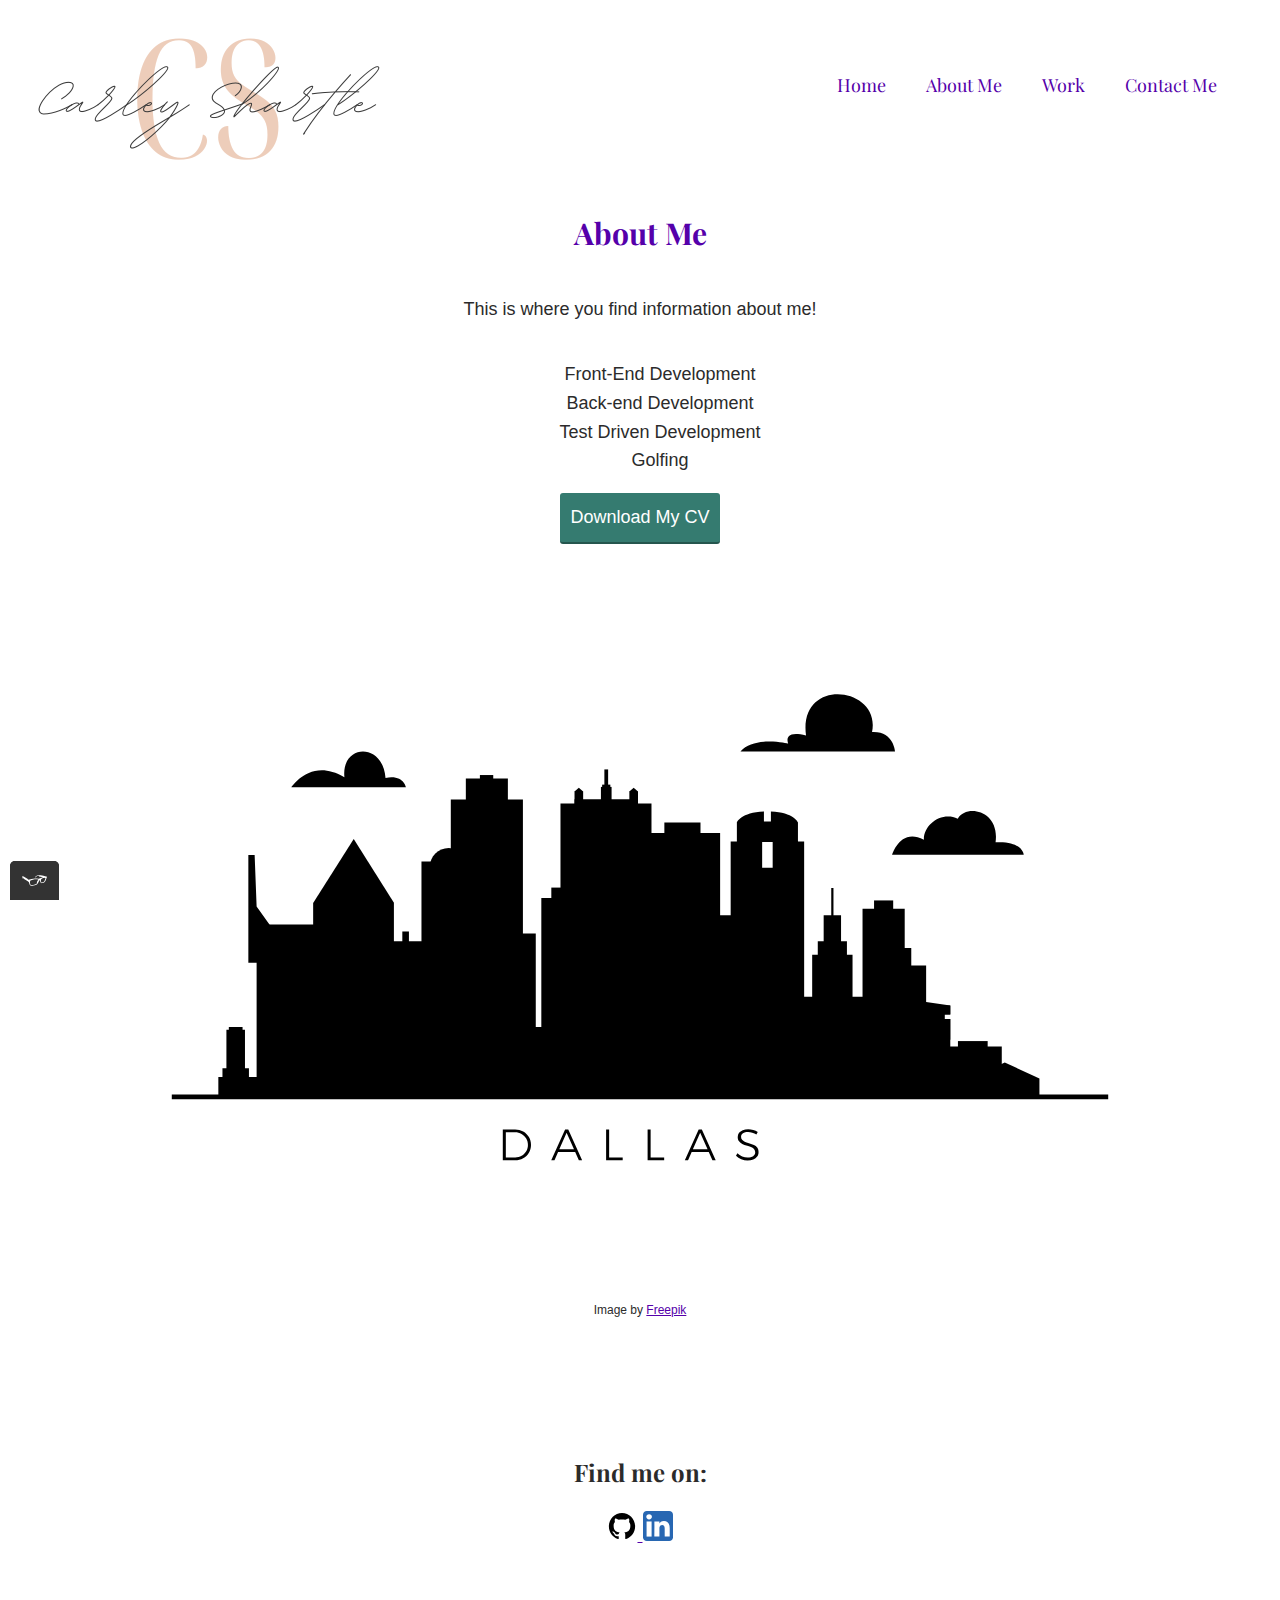
==== about.html @ 3468e85a "Initial commit" ====
<!DOCTYPE html>
<html lang="en">
<head>
    <meta charset="UTF-8">
    <meta name="viewport" content="width=device-width, initial-scale=1.0">
    <title>About</title>
    <link rel="apple-touch-icon" sizes="180x180" href="./img/apple-touch-icon.png">
    <link rel="icon" type="image/png" sizes="32x32" href="./img/favicon-32x32.png">
    <link rel="icon" type="image/png" sizes="16x16" href="./img/favicon-16x16.png">
    <link rel="manifest" href="./img/site.webmanifest">

    <link rel="preconnect" href="https://fonts.googleapis.com">
    <link rel="preconnect" href="https://fonts.gstatic.com" crossorigin>
    <link href="https://fonts.googleapis.com/css2?family=Playfair+Display:wght@400;700&display=swap" rel="stylesheet">

    <link rel="stylesheet" type="text/css" href="./css/style.production.css">
</head>
<body>
    <header class="page-header">
        <!--add logo here-->
        <img src="./img/CS_Logo.png" alt="carley shartle's personal logo" class="page-header__item">
        <nav class="page-header__item">
            <ul role="menubar" class="navigation-list">
                <li role="presentation" class="navigation-list li">
                    <a href="./index.html" role="menuitem" class="navigation-list__item"">Home</a>
                </li>
                <li role="presentation" class="navigation-list li">
                    <a href="./about.html" role="menuitem" class="navigation-list__item--active">About Me</a>
                </li>
                <li role="presentation" class="navigation-list li">
                    <a href="./work.html" role="menuitem" class="navigation-list__item">Work</a>
                </li>
                <li role="presentation" class="navigation-list li">
                    <a href="./contact.html" role="menuitem" class="navigation-list__item">Contact Me</a>
                </li>
            </ul>
        </nav>
    </header>
    <main class="about">
        <h1>About Me</h1>
        <p>
        This is where you find information about me!
        </p>
        <nav class="about-header__item">
            <ul class="about-list">
                <li>Front-End Development</li>
                <li>Back-end Development</li>
               <li>Test Driven Development</li>
               <li>Golfing</li>
             </ul>
        </nav>
        <!-- <table>
            <thead>
                <tr>
                    <th>Skills</th>
                    <th>Years of Experience</th>
                    <th>Level of Expertise</th>
                </tr>
            </thead>
            <tbody>
                <tr>
                    <td>HTML</td>
                    <td>.5</td>
                    <td>Beginner</td>
                </tr>
                <tr>
                    <td>CSS</td>
                    <td>.5</td>
                    <td>Beginner</td>
                </tr>
                <tr>
                    <td>Javascript</td>
                    <td>.5</td>
                    <td>Beginner</td>
                </tr>
            </tbody>
        </table> --> 
        <a href="./files/#" class="button" download>Download My CV</a><br>

        <!-- svg hometown image-->
        <div class="svg-cityimage">
            <!-
            <?xml version="1.0" encoding="UTF-8" standalone="no"?>
            <!-- Created with Inkscape (http://www.inkscape.org/) -->
           <svg
               version="1.1"
               id="svg1" 
               class="skyline"
               width="1000"
               height="666.66669"
               viewBox="0 0 1000 666.66669"
               sodipodi:docname="dallassvg.svg"
               inkscape:version="1.3 (0e150ed6c4, 2023-07-21)"
               xmlns:inkscape="http://www.inkscape.org/namespaces/inkscape"
               xmlns:sodipodi="http://sodipodi.sourceforge.net/DTD/sodipodi-0.dtd"
               xmlns:xlink="http://www.w3.org/1999/xlink"
               xmlns="http://www.w3.org/2000/svg"
               xmlns:svg="http://www.w3.org/2000/svg">
              <defs
                 id="defs1">
                <color-profile
                   inkscape:label="sRGB IEC61966-2.1"
                   name="sRGB-IEC61966-2.1"
                   xlink:href="[data-uri]"
                   id="color-profile2" />
                <clipPath
                   clipPathUnits="userSpaceOnUse"
                   id="clipPath15">
                  <path
                     d="M 0,500 H 750 V 0 H 0 Z"
                     transform="translate(-245.7133,-316.99011)"
                     id="path15" />
                </clipPath>
                <clipPath
                   clipPathUnits="userSpaceOnUse"
                   id="clipPath17">
                  <path
                     d="M 0,500 H 750 V 0 H 0 Z"
                     id="path17" />
                </clipPath>
                <clipPath
                   clipPathUnits="userSpaceOnUse"
                   id="clipPath19">
                  <path
                     d="M 0,500 H 750 V 0 H 0 Z"
                     transform="translate(-90.7036,-245.1264)"
                     id="path19" />
                </clipPath>
                <clipPath
                   clipPathUnits="userSpaceOnUse"
                   id="clipPath21">
                  <path
                     d="M 0,500 H 750 V 0 H 0 Z"
                     id="path21" />
                </clipPath>
                <clipPath
                   clipPathUnits="userSpaceOnUse"
                   id="clipPath23">
                  <path
                     d="M 0,500 H 750 V 0 H 0 Z"
                     id="path23" />
                </clipPath>
                <clipPath
                   clipPathUnits="userSpaceOnUse"
                   id="clipPath25">
                  <path
                     d="M 0,500 H 750 V 0 H 0 Z"
                     id="path25" />
                </clipPath>
                <clipPath
                   clipPathUnits="userSpaceOnUse"
                   id="clipPath27">
                  <path
                     d="M 0,500 H 750 V 0 H 0 Z"
                     transform="translate(-325.89131,-373.71021)"
                     id="path27" />
                </clipPath>
                <clipPath
                   clipPathUnits="userSpaceOnUse"
                   id="clipPath29">
                  <path
                     d="M 0,500 H 750 V 0 H 0 Z"
                     id="path29" />
                </clipPath>
                <clipPath
                   clipPathUnits="userSpaceOnUse"
                   id="clipPath31">
                  <path
                     d="M 0,500 H 750 V 0 H 0 Z"
                     transform="translate(-367.01111,-373.71021)"
                     id="path31" />
                </clipPath>
                <clipPath
                   clipPathUnits="userSpaceOnUse"
                   id="clipPath33">
                  <path
                     d="M 0,500 H 750 V 0 H 0 Z"
                     id="path33" />
                </clipPath>
                <clipPath
                   clipPathUnits="userSpaceOnUse"
                   id="clipPath35">
                  <path
                     d="M 0,500 H 750 V 0 H 0 Z"
                     id="path35" />
                </clipPath>
                <clipPath
                   clipPathUnits="userSpaceOnUse"
                   id="clipPath37">
                  <path
                     d="M 0,500 H 750 V 0 H 0 Z"
                     id="path37" />
                </clipPath>
                <clipPath
                   clipPathUnits="userSpaceOnUse"
                   id="clipPath39">
                  <path
                     d="M 0,500 H 750 V 0 H 0 Z"
                     id="path39" />
                </clipPath>
                <clipPath
                   clipPathUnits="userSpaceOnUse"
                   id="clipPath41">
                  <path
                     d="M 0,500 H 750 V 0 H 0 Z"
                     id="path41" />
                </clipPath>
                <clipPath
                   clipPathUnits="userSpaceOnUse"
                   id="clipPath43">
                  <path
                     d="M 0,500 H 750 V 0 H 0 Z"
                     id="path43" />
                </clipPath>
                <clipPath
                   clipPathUnits="userSpaceOnUse"
                   id="clipPath45">
                  <path
                     d="M 0,500 H 750 V 0 H 0 Z"
                     id="path45" />
                </clipPath>
                <clipPath
                   clipPathUnits="userSpaceOnUse"
                   id="clipPath47">
                  <path
                     d="M 0,500 H 750 V 0 H 0 Z"
                     id="path47" />
                </clipPath>
                <clipPath
                   clipPathUnits="userSpaceOnUse"
                   id="clipPath49">
                  <path
                     d="M 0,500 H 750 V 0 H 0 Z"
                     id="path49" />
                </clipPath>
                <clipPath
                   clipPathUnits="userSpaceOnUse"
                   id="clipPath51">
                  <path
                     d="M 0,500 H 750 V 0 H 0 Z"
                     id="path51" />
                </clipPath>
                <clipPath
                   clipPathUnits="userSpaceOnUse"
                   id="clipPath53">
                  <path
                     d="M 0,500 H 750 V 0 H 0 Z"
                     id="path53" />
                </clipPath>
                <clipPath
                   clipPathUnits="userSpaceOnUse"
                   id="clipPath55">
                  <path
                     d="M 0,500 H 750 V 0 H 0 Z"
                     id="path55" />
                </clipPath>
                <clipPath
                   clipPathUnits="userSpaceOnUse"
                   id="clipPath57">
                  <path
                     d="M 0,500 H 750 V 0 H 0 Z"
                     id="path57" />
                </clipPath>
                <clipPath
                   clipPathUnits="userSpaceOnUse"
                   id="clipPath59">
                  <path
                     d="M 0,500 H 750 V 0 H 0 Z"
                     id="path59" />
                </clipPath>
                <clipPath
                   clipPathUnits="userSpaceOnUse"
                   id="clipPath61">
                  <path
                     d="M 0,500 H 750 V 0 H 0 Z"
                     id="path61" />
                </clipPath>
                <clipPath
                   clipPathUnits="userSpaceOnUse"
                   id="clipPath63">
                  <path
                     d="M 0,500 H 750 V 0 H 0 Z"
                     id="path63" />
                </clipPath>
                <clipPath
                   clipPathUnits="userSpaceOnUse"
                   id="clipPath65">
                  <path
                     d="M 0,500 H 750 V 0 H 0 Z"
                     id="path65" />
                </clipPath>
                <clipPath
                   clipPathUnits="userSpaceOnUse"
                   id="clipPath67">
                  <path
                     d="M 0,500 H 750 V 0 H 0 Z"
                     id="path67" />
                </clipPath>
                <clipPath
                   clipPathUnits="userSpaceOnUse"
                   id="clipPath69">
                  <path
                     d="M 0,500 H 750 V 0 H 0 Z"
                     id="path69" />
                </clipPath>
                <clipPath
                   clipPathUnits="userSpaceOnUse"
                   id="clipPath71">
                  <path
                     d="M 0,500 H 750 V 0 H 0 Z"
                     id="path71" />
                </clipPath>
                <clipPath
                   clipPathUnits="userSpaceOnUse"
                   id="clipPath73">
                  <path
                     d="M 0,500 H 750 V 0 H 0 Z"
                     id="path73" />
                </clipPath>
                <clipPath
                   clipPathUnits="userSpaceOnUse"
                   id="clipPath75">
                  <path
                     d="M 0,500 H 750 V 0 H 0 Z"
                     id="path75" />
                </clipPath>
                <clipPath
                   clipPathUnits="userSpaceOnUse"
                   id="clipPath77">
                  <path
                     d="M 0,500 H 750 V 0 H 0 Z"
                     id="path77" />
                </clipPath>
                <clipPath
                   clipPathUnits="userSpaceOnUse"
                   id="clipPath79">
                  <path
                     d="M 0,500 H 750 V 0 H 0 Z"
                     id="path79" />
                </clipPath>
                <clipPath
                   clipPathUnits="userSpaceOnUse"
                   id="clipPath81">
                  <path
                     d="M 0,500 H 750 V 0 H 0 Z"
                     id="path81" />
                </clipPath>
                <clipPath
                   clipPathUnits="userSpaceOnUse"
                   id="clipPath83">
                  <path
                     d="M 0,500 H 750 V 0 H 0 Z"
                     id="path83" />
                </clipPath>
                <clipPath
                   clipPathUnits="userSpaceOnUse"
                   id="clipPath85">
                  <path
                     d="M 0,500 H 750 V 0 H 0 Z"
                     id="path85" />
                </clipPath>
                <clipPath
                   clipPathUnits="userSpaceOnUse"
                   id="clipPath87">
                  <path
                     d="M 0,500 H 750 V 0 H 0 Z"
                     id="path87" />
                </clipPath>
                <clipPath
                   clipPathUnits="userSpaceOnUse"
                   id="clipPath89">
                  <path
                     d="M 0,500 H 750 V 0 H 0 Z"
                     id="path89" />
                </clipPath>
                <clipPath
                   clipPathUnits="userSpaceOnUse"
                   id="clipPath91">
                  <path
                     d="M 0,500 H 750 V 0 H 0 Z"
                     id="path91" />
                </clipPath>
                <clipPath
                   clipPathUnits="userSpaceOnUse"
                   id="clipPath93">
                  <path
                     d="M 0,500 H 750 V 0 H 0 Z"
                     id="path93" />
                </clipPath>
                <clipPath
                   clipPathUnits="userSpaceOnUse"
                   id="clipPath95">
                  <path
                     d="M 0,500 H 750 V 0 H 0 Z"
                     id="path95" />
                </clipPath>
                <clipPath
                   clipPathUnits="userSpaceOnUse"
                   id="clipPath97">
                  <path
                     d="M 0,500 H 750 V 0 H 0 Z"
                     id="path97" />
                </clipPath>
                <clipPath
                   clipPathUnits="userSpaceOnUse"
                   id="clipPath99">
                  <path
                     d="M 0,500 H 750 V 0 H 0 Z"
                     id="path99" />
                </clipPath>
                <clipPath
                   clipPathUnits="userSpaceOnUse"
                   id="clipPath101">
                  <path
                     d="M 0,500 H 750 V 0 H 0 Z"
                     transform="translate(-129.85971,-145.0001)"
                     id="path101" />
                </clipPath>
                <clipPath
                   clipPathUnits="userSpaceOnUse"
                   id="clipPath103">
                  <path
                     d="M 0,500 H 750 V 0 H 0 Z"
                     id="path103" />
                </clipPath>
                <clipPath
                   clipPathUnits="userSpaceOnUse"
                   id="clipPath105">
                  <path
                     d="M 0,500 H 750 V 0 H 0 Z"
                     id="path105" />
                </clipPath>
                <clipPath
                   clipPathUnits="userSpaceOnUse"
                   id="clipPath107">
                  <path
                     d="M 0,500 H 750 V 0 H 0 Z"
                     id="path107" />
                </clipPath>
                <clipPath
                   clipPathUnits="userSpaceOnUse"
                   id="clipPath109">
                  <path
                     d="M 0,500 H 750 V 0 H 0 Z"
                     id="path109" />
                </clipPath>
                <clipPath
                   clipPathUnits="userSpaceOnUse"
                   id="clipPath111">
                  <path
                     d="M 0,500 H 750 V 0 H 0 Z"
                     id="path111" />
                </clipPath>
                <clipPath
                   clipPathUnits="userSpaceOnUse"
                   id="clipPath113">
                  <path
                     d="M 0,500 H 750 V 0 H 0 Z"
                     id="path113" />
                </clipPath>
                <clipPath
                   clipPathUnits="userSpaceOnUse"
                   id="clipPath115">
                  <path
                     d="M 0,500 H 750 V 0 H 0 Z"
                     id="path115" />
                </clipPath>
                <clipPath
                   clipPathUnits="userSpaceOnUse"
                   id="clipPath117">
                  <path
                     d="M 0,500 H 750 V 0 H 0 Z"
                     id="path117" />
                </clipPath>
                <clipPath
                   clipPathUnits="userSpaceOnUse"
                   id="clipPath119">
                  <path
                     d="M 0,500 H 750 V 0 H 0 Z"
                     transform="translate(-518.23462,-178.5306)"
                     id="path119" />
                </clipPath>
                <clipPath
                   clipPathUnits="userSpaceOnUse"
                   id="clipPath121">
                  <path
                     d="M 0,500 H 750 V 0 H 0 Z"
                     transform="translate(-674.57441,-158.3759)"
                     id="path121" />
                </clipPath>
                <clipPath
                   clipPathUnits="userSpaceOnUse"
                   id="clipPath123">
                  <path
                     d="M 0,500 H 750 V 0 H 0 Z"
                     id="path123" />
                </clipPath>
                <clipPath
                   clipPathUnits="userSpaceOnUse"
                   id="clipPath125">
                  <path
                     d="M 0,500 H 750 V 0 H 0 Z"
                     id="path125" />
                </clipPath>
                <clipPath
                   clipPathUnits="userSpaceOnUse"
                   id="clipPath127">
                  <path
                     d="M 0,500 H 750 V 0 H 0 Z"
                     id="path127" />
                </clipPath>
                <clipPath
                   clipPathUnits="userSpaceOnUse"
                   id="clipPath129">
                  <path
                     d="M 0,500 H 750 V 0 H 0 Z"
                     id="path129" />
                </clipPath>
                <clipPath
                   clipPathUnits="userSpaceOnUse"
                   id="clipPath131">
                  <path
                     d="M 0,500 H 750 V 0 H 0 Z"
                     id="path131" />
                </clipPath>
                <clipPath
                   clipPathUnits="userSpaceOnUse"
                   id="clipPath133">
                  <path
                     d="M 0,500 H 750 V 0 H 0 Z"
                     transform="translate(-603.41072,-206.41241)"
                     id="path133" />
                </clipPath>
                <clipPath
                   clipPathUnits="userSpaceOnUse"
                   id="clipPath135">
                  <path
                     d="M 0,500 H 750 V 0 H 0 Z"
                     transform="translate(-603.41072,-206.41241)"
                     id="path135" />
                </clipPath>
                <clipPath
                   clipPathUnits="userSpaceOnUse"
                   id="clipPath137">
                  <path
                     d="M 0,500 H 750 V 0 H 0 Z"
                     id="path137" />
                </clipPath>
                <clipPath
                   clipPathUnits="userSpaceOnUse"
                   id="clipPath139">
                  <path
                     d="M 0,500 H 750 V 0 H 0 Z"
                     id="path139" />
                </clipPath>
                <clipPath
                   clipPathUnits="userSpaceOnUse"
                   id="clipPath141">
                  <path
                     d="M 0,500 H 750 V 0 H 0 Z"
                     id="path141" />
                </clipPath>
                <clipPath
                   clipPathUnits="userSpaceOnUse"
                   id="clipPath143">
                  <path
                     d="M 0,500 H 750 V 0 H 0 Z"
                     id="path143" />
                </clipPath>
                <clipPath
                   clipPathUnits="userSpaceOnUse"
                   id="clipPath145">
                  <path
                     d="M 0,500 H 750 V 0 H 0 Z"
                     id="path145" />
                </clipPath>
                <clipPath
                   clipPathUnits="userSpaceOnUse"
                   id="clipPath147">
                  <path
                     d="M 0,500 H 750 V 0 H 0 Z"
                     id="path147" />
                </clipPath>
                <clipPath
                   clipPathUnits="userSpaceOnUse"
                   id="clipPath149">
                  <path
                     d="M 0,500 H 750 V 0 H 0 Z"
                     id="path149" />
                </clipPath>
                <clipPath
                   clipPathUnits="userSpaceOnUse"
                   id="clipPath151">
                  <path
                     d="M 0,500 H 750 V 0 H 0 Z"
                     id="path151" />
                </clipPath>
                <clipPath
                   clipPathUnits="userSpaceOnUse"
                   id="clipPath153">
                  <path
                     d="M 0,500 H 750 V 0 H 0 Z"
                     transform="translate(-424.78671,-300.30551)"
                     id="path153" />
                </clipPath>
                <clipPath
                   clipPathUnits="userSpaceOnUse"
                   id="clipPath155">
                  <path
                     d="M 0,500 H 750 V 0 H 0 Z"
                     id="path155" />
                </clipPath>
                <clipPath
                   clipPathUnits="userSpaceOnUse"
                   id="clipPath157">
                  <path
                     d="M 0,500 H 750 V 0 H 0 Z"
                     id="path157" />
                </clipPath>
                <clipPath
                   clipPathUnits="userSpaceOnUse"
                   id="clipPath159">
                  <path
                     d="M 0,500 H 750 V 0 H 0 Z"
                     id="path159" />
                </clipPath>
                <clipPath
                   clipPathUnits="userSpaceOnUse"
                   id="clipPath161">
                  <path
                     d="M 0,500 H 750 V 0 H 0 Z"
                     id="path161" />
                </clipPath>
                <clipPath
                   clipPathUnits="userSpaceOnUse"
                   id="clipPath163">
                  <path
                     d="M 0,500 H 750 V 0 H 0 Z"
                     id="path163" />
                </clipPath>
                <clipPath
                   clipPathUnits="userSpaceOnUse"
                   id="clipPath165">
                  <path
                     d="M 0,500 H 750 V 0 H 0 Z"
                     id="path165" />
                </clipPath>
                <clipPath
                   clipPathUnits="userSpaceOnUse"
                   id="clipPath167">
                  <path
                     d="M 0,500 H 750 V 0 H 0 Z"
                     id="path167" />
                </clipPath>
                <clipPath
                   clipPathUnits="userSpaceOnUse"
                   id="clipPath169">
                  <path
                     d="M 0,500 H 750 V 0 H 0 Z"
                     id="path169" />
                </clipPath>
                <clipPath
                   clipPathUnits="userSpaceOnUse"
                   id="clipPath171">
                  <path
                     d="M 0,500 H 750 V 0 H 0 Z"
                     id="path171" />
                </clipPath>
                <clipPath
                   clipPathUnits="userSpaceOnUse"
                   id="clipPath173">
                  <path
                     d="M 0,500 H 750 V 0 H 0 Z"
                     id="path173" />
                </clipPath>
                <clipPath
                   clipPathUnits="userSpaceOnUse"
                   id="clipPath175">
                  <path
                     d="M 0,500 H 750 V 0 H 0 Z"
                     id="path175" />
                </clipPath>
                <clipPath
                   clipPathUnits="userSpaceOnUse"
                   id="clipPath177">
                  <path
                     d="M 0,500 H 750 V 0 H 0 Z"
                     id="path177" />
                </clipPath>
                <clipPath
                   clipPathUnits="userSpaceOnUse"
                   id="clipPath179">
                  <path
                     d="M 0,500 H 750 V 0 H 0 Z"
                     id="path179" />
                </clipPath>
                <clipPath
                   clipPathUnits="userSpaceOnUse"
                   id="clipPath181">
                  <path
                     d="M 0,500 H 750 V 0 H 0 Z"
                     id="path181" />
                </clipPath>
                <clipPath
                   clipPathUnits="userSpaceOnUse"
                   id="clipPath183">
                  <path
                     d="M 0,500 H 750 V 0 H 0 Z"
                     transform="translate(-135.1207,-292.77771)"
                     id="path183" />
                </clipPath>
                <clipPath
                   clipPathUnits="userSpaceOnUse"
                   id="clipPath185">
                  <path
                     d="M 0,500 H 750 V 0 H 0 Z"
                     transform="translate(-564.10021,-326.13511)"
                     id="path185" />
                </clipPath>
                <clipPath
                   clipPathUnits="userSpaceOnUse"
                   id="clipPath187">
                  <path
                     d="M 0,500 H 750 V 0 H 0 Z"
                     transform="translate(-113.488,-376.82151)"
                     id="path187" />
                </clipPath>
                <clipPath
                   clipPathUnits="userSpaceOnUse"
                   id="clipPath189">
                  <path
                     d="M 0,500 H 750 V 0 H 0 Z"
                     transform="translate(-450.35501,-403.54151)"
                     id="path189" />
                </clipPath>
              </defs>
              <sodipodi:namedview
                 id="namedview1"
                 pagecolor="#ffffff"
                 bordercolor="#000000"
                 borderopacity="0.25"
                 inkscape:showpageshadow="2"
                 inkscape:pageopacity="0.0"
                 inkscape:pagecheckerboard="0"
                 inkscape:deskcolor="#d1d1d1"
                 showgrid="false"
                 inkscape:zoom="1.2315"
                 inkscape:cx="499.79701"
                 inkscape:cy="333.33334"
                 inkscape:window-width="1920"
                 inkscape:window-height="1017"
                 inkscape:window-x="-8"
                 inkscape:window-y="-8"
                 inkscape:window-maximized="1"
                 inkscape:current-layer="layer-MC0">
                <inkscape:page
                   x="0"
                   y="0"
                   inkscape:label="1"
                   id="page1"
                   width="1000"
                   height="666.66669"
                   margin="0"
                   bleed="0" />
              </sodipodi:namedview>
              <g
                 id="layer-MC0"
                 inkscape:groupmode="layer"
                 inkscape:label="BACKGROUND" />
              <g
                 id="layer-MC1"
                 inkscape:groupmode="layer"
                 inkscape:label="OBJECTS">
                <path
                   id="path2"
                   d="M 435.094,342.525 H 378.547 V 143.724 h 56.547 z"
                   style="fill:#6f56c0 icc-color(sRGB-IEC61966-2, 0.1, 0.43499756, 0.33699036, 0.75299072);fill-opacity:1;fill-rule:nonzero;stroke:none"
                   transform="matrix(1.3333333,0,0,-1.3333333,0,666.66667)" />
                <path
                   id="path3"
                   d="m 420.37,350.303 h -27.1 v -15.555 h 27.1 z"
                   style="fill:#6f56c0 icc-color(sRGB-IEC61966-2, 0.1, 0.43499756, 0.33699036, 0.75299072);fill-opacity:1;fill-rule:nonzero;stroke:none"
                   transform="matrix(1.3333333,0,0,-1.3333333,0,666.66667)" />
                <path
                   id="path4"
                   d="M 477.093,280.731 H 422.65 V 143.724 h 54.443 z"
                   style="fill:#6f56c0 icc-color(sRGB-IEC61966-2, 0.1, 0.43499756, 0.33699036, 0.75299072);fill-opacity:1;fill-rule:nonzero;stroke:none"
                   transform="matrix(1.3333333,0,0,-1.3333333,0,666.66667)" />
                <path
                   id="path5"
                   d="M 573.534,285.598 H 541.905 V 143.724 h 31.629 z"
                   style="fill:#6f56c0 icc-color(sRGB-IEC61966-2, 0.1, 0.43499756, 0.33699036, 0.75299072);fill-opacity:1;fill-rule:nonzero;stroke:none"
                   transform="matrix(1.3333333,0,0,-1.3333333,0,666.66667)" />
                <path
                   id="path6"
                   d="m 564.897,291.926 h -14.355 v -26.353 h 14.355 z"
                   style="fill:#6f56c0 icc-color(sRGB-IEC61966-2, 0.1, 0.43499756, 0.33699036, 0.75299072);fill-opacity:1;fill-rule:nonzero;stroke:none"
                   transform="matrix(1.3333333,0,0,-1.3333333,0,666.66667)" />
                <path
                   id="path7"
                   d="m 589.603,143.724 h -22.291 v 99.401 h 22.291 z"
                   style="fill:#6f56c0 icc-color(sRGB-IEC61966-2, 0.1, 0.43499756, 0.33699036, 0.75299072);fill-opacity:1;fill-rule:nonzero;stroke:none"
                   transform="matrix(1.3333333,0,0,-1.3333333,0,666.66667)" />
                <path
                   id="path8"
                   d="m 578.458,227.127 h -11.146 v 29.099 h 11.146 z"
                   style="fill:#6f56c0 icc-color(sRGB-IEC61966-2, 0.1, 0.43499756, 0.33699036, 0.75299072);fill-opacity:1;fill-rule:nonzero;stroke:none"
                   transform="matrix(1.3333333,0,0,-1.3333333,0,666.66667)" />
                <path
                   id="path9"
                   d="m 646.335,182.342 h -47.432 v -38.618 h 47.432 z"
                   style="fill:#6f56c0 icc-color(sRGB-IEC61966-2, 0.1, 0.43499756, 0.33699036, 0.75299072);fill-opacity:1;fill-rule:nonzero;stroke:none"
                   transform="matrix(1.3333333,0,0,-1.3333333,0,666.66667)" />
                <path
                   id="path10"
                   d="m 635.754,177.699 h -22.296 v 8.743 h 22.296 z"
                   style="fill:#6f56c0 icc-color(sRGB-IEC61966-2, 0.1, 0.43499756, 0.33699036, 0.75299072);fill-opacity:1;fill-rule:nonzero;stroke:none"
                   transform="matrix(1.3333333,0,0,-1.3333333,0,666.66667)" />
                <path
                   id="path11"
                   d="m 332.362,143.877 h -31.371 v 149.901 h 31.371 z"
                   style="fill:#6f56c0 icc-color(sRGB-IEC61966-2, 0.1, 0.43499756, 0.33699036, 0.75299072);fill-opacity:1;fill-rule:nonzero;stroke:none"
                   transform="matrix(1.3333333,0,0,-1.3333333,0,666.66667)" />
                <path
                   id="path12"
                   d="m 321.371,301.56 h -12.886 v -12.886 h 12.886 z"
                   style="fill:#6f56c0 icc-color(sRGB-IEC61966-2, 0.1, 0.43499756, 0.33699036, 0.75299072);fill-opacity:1;fill-rule:nonzero;stroke:none"
                   transform="matrix(1.3333333,0,0,-1.3333333,0,666.66667)" />
                <path
                   id="path13"
                   d="m 254.916,177.699 h -43.819 v 143.395 h 43.819 z"
                   style="fill:#6f56c0 icc-color(sRGB-IEC61966-2, 0.1, 0.43499756, 0.33699036, 0.75299072);fill-opacity:1;fill-rule:nonzero;stroke:none"
                   transform="matrix(1.3333333,0,0,-1.3333333,0,666.66667)" />
                <path
                   id="path14"
                   d="m 0,0 c 0,7.826 -6.344,14.17 -14.17,14.17 -7.826,0 -14.17,-6.344 -14.17,-14.17 0,-7.826 6.344,-14.17 14.17,-14.17 C -6.344,-14.17 0,-7.826 0,0"
                   style="fill:#6f56c0 icc-color(sRGB-IEC61966-2, 0.1, 0.43499756, 0.33699036, 0.75299072);fill-opacity:1;fill-rule:nonzero;stroke:none"
                   transform="matrix(1.3333333,0,0,-1.3333333,327.61773,244.0132)"
                   clip-path="url(#clipPath15)" />
                <path
                   id="path16"
                   d="m 138.226,143.724 h -50.77 v 130.054 h 50.77 z"
                   style="fill:#4226a9 icc-color(sRGB-IEC61966-2, 0.1, 0.25898743, 0.14898682, 0.66299438);fill-opacity:1;fill-rule:nonzero;stroke:none"
                   transform="matrix(1.3333333,0,0,-1.3333333,0,666.66667)"
                   clip-path="url(#clipPath17)" />
                <path
                   id="path18"
                   d="m 0,0 h -9.45 v 80.943 h 4.725 L -3.247,42.321 9.861,23.831 Z"
                   style="fill:#4226a9 icc-color(sRGB-IEC61966-2, 0.1, 0.25898743, 0.14898682, 0.66299438);fill-opacity:1;fill-rule:nonzero;stroke:none"
                   transform="matrix(1.3333333,0,0,-1.3333333,120.93813,339.83147)"
                   clip-path="url(#clipPath19)" />
                <path
                   id="path20"
                   d="M 383.614,143.724 H 315.359 V 364.71 h 68.255 z"
                   style="fill:#4226a9 icc-color(sRGB-IEC61966-2, 0.1, 0.25898743, 0.14898682, 0.66299438);fill-opacity:1;fill-rule:nonzero;stroke:none"
                   transform="matrix(1.3333333,0,0,-1.3333333,0,666.66667)"
                   clip-path="url(#clipPath21)" />
                <path
                   id="path22"
                   d="m 373.482,358.682 h -47.59 v 9.184 h 47.59 z"
                   style="fill:#4226a9 icc-color(sRGB-IEC61966-2, 0.1, 0.25898743, 0.14898682, 0.66299438);fill-opacity:1;fill-rule:nonzero;stroke:none"
                   transform="matrix(1.3333333,0,0,-1.3333333,0,666.66667)"
                   clip-path="url(#clipPath23)" />
                <path
                   id="path24"
                   d="m 332.362,373.71 h -6.471 v -12.315 h 6.471 z"
                   style="fill:#4226a9 icc-color(sRGB-IEC61966-2, 0.1, 0.25898743, 0.14898682, 0.66299438);fill-opacity:1;fill-rule:nonzero;stroke:none"
                   transform="matrix(1.3333333,0,0,-1.3333333,0,666.66667)"
                   clip-path="url(#clipPath25)" />
                <path
                   id="path26"
                   d="M 0,0 3.235,2.706 6.471,0 3.235,-3.476 Z"
                   style="fill:#4226a9 icc-color(sRGB-IEC61966-2, 0.1, 0.25898743, 0.14898682, 0.66299438);fill-opacity:1;fill-rule:nonzero;stroke:none"
                   transform="matrix(1.3333333,0,0,-1.3333333,434.52173,168.3864)"
                   clip-path="url(#clipPath27)" />
                <path
                   id="path28"
                   d="m 373.482,373.71 h -6.471 v -12.315 h 6.471 z"
                   style="fill:#4226a9 icc-color(sRGB-IEC61966-2, 0.1, 0.25898743, 0.14898682, 0.66299438);fill-opacity:1;fill-rule:nonzero;stroke:none"
                   transform="matrix(1.3333333,0,0,-1.3333333,0,666.66667)"
                   clip-path="url(#clipPath29)" />
                <path
                   id="path30"
                   d="M 0,0 3.235,2.706 6.471,0 3.235,-3.476 Z"
                   style="fill:#4226a9 icc-color(sRGB-IEC61966-2, 0.1, 0.25898743, 0.14898682, 0.66299438);fill-opacity:1;fill-rule:nonzero;stroke:none"
                   transform="matrix(1.3333333,0,0,-1.3333333,489.34813,168.3864)"
                   clip-path="url(#clipPath31)" />
                <path
                   id="path32"
                   d="m 353.69,363.41 h -8.006 v 13.65 h 8.006 z"
                   style="fill:#4226a9 icc-color(sRGB-IEC61966-2, 0.1, 0.25898743, 0.14898682, 0.66299438);fill-opacity:1;fill-rule:nonzero;stroke:none"
                   transform="matrix(1.3333333,0,0,-1.3333333,0,666.66667)"
                   clip-path="url(#clipPath33)" />
                <path
                   id="path34"
                   d="m 352.764,365.133 h -6.156 v 13.65 h 6.156 z"
                   style="fill:#4226a9 icc-color(sRGB-IEC61966-2, 0.1, 0.25898743, 0.14898682, 0.66299438);fill-opacity:1;fill-rule:nonzero;stroke:none"
                   transform="matrix(1.3333333,0,0,-1.3333333,0,666.66667)"
                   clip-path="url(#clipPath35)" />
                <path
                   id="path36"
                   d="m 351.098,361.638 h -2.824 v 28.543 h 2.824 z"
                   style="fill:#4226a9 icc-color(sRGB-IEC61966-2, 0.1, 0.25898743, 0.14898682, 0.66299438);fill-opacity:1;fill-rule:nonzero;stroke:none"
                   transform="matrix(1.3333333,0,0,-1.3333333,0,666.66667)"
                   clip-path="url(#clipPath37)" />
                <path
                   id="path38"
                   d="m 474.503,316.426 h -7.89 v 19.287 h 7.89 z m 18.955,19.62 v 14.479 c 0,0 -2.954,7.434 -20.285,8.123 v -7.498 h -5.23 v 7.498 c -17.331,-0.689 -20.285,-8.123 -20.285,-8.123 v -14.479 h -4.656 V 143.724 h 55.112 v 192.322 z"
                   style="fill:#4226a9 icc-color(sRGB-IEC61966-2, 0.1, 0.25898743, 0.14898682, 0.66299438);fill-opacity:1;fill-rule:nonzero;stroke:none"
                   transform="matrix(1.3333333,0,0,-1.3333333,0,666.66667)"
                   clip-path="url(#clipPath39)" />
                <path
                   id="path40"
                   d="M 287.185,367.552 H 233.096 V 143.725 h 54.089 z"
                   style="fill:#4226a9 icc-color(sRGB-IEC61966-2, 0.1, 0.25898743, 0.14898682, 0.66299438);fill-opacity:1;fill-rule:nonzero;stroke:none"
                   transform="matrix(1.3333333,0,0,-1.3333333,0,666.66667)"
                   clip-path="url(#clipPath41)" />
                <path
                   id="path42"
                   d="m 275.907,383.319 h -31.535 v -31.535 h 31.535 z"
                   style="fill:#4226a9 icc-color(sRGB-IEC61966-2, 0.1, 0.25898743, 0.14898682, 0.66299438);fill-opacity:1;fill-rule:nonzero;stroke:none"
                   transform="matrix(1.3333333,0,0,-1.3333333,0,666.66667)"
                   clip-path="url(#clipPath43)" />
                <path
                   id="path44"
                   d="M 222.164,256.943 H 173.681 V 143.724 h 48.483 z"
                   style="fill:#4226a9 icc-color(sRGB-IEC61966-2, 0.1, 0.25898743, 0.14898682, 0.66299438);fill-opacity:1;fill-rule:nonzero;stroke:none"
                   transform="matrix(1.3333333,0,0,-1.3333333,0,666.66667)"
                   clip-path="url(#clipPath45)" />
                <path
                   id="path46"
                   d="m 249.057,143.724 h -35.028 v 81.042 h 35.028 z"
                   style="fill:#4226a9 icc-color(sRGB-IEC61966-2, 0.1, 0.25898743, 0.14898682, 0.66299438);fill-opacity:1;fill-rule:nonzero;stroke:none"
                   transform="matrix(1.3333333,0,0,-1.3333333,0,666.66667)"
                   clip-path="url(#clipPath47)" />
                <path
                   id="path48"
                   d="m 329.127,143.724 h -46.372 v 53.308 h 46.372 z"
                   style="fill:#4226a9 icc-color(sRGB-IEC61966-2, 0.1, 0.25898743, 0.14898682, 0.66299438);fill-opacity:1;fill-rule:nonzero;stroke:none"
                   transform="matrix(1.3333333,0,0,-1.3333333,0,666.66667)"
                   clip-path="url(#clipPath49)" />
                <path
                   id="path50"
                   d="m 214.029,251.186 h -31.037 v 10.079 h 31.037 z"
                   style="fill:#4226a9 icc-color(sRGB-IEC61966-2, 0.1, 0.25898743, 0.14898682, 0.66299438);fill-opacity:1;fill-rule:nonzero;stroke:none"
                   transform="matrix(1.3333333,0,0,-1.3333333,0,666.66667)"
                   clip-path="url(#clipPath51)" />
                <path
                   id="path52"
                   d="m 201.695,256.226 h -4.958 v 12.411 h 4.958 z"
                   style="fill:#4226a9 icc-color(sRGB-IEC61966-2, 0.1, 0.25898743, 0.14898682, 0.66299438);fill-opacity:1;fill-rule:nonzero;stroke:none"
                   transform="matrix(1.3333333,0,0,-1.3333333,0,666.66667)"
                   clip-path="url(#clipPath53)" />
                <path
                   id="path54"
                   d="m 332.362,335.713 h -6.471 v 14.589 h 6.471 z"
                   style="fill:#6f56c0 icc-color(sRGB-IEC61966-2, 0.1, 0.43499756, 0.33699036, 0.75299072);fill-opacity:1;fill-rule:nonzero;stroke:none"
                   transform="matrix(1.3333333,0,0,-1.3333333,0,666.66667)"
                   clip-path="url(#clipPath55)" />
                <path
                   id="path56"
                   d="m 345.683,335.713 h -6.471 v 14.589 h 6.471 z"
                   style="fill:#6f56c0 icc-color(sRGB-IEC61966-2, 0.1, 0.43499756, 0.33699036, 0.75299072);fill-opacity:1;fill-rule:nonzero;stroke:none"
                   transform="matrix(1.3333333,0,0,-1.3333333,0,666.66667)"
                   clip-path="url(#clipPath57)" />
                <path
                   id="path58"
                   d="m 359.005,335.713 h -6.471 v 14.589 h 6.471 z"
                   style="fill:#6f56c0 icc-color(sRGB-IEC61966-2, 0.1, 0.43499756, 0.33699036, 0.75299072);fill-opacity:1;fill-rule:nonzero;stroke:none"
                   transform="matrix(1.3333333,0,0,-1.3333333,0,666.66667)"
                   clip-path="url(#clipPath59)" />
                <path
                   id="path60"
                   d="m 372.327,335.713 h -6.471 v 14.589 h 6.471 z"
                   style="fill:#6f56c0 icc-color(sRGB-IEC61966-2, 0.1, 0.43499756, 0.33699036, 0.75299072);fill-opacity:1;fill-rule:nonzero;stroke:none"
                   transform="matrix(1.3333333,0,0,-1.3333333,0,666.66667)"
                   clip-path="url(#clipPath61)" />
                <path
                   id="path62"
                   d="m 332.362,316.918 h -6.471 v 14.589 h 6.471 z"
                   style="fill:#6f56c0 icc-color(sRGB-IEC61966-2, 0.1, 0.43499756, 0.33699036, 0.75299072);fill-opacity:1;fill-rule:nonzero;stroke:none"
                   transform="matrix(1.3333333,0,0,-1.3333333,0,666.66667)"
                   clip-path="url(#clipPath63)" />
                <path
                   id="path64"
                   d="m 345.683,316.918 h -6.471 v 14.589 h 6.471 z"
                   style="fill:#6f56c0 icc-color(sRGB-IEC61966-2, 0.1, 0.43499756, 0.33699036, 0.75299072);fill-opacity:1;fill-rule:nonzero;stroke:none"
                   transform="matrix(1.3333333,0,0,-1.3333333,0,666.66667)"
                   clip-path="url(#clipPath65)" />
                <path
                   id="path66"
                   d="m 359.005,316.918 h -6.471 v 14.589 h 6.471 z"
                   style="fill:#6f56c0 icc-color(sRGB-IEC61966-2, 0.1, 0.43499756, 0.33699036, 0.75299072);fill-opacity:1;fill-rule:nonzero;stroke:none"
                   transform="matrix(1.3333333,0,0,-1.3333333,0,666.66667)"
                   clip-path="url(#clipPath67)" />
                <path
                   id="path68"
                   d="m 372.327,316.918 h -6.471 v 14.589 h 6.471 z"
                   style="fill:#6f56c0 icc-color(sRGB-IEC61966-2, 0.1, 0.43499756, 0.33699036, 0.75299072);fill-opacity:1;fill-rule:nonzero;stroke:none"
                   transform="matrix(1.3333333,0,0,-1.3333333,0,666.66667)"
                   clip-path="url(#clipPath69)" />
                <path
                   id="path70"
                   d="m 332.362,298.123 h -6.471 v 14.589 h 6.471 z"
                   style="fill:#6f56c0 icc-color(sRGB-IEC61966-2, 0.1, 0.43499756, 0.33699036, 0.75299072);fill-opacity:1;fill-rule:nonzero;stroke:none"
                   transform="matrix(1.3333333,0,0,-1.3333333,0,666.66667)"
                   clip-path="url(#clipPath71)" />
                <path
                   id="path72"
                   d="m 345.683,298.123 h -6.471 v 14.589 h 6.471 z"
                   style="fill:#6f56c0 icc-color(sRGB-IEC61966-2, 0.1, 0.43499756, 0.33699036, 0.75299072);fill-opacity:1;fill-rule:nonzero;stroke:none"
                   transform="matrix(1.3333333,0,0,-1.3333333,0,666.66667)"
                   clip-path="url(#clipPath73)" />
                <path
                   id="path74"
                   d="m 359.005,298.123 h -6.471 v 14.589 h 6.471 z"
                   style="fill:#6f56c0 icc-color(sRGB-IEC61966-2, 0.1, 0.43499756, 0.33699036, 0.75299072);fill-opacity:1;fill-rule:nonzero;stroke:none"
                   transform="matrix(1.3333333,0,0,-1.3333333,0,666.66667)"
                   clip-path="url(#clipPath75)" />
                <path
                   id="path76"
                   d="m 372.327,298.123 h -6.471 v 14.589 h 6.471 z"
                   style="fill:#6f56c0 icc-color(sRGB-IEC61966-2, 0.1, 0.43499756, 0.33699036, 0.75299072);fill-opacity:1;fill-rule:nonzero;stroke:none"
                   transform="matrix(1.3333333,0,0,-1.3333333,0,666.66667)"
                   clip-path="url(#clipPath77)" />
                <path
                   id="path78"
                   d="m 332.362,279.327 h -6.471 v 14.589 h 6.471 z"
                   style="fill:#6f56c0 icc-color(sRGB-IEC61966-2, 0.1, 0.43499756, 0.33699036, 0.75299072);fill-opacity:1;fill-rule:nonzero;stroke:none"
                   transform="matrix(1.3333333,0,0,-1.3333333,0,666.66667)"
                   clip-path="url(#clipPath79)" />
                <path
                   id="path80"
                   d="m 345.683,279.327 h -6.471 v 14.589 h 6.471 z"
                   style="fill:#6f56c0 icc-color(sRGB-IEC61966-2, 0.1, 0.43499756, 0.33699036, 0.75299072);fill-opacity:1;fill-rule:nonzero;stroke:none"
                   transform="matrix(1.3333333,0,0,-1.3333333,0,666.66667)"
                   clip-path="url(#clipPath81)" />
                <path
                   id="path82"
                   d="m 359.005,279.327 h -6.471 v 14.589 h 6.471 z"
                   style="fill:#6f56c0 icc-color(sRGB-IEC61966-2, 0.1, 0.43499756, 0.33699036, 0.75299072);fill-opacity:1;fill-rule:nonzero;stroke:none"
                   transform="matrix(1.3333333,0,0,-1.3333333,0,666.66667)"
                   clip-path="url(#clipPath83)" />
                <path
                   id="path84"
                   d="m 372.327,279.327 h -6.471 v 14.589 h 6.471 z"
                   style="fill:#6f56c0 icc-color(sRGB-IEC61966-2, 0.1, 0.43499756, 0.33699036, 0.75299072);fill-opacity:1;fill-rule:nonzero;stroke:none"
                   transform="matrix(1.3333333,0,0,-1.3333333,0,666.66667)"
                   clip-path="url(#clipPath85)" />
                <path
                   id="path86"
                   d="m 332.362,260.532 h -6.471 v 14.589 h 6.471 z"
                   style="fill:#6f56c0 icc-color(sRGB-IEC61966-2, 0.1, 0.43499756, 0.33699036, 0.75299072);fill-opacity:1;fill-rule:nonzero;stroke:none"
                   transform="matrix(1.3333333,0,0,-1.3333333,0,666.66667)"
                   clip-path="url(#clipPath87)" />
                <path
                   id="path88"
                   d="m 345.683,260.532 h -6.471 v 14.589 h 6.471 z"
                   style="fill:#6f56c0 icc-color(sRGB-IEC61966-2, 0.1, 0.43499756, 0.33699036, 0.75299072);fill-opacity:1;fill-rule:nonzero;stroke:none"
                   transform="matrix(1.3333333,0,0,-1.3333333,0,666.66667)"
                   clip-path="url(#clipPath89)" />
                <path
                   id="path90"
                   d="m 359.005,260.532 h -6.471 v 14.589 h 6.471 z"
                   style="fill:#6f56c0 icc-color(sRGB-IEC61966-2, 0.1, 0.43499756, 0.33699036, 0.75299072);fill-opacity:1;fill-rule:nonzero;stroke:none"
                   transform="matrix(1.3333333,0,0,-1.3333333,0,666.66667)"
                   clip-path="url(#clipPath91)" />
                <path
                   id="path92"
                   d="m 372.327,260.532 h -6.471 v 14.589 h 6.471 z"
                   style="fill:#6f56c0 icc-color(sRGB-IEC61966-2, 0.1, 0.43499756, 0.33699036, 0.75299072);fill-opacity:1;fill-rule:nonzero;stroke:none"
                   transform="matrix(1.3333333,0,0,-1.3333333,0,666.66667)"
                   clip-path="url(#clipPath93)" />
                <path
                   id="path94"
                   d="m 296.828,184.245 h -17.71 v 82.896 h 17.71 z"
                   style="fill:#4226a9 icc-color(sRGB-IEC61966-2, 0.1, 0.25898743, 0.14898682, 0.66299438);fill-opacity:1;fill-rule:nonzero;stroke:none"
                   transform="matrix(1.3333333,0,0,-1.3333333,0,666.66667)"
                   clip-path="url(#clipPath95)" />
                <path
                   id="path96"
                   d="m 264.931,385.969 h -10.015 v -7.631 h 10.015 z"
                   style="fill:#4226a9 icc-color(sRGB-IEC61966-2, 0.1, 0.25898743, 0.14898682, 0.66299438);fill-opacity:1;fill-rule:nonzero;stroke:none"
                   transform="matrix(1.3333333,0,0,-1.3333333,0,666.66667)"
                   clip-path="url(#clipPath97)" />
                <path
                   id="path98"
                   d="M 726.163,142.877 H 23.836 v 3.58 h 702.327 z"
                   style="fill:#341d7b icc-color(sRGB-IEC61966-2, 0.1, 0.20399475, 0.11399841, 0.48199463);fill-opacity:1;fill-rule:nonzero;stroke:none"
                   transform="matrix(1.3333333,0,0,-1.3333333,0,666.66667)"
                   clip-path="url(#clipPath99)" />
                <path
                   id="path100"
                   d="M 0,0 V 144.903 L 30.434,192.97 60.568,145.203 V 0 Z"
                   style="fill:#341d7b icc-color(sRGB-IEC61966-2, 0.1, 0.20399475, 0.11399841, 0.48199463);fill-opacity:1;fill-rule:nonzero;stroke:none"
                   transform="matrix(1.3333333,0,0,-1.3333333,173.14627,473.3332)"
                   clip-path="url(#clipPath101)" />
                <path
                   id="path102"
                   d="M 348.437,145 H 197.846 v 16.249 h 150.591 z"
                   style="fill:#341d7b icc-color(sRGB-IEC61966-2, 0.1, 0.20399475, 0.11399841, 0.48199463);fill-opacity:1;fill-rule:nonzero;stroke:none"
                   transform="matrix(1.3333333,0,0,-1.3333333,0,666.66667)"
                   clip-path="url(#clipPath103)" />
                <path
                   id="path104"
                   d="M 308.485,156.049 H 207.453 v 23.315 h 101.032 z"
                   style="fill:#341d7b icc-color(sRGB-IEC61966-2, 0.1, 0.20399475, 0.11399841, 0.48199463);fill-opacity:1;fill-rule:nonzero;stroke:none"
                   transform="matrix(1.3333333,0,0,-1.3333333,0,666.66667)"
                   clip-path="url(#clipPath105)" />
                <path
                   id="path106"
                   d="m 296.828,167.707 h -74.664 v 19.984 h 74.664 z"
                   style="fill:#341d7b icc-color(sRGB-IEC61966-2, 0.1, 0.20399475, 0.11399841, 0.48199463);fill-opacity:1;fill-rule:nonzero;stroke:none"
                   transform="matrix(1.3333333,0,0,-1.3333333,0,666.66667)"
                   clip-path="url(#clipPath107)" />
                <path
                   id="path108"
                   d="m 287.185,177.699 h -51.42 v 17.486 h 51.42 z"
                   style="fill:#341d7b icc-color(sRGB-IEC61966-2, 0.1, 0.20399475, 0.11399841, 0.48199463);fill-opacity:1;fill-rule:nonzero;stroke:none"
                   transform="matrix(1.3333333,0,0,-1.3333333,0,666.66667)"
                   clip-path="url(#clipPath109)" />
                <path
                   id="path110"
                   d="m 287.185,184.915 h -32.269 v 17.486 h 32.269 z"
                   style="fill:#341d7b icc-color(sRGB-IEC61966-2, 0.1, 0.20399475, 0.11399841, 0.48199463);fill-opacity:1;fill-rule:nonzero;stroke:none"
                   transform="matrix(1.3333333,0,0,-1.3333333,0,666.66667)"
                   clip-path="url(#clipPath111)" />
                <path
                   id="path112"
                   d="m 287.185,195.185 h -22.254 v 12.067 h 22.254 z"
                   style="fill:#341d7b icc-color(sRGB-IEC61966-2, 0.1, 0.20399475, 0.11399841, 0.48199463);fill-opacity:1;fill-rule:nonzero;stroke:none"
                   transform="matrix(1.3333333,0,0,-1.3333333,0,666.66667)"
                   clip-path="url(#clipPath113)" />
                <path
                   id="path114"
                   d="m 287.185,195.185 h -16.134 v 18.25 h 16.134 z"
                   style="fill:#341d7b icc-color(sRGB-IEC61966-2, 0.1, 0.20399475, 0.11399841, 0.48199463);fill-opacity:1;fill-rule:nonzero;stroke:none"
                   transform="matrix(1.3333333,0,0,-1.3333333,0,666.66667)"
                   clip-path="url(#clipPath115)" />
                <path
                   id="path116"
                   d="m 326.804,151.872 h -25.813 v 22.218 h 25.813 z"
                   style="fill:#341d7b icc-color(sRGB-IEC61966-2, 0.1, 0.20399475, 0.11399841, 0.48199463);fill-opacity:1;fill-rule:nonzero;stroke:none"
                   transform="matrix(1.3333333,0,0,-1.3333333,0,666.66667)"
                   clip-path="url(#clipPath117)" />
                <path
                   id="path118"
                   d="M 0,0 -33.496,15.476 -66.991,0 V -32.073 H 0 Z"
                   style="fill:#341d7b icc-color(sRGB-IEC61966-2, 0.1, 0.20399475, 0.11399841, 0.48199463);fill-opacity:1;fill-rule:nonzero;stroke:none"
                   transform="matrix(1.3333333,0,0,-1.3333333,690.97947,428.62587)"
                   clip-path="url(#clipPath119)" />
                <path
                   id="path120"
                   d="M 0,0 -25.978,12.002 -51.955,0 V -13.293 H 0 Z"
                   style="fill:#341d7b icc-color(sRGB-IEC61966-2, 0.1, 0.20399475, 0.11399841, 0.48199463);fill-opacity:1;fill-rule:nonzero;stroke:none"
                   transform="matrix(1.3333333,0,0,-1.3333333,899.43253,455.4988)"
                   clip-path="url(#clipPath121)" />
                <path
                   id="path122"
                   d="m 546.721,145 h -54.903 v 74.684 h 54.903 z"
                   style="fill:#341d7b icc-color(sRGB-IEC61966-2, 0.1, 0.20399475, 0.11399841, 0.48199463);fill-opacity:1;fill-rule:nonzero;stroke:none"
                   transform="matrix(1.3333333,0,0,-1.3333333,0,666.66667)"
                   clip-path="url(#clipPath123)" />
                <path
                   id="path124"
                   d="m 534.409,203.08 h -30.277 v 48.092 h 30.277 z"
                   style="fill:#341d7b icc-color(sRGB-IEC61966-2, 0.1, 0.20399475, 0.11399841, 0.48199463);fill-opacity:1;fill-rule:nonzero;stroke:none"
                   transform="matrix(1.3333333,0,0,-1.3333333,0,666.66667)"
                   clip-path="url(#clipPath125)" />
                <path
                   id="path126"
                   d="m 530.201,213.173 h -21.863 v 48.092 h 21.863 z"
                   style="fill:#341d7b icc-color(sRGB-IEC61966-2, 0.1, 0.20399475, 0.11399841, 0.48199463);fill-opacity:1;fill-rule:nonzero;stroke:none"
                   transform="matrix(1.3333333,0,0,-1.3333333,0,666.66667)"
                   clip-path="url(#clipPath127)" />
                <path
                   id="path128"
                   d="m 525.788,225.196 h -13.035 v 55.535 h 13.035 z"
                   style="fill:#341d7b icc-color(sRGB-IEC61966-2, 0.1, 0.20399475, 0.11399841, 0.48199463);fill-opacity:1;fill-rule:nonzero;stroke:none"
                   transform="matrix(1.3333333,0,0,-1.3333333,0,666.66667)"
                   clip-path="url(#clipPath129)" />
                <path
                   id="path130"
                   d="m 520.104,221.277 h -1.667 v 79.976 h 1.667 z"
                   style="fill:#341d7b icc-color(sRGB-IEC61966-2, 0.1, 0.20399475, 0.11399841, 0.48199463);fill-opacity:1;fill-rule:nonzero;stroke:none"
                   transform="matrix(1.3333333,0,0,-1.3333333,0,666.66667)"
                   clip-path="url(#clipPath131)" />
                <path
                   id="path132"
                   d="m 0,0 v -3.332 h 4.307 v -58.08 H -38.514 V 6.765 H 4.307 L 4.307,0 Z"
                   style="fill:#341d7b icc-color(sRGB-IEC61966-2, 0.1, 0.20399475, 0.11399841, 0.48199463);fill-opacity:1;fill-rule:nonzero;stroke:none"
                   transform="matrix(1.3333333,0,0,-1.3333333,804.5476,391.45013)"
                   clip-path="url(#clipPath133)" />
                <path
                   id="path134"
                   d="m 0,0 v -3.332 h 4.307 v -15.67 H -31.922 V 11.909 L 4.307,6.765 V 0 Z"
                   style="fill:#341d7b icc-color(sRGB-IEC61966-2, 0.1, 0.20399475, 0.11399841, 0.48199463);fill-opacity:1;fill-rule:nonzero;stroke:none"
                   transform="matrix(1.3333333,0,0,-1.3333333,804.5476,391.45013)"
                   clip-path="url(#clipPath135)" />
                <path
                   id="path136"
                   d="M 112.038,145 H 58.75 v 14.547 h 53.288 z"
                   style="fill:#341d7b icc-color(sRGB-IEC61966-2, 0.1, 0.20399475, 0.11399841, 0.48199463);fill-opacity:1;fill-rule:nonzero;stroke:none"
                   transform="matrix(1.3333333,0,0,-1.3333333,0,666.66667)"
                   clip-path="url(#clipPath137)" />
                <path
                   id="path138"
                   d="M 81.7,156.422 H 61.836 v 9.654 H 81.7 Z"
                   style="fill:#341d7b icc-color(sRGB-IEC61966-2, 0.1, 0.20399475, 0.11399841, 0.48199463);fill-opacity:1;fill-rule:nonzero;stroke:none"
                   transform="matrix(1.3333333,0,0,-1.3333333,0,666.66667)"
                   clip-path="url(#clipPath139)" />
                <path
                   id="path140"
                   d="M 78.729,194.851 H 64.805 v -48.64 h 13.924 z"
                   style="fill:#341d7b icc-color(sRGB-IEC61966-2, 0.1, 0.20399475, 0.11399841, 0.48199463);fill-opacity:1;fill-rule:nonzero;stroke:none"
                   transform="matrix(1.3333333,0,0,-1.3333333,0,666.66667)"
                   clip-path="url(#clipPath141)" />
                <path
                   id="path142"
                   d="M 76.919,197.032 H 66.616 v -10.303 h 10.303 z"
                   style="fill:#341d7b icc-color(sRGB-IEC61966-2, 0.1, 0.20399475, 0.11399841, 0.48199463);fill-opacity:1;fill-rule:nonzero;stroke:none"
                   transform="matrix(1.3333333,0,0,-1.3333333,0,666.66667)"
                   clip-path="url(#clipPath143)" />
                <path
                   id="path144"
                   d="m 437.838,159.982 h -58.343 v -14.588 h 58.343 z"
                   style="fill:#341d7b icc-color(sRGB-IEC61966-2, 0.1, 0.20399475, 0.11399841, 0.48199463);fill-opacity:1;fill-rule:nonzero;stroke:none"
                   transform="matrix(1.3333333,0,0,-1.3333333,0,666.66667)"
                   clip-path="url(#clipPath145)" />
                <path
                   id="path146"
                   d="m 420.37,161.848 h -23.408 v -8.481 h 23.408 z"
                   style="fill:#341d7b icc-color(sRGB-IEC61966-2, 0.1, 0.20399475, 0.11399841, 0.48199463);fill-opacity:1;fill-rule:nonzero;stroke:none"
                   transform="matrix(1.3333333,0,0,-1.3333333,0,666.66667)"
                   clip-path="url(#clipPath147)" />
                <path
                   id="path148"
                   d="m 402.75,157.607 h 4.431 v 134.319 h -4.431 z"
                   style="fill:#341d7b icc-color(sRGB-IEC61966-2, 0.1, 0.20399475, 0.11399841, 0.48199463);fill-opacity:1;fill-rule:nonzero;stroke:none"
                   transform="matrix(1.3333333,0,0,-1.3333333,0,666.66667)"
                   clip-path="url(#clipPath149)" />
                <path
                   id="path150"
                   d="m 410.151,157.607 h 4.431 v 134.319 h -4.431 z"
                   style="fill:#341d7b icc-color(sRGB-IEC61966-2, 0.1, 0.20399475, 0.11399841, 0.48199463);fill-opacity:1;fill-rule:nonzero;stroke:none"
                   transform="matrix(1.3333333,0,0,-1.3333333,0,666.66667)"
                   clip-path="url(#clipPath151)" />
                <path
                   id="path152"
                   d="m 0,0 c 0,8.903 -7.217,16.121 -16.121,16.121 -8.903,0 -16.12,-7.218 -16.12,-16.121 0,-8.903 7.217,-16.121 16.12,-16.121 C -7.217,-16.121 0,-8.903 0,0"
                   style="fill:#341d7b icc-color(sRGB-IEC61966-2, 0.1, 0.20399475, 0.11399841, 0.48199463);fill-opacity:1;fill-rule:nonzero;stroke:none"
                   transform="matrix(1.3333333,0,0,-1.3333333,566.38227,266.25933)"
                   clip-path="url(#clipPath153)" />
                <path
                   id="path154"
                   d="m 163.493,324.213 h -6.698 v -3.119 h 6.698 z"
                   style="fill:#4226a9 icc-color(sRGB-IEC61966-2, 0.1, 0.25898743, 0.14898682, 0.66299438);fill-opacity:1;fill-rule:nonzero;stroke:none"
                   transform="matrix(1.3333333,0,0,-1.3333333,0,666.66667)"
                   clip-path="url(#clipPath155)" />
                <path
                   id="path156"
                   d="m 166.171,318.55 h -12.055 v -3.119 h 12.055 z"
                   style="fill:#4226a9 icc-color(sRGB-IEC61966-2, 0.1, 0.25898743, 0.14898682, 0.66299438);fill-opacity:1;fill-rule:nonzero;stroke:none"
                   transform="matrix(1.3333333,0,0,-1.3333333,0,666.66667)"
                   clip-path="url(#clipPath157)" />
                <path
                   id="path158"
                   d="m 169.184,312.886 h -18.081 v -3.119 h 18.081 z"
                   style="fill:#4226a9 icc-color(sRGB-IEC61966-2, 0.1, 0.25898743, 0.14898682, 0.66299438);fill-opacity:1;fill-rule:nonzero;stroke:none"
                   transform="matrix(1.3333333,0,0,-1.3333333,0,666.66667)"
                   clip-path="url(#clipPath159)" />
                <path
                   id="path160"
                   d="m 173.127,307.223 h -25.966 v -3.119 h 25.966 z"
                   style="fill:#4226a9 icc-color(sRGB-IEC61966-2, 0.1, 0.25898743, 0.14898682, 0.66299438);fill-opacity:1;fill-rule:nonzero;stroke:none"
                   transform="matrix(1.3333333,0,0,-1.3333333,0,666.66667)"
                   clip-path="url(#clipPath161)" />
                <path
                   id="path162"
                   d="m 177.209,301.56 h -34.13 v -3.119 h 34.13 z"
                   style="fill:#4226a9 icc-color(sRGB-IEC61966-2, 0.1, 0.25898743, 0.14898682, 0.66299438);fill-opacity:1;fill-rule:nonzero;stroke:none"
                   transform="matrix(1.3333333,0,0,-1.3333333,0,666.66667)"
                   clip-path="url(#clipPath163)" />
                <path
                   id="path164"
                   d="m 181.478,295.897 h -42.669 v -3.119 h 42.669 z"
                   style="fill:#4226a9 icc-color(sRGB-IEC61966-2, 0.1, 0.25898743, 0.14898682, 0.66299438);fill-opacity:1;fill-rule:nonzero;stroke:none"
                   transform="matrix(1.3333333,0,0,-1.3333333,0,666.66667)"
                   clip-path="url(#clipPath165)" />
                <path
                   id="path166"
                   d="m 185.083,290.233 h -49.88 v -3.119 h 49.88 z"
                   style="fill:#4226a9 icc-color(sRGB-IEC61966-2, 0.1, 0.25898743, 0.14898682, 0.66299438);fill-opacity:1;fill-rule:nonzero;stroke:none"
                   transform="matrix(1.3333333,0,0,-1.3333333,0,666.66667)"
                   clip-path="url(#clipPath167)" />
                <path
                   id="path168"
                   d="m 185.083,284.57 h -49.88 v -3.119 h 49.88 z"
                   style="fill:#4226a9 icc-color(sRGB-IEC61966-2, 0.1, 0.25898743, 0.14898682, 0.66299438);fill-opacity:1;fill-rule:nonzero;stroke:none"
                   transform="matrix(1.3333333,0,0,-1.3333333,0,666.66667)"
                   clip-path="url(#clipPath169)" />
                <path
                   id="path170"
                   d="m 185.083,278.907 h -49.88 v -3.119 h 49.88 z"
                   style="fill:#4226a9 icc-color(sRGB-IEC61966-2, 0.1, 0.25898743, 0.14898682, 0.66299438);fill-opacity:1;fill-rule:nonzero;stroke:none"
                   transform="matrix(1.3333333,0,0,-1.3333333,0,666.66667)"
                   clip-path="url(#clipPath171)" />
                <path
                   id="path172"
                   d="m 185.083,273.244 h -49.88 v -3.119 h 49.88 z"
                   style="fill:#4226a9 icc-color(sRGB-IEC61966-2, 0.1, 0.25898743, 0.14898682, 0.66299438);fill-opacity:1;fill-rule:nonzero;stroke:none"
                   transform="matrix(1.3333333,0,0,-1.3333333,0,666.66667)"
                   clip-path="url(#clipPath173)" />
                <path
                   id="path174"
                   d="m 185.083,267.141 h -49.88 v -3.119 h 49.88 z"
                   style="fill:#4226a9 icc-color(sRGB-IEC61966-2, 0.1, 0.25898743, 0.14898682, 0.66299438);fill-opacity:1;fill-rule:nonzero;stroke:none"
                   transform="matrix(1.3333333,0,0,-1.3333333,0,666.66667)"
                   clip-path="url(#clipPath175)" />
                <path
                   id="path176"
                   d="m 185.083,261.039 h -49.88 v -3.119 h 49.88 z"
                   style="fill:#4226a9 icc-color(sRGB-IEC61966-2, 0.1, 0.25898743, 0.14898682, 0.66299438);fill-opacity:1;fill-rule:nonzero;stroke:none"
                   transform="matrix(1.3333333,0,0,-1.3333333,0,666.66667)"
                   clip-path="url(#clipPath177)" />
                <path
                   id="path178"
                   d="m 185.083,254.937 h -49.88 v -3.119 h 49.88 z"
                   style="fill:#4226a9 icc-color(sRGB-IEC61966-2, 0.1, 0.25898743, 0.14898682, 0.66299438);fill-opacity:1;fill-rule:nonzero;stroke:none"
                   transform="matrix(1.3333333,0,0,-1.3333333,0,666.66667)"
                   clip-path="url(#clipPath179)" />
                <path
                   id="path180"
                   d="m 185.083,248.834 h -49.88 v -3.119 h 49.88 z"
                   style="fill:#4226a9 icc-color(sRGB-IEC61966-2, 0.1, 0.25898743, 0.14898682, 0.66299438);fill-opacity:1;fill-rule:nonzero;stroke:none"
                   transform="matrix(1.3333333,0,0,-1.3333333,0,666.66667)"
                   clip-path="url(#clipPath181)" />
                <path
                   id="path182"
                   d="m 0,0 66.575,-66.575 v -79.992 l -11.268,-1.211 -57.15,74.446"
                   style="fill:#341d7b icc-color(sRGB-IEC61966-2, 0.1, 0.20399475, 0.11399841, 0.48199463);fill-opacity:1;fill-rule:nonzero;stroke:none"
                   transform="matrix(1.3333333,0,0,-1.3333333,180.16093,276.2964)"
                   clip-path="url(#clipPath183)" />
                <path
                   id="path184"
                   d="m 0,0 h 98.717 c 0,0 -0.43,10.505 -21.139,9.4 C 80.829,33.053 55.976,38.364 49.234,27.123 36.901,32.654 23.505,22.535 23.814,11.268 6.151,20.657 0,0 0,0"
                   style="fill:#b5a9de icc-color(sRGB-IEC61966-2, 0.1, 0.70999146, 0.66299438, 0.87098694);fill-opacity:1;fill-rule:nonzero;stroke:none"
                   transform="matrix(1.3333333,0,0,-1.3333333,752.1336,231.81987)"
                   clip-path="url(#clipPath185)" />
                <path
                   id="path186"
                   d="m 0,0 h 85.949 c 0,0 -1.662,9.644 -15.297,6.983 C 68.657,33.919 37.246,32.52 39.816,7.448 14.786,22.945 0,0 0,0"
                   style="fill:#b5a9de icc-color(sRGB-IEC61966-2, 0.1, 0.70999146, 0.66299438, 0.87098694);fill-opacity:1;fill-rule:nonzero;stroke:none"
                   transform="matrix(1.3333333,0,0,-1.3333333,151.31733,164.238)"
                   clip-path="url(#clipPath187)" />
                <path
                   id="path188" class="cloud-top"
                   d="m 0,0 h 115.967 c 0,0 -1.013,15.508 -17.287,14.664 7.005,34.405 -55.497,42.08 -49.519,-2.66 C 31.196,16.48 35.791,6.018 35.791,6.018 35.791,6.018 10.039,12.118 0,0"
                   style="fill:#b5a9de icc-color(sRGB-IEC61966-2, 0.1, 0.70999146, 0.66299438, 0.87098694);fill-opacity:1;fill-rule:nonzero;stroke:none"
                   transform="matrix(1.3333333,0,0,-1.3333333,600.47333,128.61133)"
                   clip-path="url(#clipPath189)" />
              </g>
              <g
                 id="layer-MC2"
                 inkscape:groupmode="layer"
                 inkscape:label="TEXTS">
                <path
                   id="path190"
                   d="m 12.902787,-23.06347 c 2.203125,0 4.209961,0.509765 6.023438,1.523437 1.810547,1.007813 3.240234,2.399414 4.289062,4.171875 1.045899,1.766602 1.570313,3.714844 1.570313,5.847656 0,2.1328129 -0.524414,4.0839848 -1.570313,5.8476567 -1.048828,1.7578125 -2.484375,3.1464844 -4.3125,4.1601562 -1.822265,1.00781254 -3.84375,1.5117187875 -6.070312,1.5117187875 H 3.6332562 V -23.06347 Z m 0.07031,21.0117184 c 1.734375,0 3.328125,-0.4160156 4.78125,-1.2539062 1.453125,-0.8349609 2.601562,-1.9716797 3.445312,-3.4101563 0.84961,-1.4443359 1.277344,-3.046875 1.277344,-4.8046879 0,-1.757812 -0.430664,-3.363281 -1.289062,-4.816406 -0.861328,-1.453125 -2.021485,-2.595703 -3.480469,-3.433594 -1.461914,-0.83496 -3.076172,-1.253906 -4.839844,-1.253906 H 5.9066937 V -2.0517516 Z M 60.656694,-9.703125e-4 57.914506,-6.1415953 H 45.105912 l -2.707031,6.1406249875 h -2.4375 L 50.355912,-23.06347 h 2.378907 L 63.12935,-9.703125e-4 Z M 45.996537,-8.1806578 H 57.023881 L 51.480912,-20.661127 Z M 81.117631,-23.06347 h 2.273438 V -2.0517516 H 93.551225 V -9.703125e-4 H 81.117631 Z m 31.119139,0 h 2.27344 v 21.0117184 h 10.16016 v 2.0507812875 h -12.4336 z M 160.84615,-9.703125e-4 158.10396,-6.1415953 h -12.80859 l -2.70704,6.1406249875 h -2.4375 L 150.54537,-23.06347 h 2.3789 L 163.3188,-9.703125e-4 Z M 146.18599,-8.1806578 h 11.02734 l -5.54296,-12.4804692 z m 47.65137,-11.1210942 c -0.94629,-0.591796 -1.98047,-1.048828 -3.10547,-1.371093 -1.11914,-0.319336 -2.17383,-0.480469 -3.16406,-0.480469 -1.57911,0 -2.84766,0.313477 -3.8086,0.9375 -0.95508,0.626953 -1.42968,1.476562 -1.42968,2.554687 0,0.955079 0.26074,1.728516 0.78515,2.320313 0.53027,0.594727 1.17774,1.063477 1.94531,1.40625 0.77344,0.336914 1.83106,0.711914 3.17579,1.125 1.56152,0.46875 2.81835,0.931641 3.77343,1.382812 0.96094,0.445313 1.77246,1.098633 2.4375,1.9570317 0.6709,0.8613281 1.00782,1.9921875 1.00782,3.3984375 0,1.2363281 -0.34864,2.3261719 -1.04297,3.2695312 -0.68848,0.9462891 -1.66114,1.6757813 -2.91797,2.19140629 -1.25098,0.515625 -2.68946,0.7734375 -4.3125,0.7734375 -1.61133,0 -3.18164,-0.31640625 -4.71094,-0.94921875 -1.52344,-0.63867184 -2.83594,-1.48828124 -3.9375,-2.54296874 l 1.05469,-1.8867188 c 1.03125,1.0166016 2.22656,1.8105469 3.58594,2.3789063 1.36523,0.5712891 2.70996,0.8554687 4.03125,0.8554687 1.76367,0 3.16406,-0.3544921 4.19531,-1.0664062 1.03125,-0.7177734 1.54687,-1.6816406 1.54687,-2.8945313 0,-0.9667968 -0.2666,-1.7578125 -0.79687,-2.3671875 -0.52442,-0.6152343 -1.17188,-1.0898437 -1.94531,-1.4179687 -0.76758,-0.3339842 -1.83985,-0.7207032 -3.22266,-1.1601562 -1.56445,-0.483398 -2.81836,-0.94043 -3.76172,-1.371094 -0.94629,-0.427734 -1.75195,-1.066406 -2.41406,-1.910156 -0.65625,-0.849609 -0.98438,-1.957031 -0.98438,-3.316406 0,-1.171875 0.32813,-2.194336 0.98438,-3.070313 0.66211,-0.881836 1.58789,-1.558594 2.77734,-2.027344 1.18652,-0.474609 2.56055,-0.714843 4.125,-0.714843 1.24805,0 2.50781,0.1875 3.77344,0.5625 1.26562,0.375 2.38183,0.867187 3.35156,1.476562 z m 0,0"
                   style="fill:#341d7b icc-color(sRGB-IEC61966-2, 0.1, 0.20399475, 0.11399841, 0.48199463);fill-opacity:1;fill-rule:nonzero;stroke:none"
                   aria-label="DALLAS"
                   transform="matrix(1.3333333,0,0,1.3333333,357.95253,537.2552)" />
              </g>
            </svg>

            <p>Image by <a href="https://www.freepik.com/free-vector/flat-design-dallas-skyline-silhouette_44593406.htm#query=dallas%20texas&position=4&from_view=search&track=ais">Freepik</a></p>

        </div>
    </main>
    <footer class="page-footer">
        <h2>Find me on:</h2>
        <div class="social-media">
            <a href="https://github.com/cashartle1" target="_blank" rel="noreferrer">
                <img src="./img/social_github_icon.svg" alt="github"/>
            </a>
            <a href="https://www.linkedin.com/in/carley-shartle-rid" target="_blank" rel="noreferrer">
                <img src="./img/linkedinlogo.svg" alt="LinkedIn"/>
            </a>
        </div>
    </footer>
    <script src="./js/tota11y.min.js"></script>
</body>
</html>
---- css/style.production.css ----
/*
* Prefixed by https://autoprefixer.github.io
* PostCSS: v8.4.14,
* Autoprefixer: v10.4.7
* Browsers: last 4 version
*/

*{
    -webkit-box-sizing: border-box;
            box-sizing: border-box;
}

body {
    font-family: 'Quattrocento Sans', sans-serif; 
    font-weight: 400;
    font-size: 18px;
    line-height: 1.6;
    color: #2b2b2b;
}

h1 {
    font-family: 'Playfair Display', serif;
    font-size: 30px;
    font-weight: 700;
    color: #5500aa;
}

h2{ 
    font-family: 'Playfair Display', serif;
    font-size: 24px;
    font-weight: 700;
}

h3{ 
    font-family: 'Playfair Display', serif;
    font-size: 18px;
    font-weight: 700;
}


a{
    color: #5500aa;
}

a:visited{
    color: #cab059;
}   

a:hover, :focus{
    text-decoration: none;
}

a:active{
    color: #cf5555;
}

button{
    border: none;
    font-family: inherit;
    background-color: #357b70;
    color: white;
    text-decoration: none;
    padding: 10px;
    border-radius: 3px;
    border-bottom: 2px solid rgba(0, 0, 0, 0.3);
}

button:hover, button:focus{
    cursor: pointer;
    opacity: 0.8;
}

/* start page header*/
.page-header {
    display: -webkit-box;
    display: -ms-flexbox;
    display: flex;
    width: 100%;
    padding: 20px;
  }
  
.page-header__item {
    -webkit-box-flex: 0;
        -ms-flex: 0 1 200px;
            flex: 0 1 200px;
  }
  
.page-header__item:last-child {
    -webkit-box-flex: 1;
        -ms-flex-positive: 1;
            flex-grow: 1;
    text-align:right;
  }

.navigation-list{
    list-style:none;
}

.navigation-list li {
    display: inline-block;
    margin-left: 15px;
} 

.navigation-list__item--active{
    text-decoration: none;
}
/* end page header*/

/*navigation bar animation*/
nav.page-header__item {
    margin: 0 auto;
	padding: 25px;
	text-align: center;
}

nav.page-header__item a {
    color: #5500aa;
    text-decoration: none;
    font-family:  'Playfair Display', serif;
    font-weight: 700px;
    margin: 0px 5px;
    padding: 5px 5px;
    position: relative;
    z-index: 0;
    cursor: pointer;
}

.navigation-list a:before {
    position: absolute;
    left: 0;
    width:100%;
    height: 2px;
    background: #5500aa;
    content: "";
    opacity: 0;
    -webkit-transition: all 0.5s;
    -o-transition: all 0.5s;
    transition: all 0.5s;
}

.navigation-list a:after {
    position: absolute;
    left: 0;
    width:100%;
    height: 2px;
    background: #5500aa;
    content: "";
    opacity: 0;
    -webkit-transition: all 0.5s;
    -o-transition: all 0.5s;
    transition: all 0.5s;
}

.navigation-list a:before{
    top: 0px;
    -webkit-transform: translateY(2px);
        -ms-transform: translateY(2px);
            transform: translateY(2px);
}

.navigation-list a:after{
    bottom: 0px;
    -webkit-transform: translateY(-2px);
        -ms-transform: translateY(-2px);
            transform: translateY(-2px);
}

.navigation-list a:hover:before, .navigation-list a:hover:after{
    opacity: 1;
    -webkit-transform: translateY(0px);
        -ms-transform: translateY(0px);
            transform: translateY(0px);
}
/*end of navigation link animations*/


.contact-form{
    text-align: left;
}

.title-contact{
    text-align: left;
}

fieldset{
    display: inline-block;    
}

.profile{
    max-width: 700px;
    margin:100px auto 200px;
    text-align: center;
}

.profile__portrait{
    float:left;
    width: 250px;
    margin-right: 40px;
    border-radius: 50%;  
}

.page-footer{
    clear:both;
    display: -webkit-box;
    display: -ms-flexbox;
    display: flex;
    -webkit-box-orient: vertical;
    -webkit-box-direction: normal;
        -ms-flex-direction: column;
            flex-direction: column;
    text-align: center;
    margin: 50px;
}

.works-project h1{
    text-align:center;
}

.about{
    clear:both;
    display: -webkit-box;
    display: -ms-flexbox;
    display: flex;
    -webkit-box-orient: vertical;
    -webkit-box-direction: normal;
        -ms-flex-direction: column;
            flex-direction: column;
    -webkit-box-pack: center;
        -ms-flex-pack: center;
            justify-content: center;
    -webkit-box-align: center;
        -ms-flex-align: center;
            align-items: center;
    text-align: center;
}

.about-list{
    list-style:none;
}

/*start grid fallback*/
.project-list{
    display: inline-block;
    width: 100%;
}
/* end grid fallback */

@supports (display:grid) {
    .project-list{
        display: -ms-grid;
        display: grid;
        -ms-grid-columns: 1fr 20px 1fr 20px 1fr;
        grid-template-columns: 1fr 1fr 1fr;
        grid-gap: 20px;
    }

    .project-list__item{
        background-color: lightgray;
        width:auto;
        min-height: auto;
    }

    .project-list__item:last-child{
        -ms-grid-column: 3;
        grid-column: 3/3;
        -ms-grid-row: 1;
        -ms-grid-row-span: 2;
        grid-row: 1/3;
    }
}    


.button{
    /*overwrites browser defaults and resets the border*/
    border: none;
    display: inline-block;
    /*takes the font from the outer container*/
    font-family:inherit;
    /*styles the button*/
    background-color: #357b70;
    color: white;
    text-decoration: none;
    padding: 10px;
    border-radius: 3px;
    /*width of border, type, color*/
    border-bottom: 2px solid rgba(0, 0, 0, 0.3);
    -webkit-transition-property: opacity 0.2s;
    -o-transition-property: opacity 0.2s;
    transition-property: opacity 0.2s;
}    


button{
    /*overwrites browser defaults and resets the border*/
    border: none;
    display: inline-block;
    /*takes the font from the outer container*/
    font-family:inherit;
    /*styles the button*/
    background-color: #357b70;
    color: white;
    text-decoration: none;
    padding: 10px;
    border-radius: 3px;
    /*width of border, type, color*/
    border-bottom: 2px solid rgba(0, 0, 0, 0.3);
    -webkit-transition-property: opacity 0.2s;
    -o-transition-property: opacity 0.2s;
    transition-property: opacity 0.2s;
}

button:hover, 
button:focus,
.button:hover,
.button.focus {
    /*lets the mouse appear as a hand when hovering over the button*/
    cursor: pointer;
     /*reduces the opacity of the button to 80% */
    opacity:0.8;
}





/*SVG image for About Page*/
.svg-cityimage{
    clear:both ;
    display: -webkit-box;
    display: -ms-flexbox;
    display: flex;
    margin: 50px;
    -webkit-box-orient: vertical;
    -webkit-box-direction: normal;
        -ms-flex-direction: column;
            flex-direction: column;
    -webkit-box-pack: center;
        -ms-flex-pack: center;
            justify-content: center;
    -webkit-box-align: center;
        -ms-flex-align: center;
            align-items: center;
    font-size: 12px;

}

/*SVG Animations for About Page*/
@-webkit-keyframes color-change{
    0%{
        fill: #000000;
    }
    50%{
        fill: #6f56c0;
    }
    100%{
        fill: #edcdba;
    }
}
@keyframes color-change{
    0%{
        fill: #000000;
    }
    50%{
        fill: #6f56c0;
    }
    100%{
        fill: #edcdba;
    }
}

.skyline{
    -webkit-animation: 10s color-change infinite alternate linear;
            animation: 10s color-change infinite alternate linear;
}

@-webkit-keyframes cloud-move{
    from {
        -webkit-transform: translate(0, 50px);
                transform: translate(0, 50px)
    }
    to{
        -webkit-transform: translate(446px, 50px);
                transform: translate(446px, 50px);
    }
}

@keyframes cloud-move{
    from {
        -webkit-transform: translate(0, 50px);
                transform: translate(0, 50px)
    }
    to{
        -webkit-transform: translate(446px, 50px);
                transform: translate(446px, 50px);
    }
}

.cloud-top{
    -webkit-animation: 30s cloud-move infinite alternate linear;
            animation: 30s cloud-move infinite alternate linear;
    -webkit-transform: rotate(180);
        -ms-transform: rotate(180);
            transform: rotate(180);
}

@-webkit-keyframes cloud-move-reverse{
    from{
        -webkit-transform: translate(446px, 48px);
                transform: translate(446px, 48px)
    }
    to{
        -webkit-transform: translate(100px, 48px);
                transform: translate(100px, 48px);
    }
}

@keyframes cloud-move-reverse{
    from{
        -webkit-transform: translate(446px, 48px);
                transform: translate(446px, 48px)
    }
    to{
        -webkit-transform: translate(100px, 48px);
                transform: translate(100px, 48px);
    }
}

.cloud-bottom{
    -webkit-animation: 34s cloud-move-reverse infinite alternate linear;
            animation: 34s cloud-move-reverse infinite alternate linear;
}



/* responsive classes*/
/*for displays smaller than 500px*/
@media all and (max-width: 500px) {
    .project-list {
        -ms-grid-columns: 1fr;
        grid-template-columns: 1fr;
    }
    .page-header img{ 
        max-width: 50%;
        height: 50%;
    }
    .navigation-list li{
        font-size: 16px;
    }
}
    

/*for displays between 500px to 750px*/
@media all and (min-width:500px) and (max-width:750px){
    .project-list {
        -ms-grid-columns: 1fr 20px 1fr;
        grid-template-columns: 1fr 1fr;
    }
}

@media all and (max-width: 750px) {
    .project-list{
        grid-gap: 10px;
    }
    .project-list__item:last-child {
        grid-column: auto/auto;
        grid-row: auto/auto;
    }
    h1 {
        font-size:22px
    }
    h2{
        font-size: 20px;
    }    
}
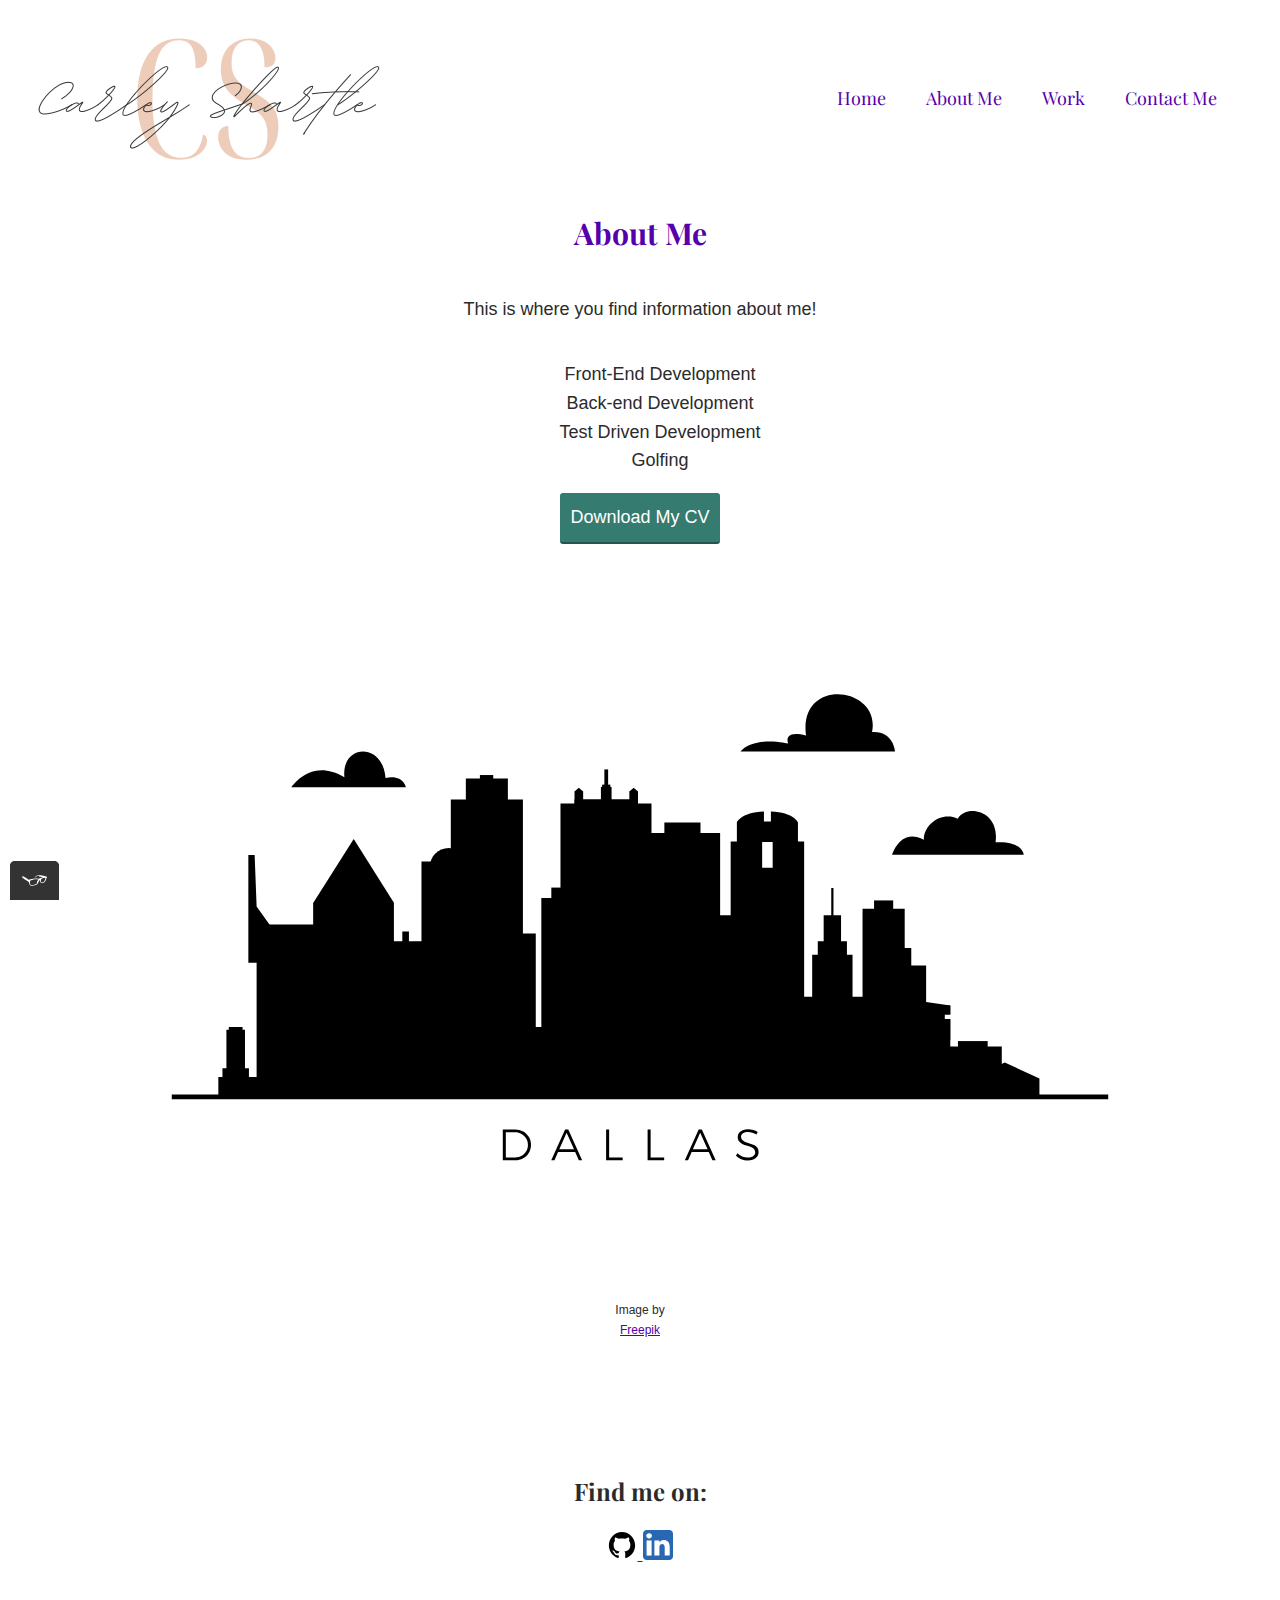
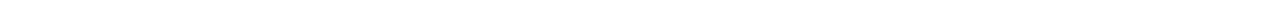
==== commit b915beae: "updated about.,html page table" ====
--- a/about.html
+++ b/about.html
@@ -3,7 +3,7 @@
 <head>
     <meta charset="UTF-8">
     <meta name="viewport" content="width=device-width, initial-scale=1.0">
-    <title>About</title>
+    <title>About Me</title>
     <link rel="apple-touch-icon" sizes="180x180" href="./img/apple-touch-icon.png">
     <link rel="icon" type="image/png" sizes="32x32" href="./img/favicon-32x32.png">
     <link rel="icon" type="image/png" sizes="16x16" href="./img/favicon-16x16.png">
@@ -49,32 +49,6 @@
                <li>Golfing</li>
              </ul>
         </nav>
-        <!-- <table>
-            <thead>
-                <tr>
-                    <th>Skills</th>
-                    <th>Years of Experience</th>
-                    <th>Level of Expertise</th>
-                </tr>
-            </thead>
-            <tbody>
-                <tr>
-                    <td>HTML</td>
-                    <td>.5</td>
-                    <td>Beginner</td>
-                </tr>
-                <tr>
-                    <td>CSS</td>
-                    <td>.5</td>
-                    <td>Beginner</td>
-                </tr>
-                <tr>
-                    <td>Javascript</td>
-                    <td>.5</td>
-                    <td>Beginner</td>
-                </tr>
-            </tbody>
-        </table> --> 
         <a href="./files/#" class="button" download>Download My CV</a><br>
 
         <!-- svg hometown image-->
--- a/css/style.production.css
+++ b/css/style.production.css
@@ -77,6 +77,9 @@
     display: flex;
     width: 100%;
     padding: 20px;
+    -webkit-box-align: center;
+        -ms-flex-align: center;
+            align-items: center;
   }
   
 .page-header__item {
@@ -178,8 +181,23 @@
     text-align: left;
 }
 
-.title-contact{
-    text-align: left;
+main h1{
+    text-align: center;
+}
+
+main {
+    display: -ms-grid;
+    display: grid;
+    -webkit-box-pack: center;
+        -ms-flex-pack: center;
+            justify-content: center;
+    -webkit-box-align: center;
+        -ms-flex-align: center;
+            align-items: center;
+    text-align: center;
+}
+main a{
+    display: block
 }
 
 fieldset{
@@ -445,6 +463,7 @@
     }
     .navigation-list li{
         font-size: 16px;
+        padding: 0;
     }
 }
     
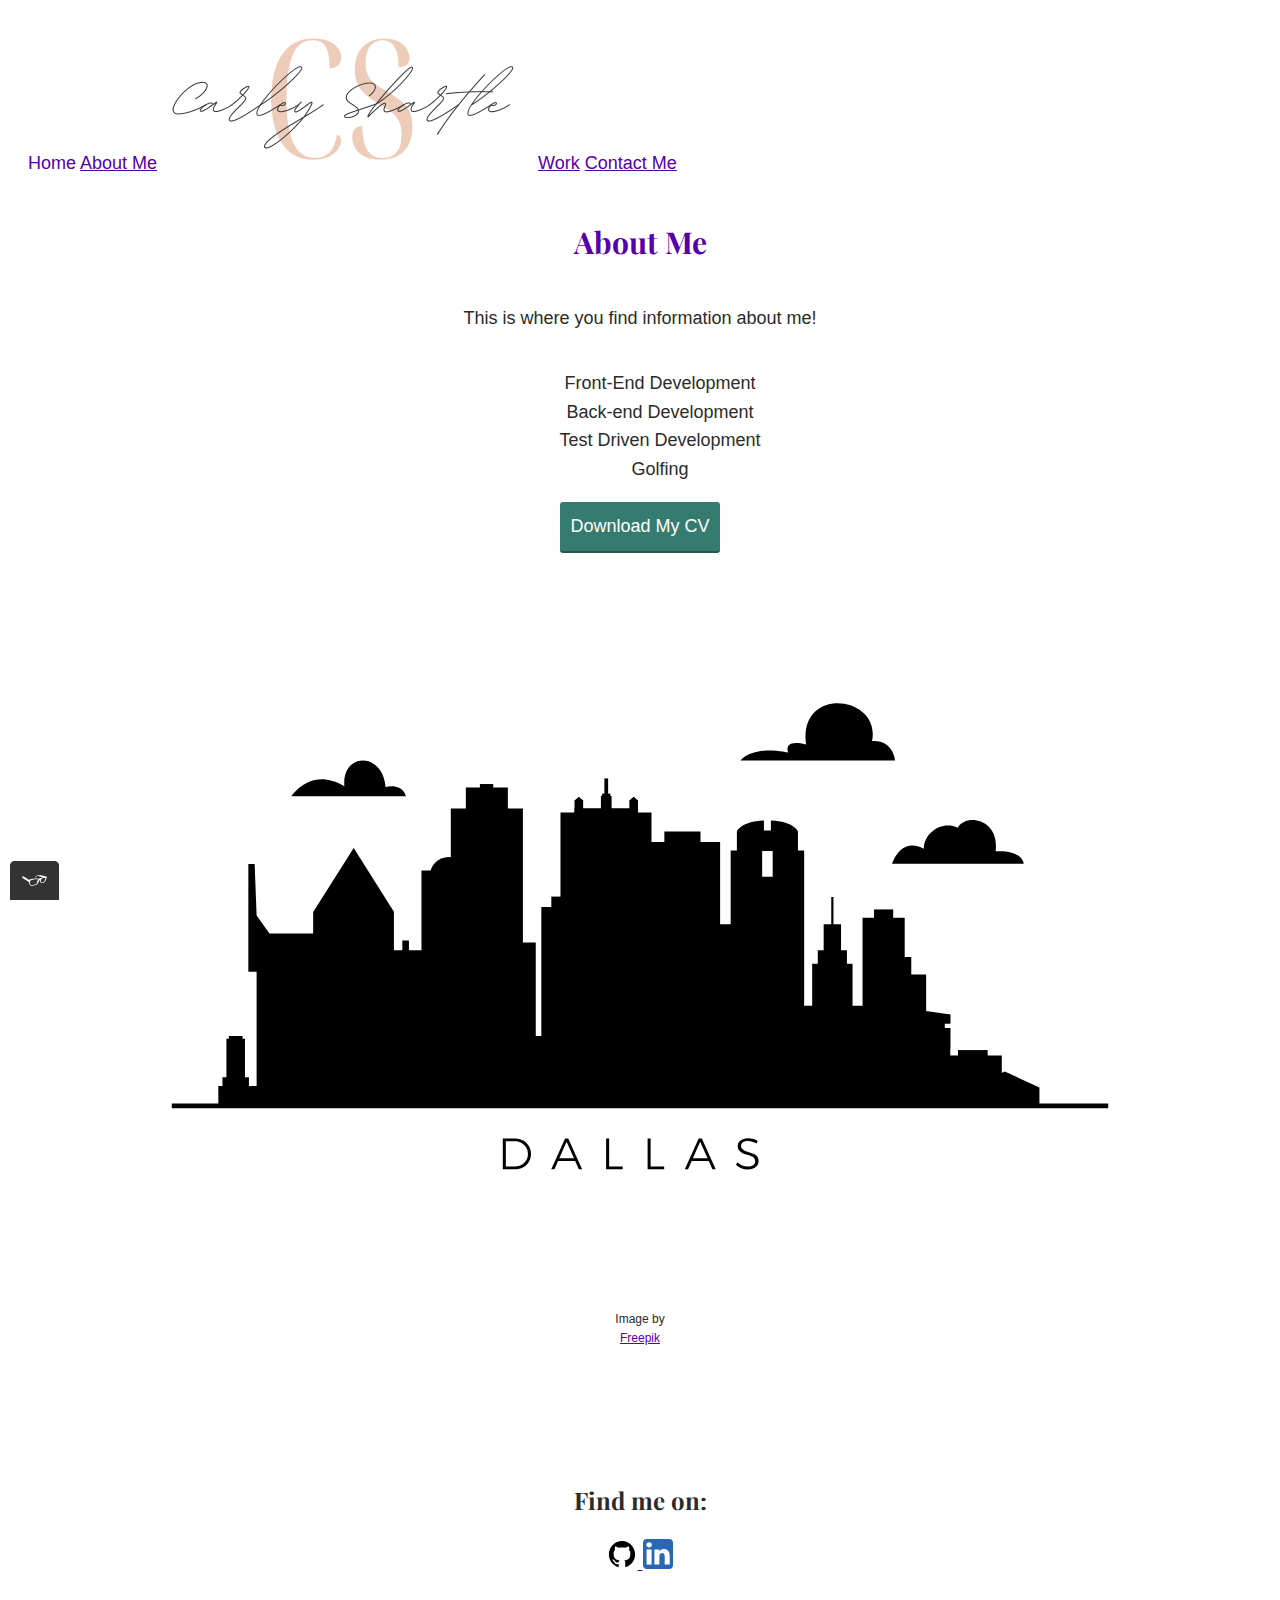
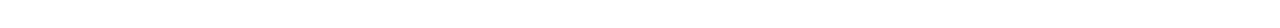
==== commit e49dc35a: "updated about.html navigation" ====
--- a/about.html
+++ b/about.html
@@ -1,1367 +1,670 @@
 <!DOCTYPE html>
 <html lang="en">
+
 <head>
-    <meta charset="UTF-8">
-    <meta name="viewport" content="width=device-width, initial-scale=1.0">
-    <title>About Me</title>
-    <link rel="apple-touch-icon" sizes="180x180" href="./img/apple-touch-icon.png">
-    <link rel="icon" type="image/png" sizes="32x32" href="./img/favicon-32x32.png">
-    <link rel="icon" type="image/png" sizes="16x16" href="./img/favicon-16x16.png">
-    <link rel="manifest" href="./img/site.webmanifest">
-
-    <link rel="preconnect" href="https://fonts.googleapis.com">
-    <link rel="preconnect" href="https://fonts.gstatic.com" crossorigin>
-    <link href="https://fonts.googleapis.com/css2?family=Playfair+Display:wght@400;700&display=swap" rel="stylesheet">
-
-    <link rel="stylesheet" type="text/css" href="./css/style.production.css">
+   <meta charset="UTF-8">
+   <meta name="viewport" content="width=device-width, initial-scale=1.0">
+   <title>About Me</title>
+   <link rel="apple-touch-icon" sizes="180x180" href="./img/apple-touch-icon.png">
+   <link rel="icon" type="image/png" sizes="32x32" href="./img/favicon-32x32.png">
+   <link rel="icon" type="image/png" sizes="16x16" href="./img/favicon-16x16.png">
+   <link rel="manifest" href="./img/site.webmanifest">
+
+   <link rel="preconnect" href="https://fonts.googleapis.com">
+   <link rel="preconnect" href="https://fonts.gstatic.com" crossorigin>
+   <link href="https://fonts.googleapis.com/css2?family=Playfair+Display:wght@400;700&display=swap" rel="stylesheet">
+
+   <link rel="stylesheet" type="text/css" href="./css/style.production.css">
 </head>
+
 <body>
-    <header class="page-header">
-        <!--add logo here-->
-        <img src="./img/CS_Logo.png" alt="carley shartle's personal logo" class="page-header__item">
-        <nav class="page-header__item">
-            <ul role="menubar" class="navigation-list">
-                <li role="presentation" class="navigation-list li">
-                    <a href="./index.html" role="menuitem" class="navigation-list__item"">Home</a>
-                </li>
-                <li role="presentation" class="navigation-list li">
-                    <a href="./about.html" role="menuitem" class="navigation-list__item--active">About Me</a>
-                </li>
-                <li role="presentation" class="navigation-list li">
-                    <a href="./work.html" role="menuitem" class="navigation-list__item">Work</a>
-                </li>
-                <li role="presentation" class="navigation-list li">
-                    <a href="./contact.html" role="menuitem" class="navigation-list__item">Contact Me</a>
-                </li>
-            </ul>
-        </nav>
-    </header>
-    <main class="about">
-        <h1>About Me</h1>
-        <p>
-        This is where you find information about me!
-        </p>
-        <nav class="about-header__item">
-            <ul class="about-list">
-                <li>Front-End Development</li>
-                <li>Back-end Development</li>
-               <li>Test Driven Development</li>
-               <li>Golfing</li>
-             </ul>
-        </nav>
-        <a href="./files/#" class="button" download>Download My CV</a><br>
-
-        <!-- svg hometown image-->
-        <div class="svg-cityimage">
-            <!-
-            <?xml version="1.0" encoding="UTF-8" standalone="no"?>
+   <header class="page-header">
+      <nav>
+          <a href="./index.html" role="menuitem" class="navigation-list__item navigation-list__item--active">Home</a>
+          <a href="./about.html" role="menuitem" class="navigation-list__item">About Me</a>
+          <img src="./img/CS_Logo.png" alt="carley shartle's personal logo">
+          <a href="./work.html" role="menuitem" class="navigation-list__item">Work</a>
+          <a href="./contact.html" role="menuitem" class="navigation-list__item">Contact Me</a>
+      </nav>
+  </header>
+   <main class="about">
+      <h1>About Me</h1>
+      <p>
+         This is where you find information about me!
+      </p>
+      <nav class="about-header__item">
+         <ul class="about-list">
+            <li>Front-End Development</li>
+            <li>Back-end Development</li>
+            <li>Test Driven Development</li>
+            <li>Golfing</li>
+         </ul>
+      </nav>
+      <a href="./files/#" class="button" download>Download My CV</a><br>
+
+      <!-- svg hometown image-->
+      <div class="svg-cityimage">
+         <!- <?xml version="1.0" encoding="UTF-8" standalone="no" ?>
             <!-- Created with Inkscape (http://www.inkscape.org/) -->
-           <svg
-               version="1.1"
-               id="svg1" 
-               class="skyline"
-               width="1000"
-               height="666.66669"
-               viewBox="0 0 1000 666.66669"
-               sodipodi:docname="dallassvg.svg"
-               inkscape:version="1.3 (0e150ed6c4, 2023-07-21)"
+            <svg version="1.1" id="svg1" class="skyline" width="1000" height="666.66669" viewBox="0 0 1000 666.66669"
+               sodipodi:docname="dallassvg.svg" inkscape:version="1.3 (0e150ed6c4, 2023-07-21)"
                xmlns:inkscape="http://www.inkscape.org/namespaces/inkscape"
                xmlns:sodipodi="http://sodipodi.sourceforge.net/DTD/sodipodi-0.dtd"
-               xmlns:xlink="http://www.w3.org/1999/xlink"
-               xmlns="http://www.w3.org/2000/svg"
+               xmlns:xlink="http://www.w3.org/1999/xlink" xmlns="http://www.w3.org/2000/svg"
                xmlns:svg="http://www.w3.org/2000/svg">
-              <defs
-                 id="defs1">
-                <color-profile
-                   inkscape:label="sRGB IEC61966-2.1"
-                   name="sRGB-IEC61966-2.1"
-                   xlink:href="[data-uri]"
-                   id="color-profile2" />
-                <clipPath
-                   clipPathUnits="userSpaceOnUse"
-                   id="clipPath15">
-                  <path
-                     d="M 0,500 H 750 V 0 H 0 Z"
-                     transform="translate(-245.7133,-316.99011)"
-                     id="path15" />
-                </clipPath>
-                <clipPath
-                   clipPathUnits="userSpaceOnUse"
-                   id="clipPath17">
-                  <path
-                     d="M 0,500 H 750 V 0 H 0 Z"
-                     id="path17" />
-                </clipPath>
-                <clipPath
-                   clipPathUnits="userSpaceOnUse"
-                   id="clipPath19">
-                  <path
-                     d="M 0,500 H 750 V 0 H 0 Z"
-                     transform="translate(-90.7036,-245.1264)"
-                     id="path19" />
-                </clipPath>
-                <clipPath
-                   clipPathUnits="userSpaceOnUse"
-                   id="clipPath21">
-                  <path
-                     d="M 0,500 H 750 V 0 H 0 Z"
-                     id="path21" />
-                </clipPath>
-                <clipPath
-                   clipPathUnits="userSpaceOnUse"
-                   id="clipPath23">
-                  <path
-                     d="M 0,500 H 750 V 0 H 0 Z"
-                     id="path23" />
-                </clipPath>
-                <clipPath
-                   clipPathUnits="userSpaceOnUse"
-                   id="clipPath25">
-                  <path
-                     d="M 0,500 H 750 V 0 H 0 Z"
-                     id="path25" />
-                </clipPath>
-                <clipPath
-                   clipPathUnits="userSpaceOnUse"
-                   id="clipPath27">
-                  <path
-                     d="M 0,500 H 750 V 0 H 0 Z"
-                     transform="translate(-325.89131,-373.71021)"
-                     id="path27" />
-                </clipPath>
-                <clipPath
-                   clipPathUnits="userSpaceOnUse"
-                   id="clipPath29">
-                  <path
-                     d="M 0,500 H 750 V 0 H 0 Z"
-                     id="path29" />
-                </clipPath>
-                <clipPath
-                   clipPathUnits="userSpaceOnUse"
-                   id="clipPath31">
-                  <path
-                     d="M 0,500 H 750 V 0 H 0 Z"
-                     transform="translate(-367.01111,-373.71021)"
-                     id="path31" />
-                </clipPath>
-                <clipPath
-                   clipPathUnits="userSpaceOnUse"
-                   id="clipPath33">
-                  <path
-                     d="M 0,500 H 750 V 0 H 0 Z"
-                     id="path33" />
-                </clipPath>
-                <clipPath
-                   clipPathUnits="userSpaceOnUse"
-                   id="clipPath35">
-                  <path
-                     d="M 0,500 H 750 V 0 H 0 Z"
-                     id="path35" />
-                </clipPath>
-                <clipPath
-                   clipPathUnits="userSpaceOnUse"
-                   id="clipPath37">
-                  <path
-                     d="M 0,500 H 750 V 0 H 0 Z"
-                     id="path37" />
-                </clipPath>
-                <clipPath
-                   clipPathUnits="userSpaceOnUse"
-                   id="clipPath39">
-                  <path
-                     d="M 0,500 H 750 V 0 H 0 Z"
-                     id="path39" />
-                </clipPath>
-                <clipPath
-                   clipPathUnits="userSpaceOnUse"
-                   id="clipPath41">
-                  <path
-                     d="M 0,500 H 750 V 0 H 0 Z"
-                     id="path41" />
-                </clipPath>
-                <clipPath
-                   clipPathUnits="userSpaceOnUse"
-                   id="clipPath43">
-                  <path
-                     d="M 0,500 H 750 V 0 H 0 Z"
-                     id="path43" />
-                </clipPath>
-                <clipPath
-                   clipPathUnits="userSpaceOnUse"
-                   id="clipPath45">
-                  <path
-                     d="M 0,500 H 750 V 0 H 0 Z"
-                     id="path45" />
-                </clipPath>
-                <clipPath
-                   clipPathUnits="userSpaceOnUse"
-                   id="clipPath47">
-                  <path
-                     d="M 0,500 H 750 V 0 H 0 Z"
-                     id="path47" />
-                </clipPath>
-                <clipPath
-                   clipPathUnits="userSpaceOnUse"
-                   id="clipPath49">
-                  <path
-                     d="M 0,500 H 750 V 0 H 0 Z"
-                     id="path49" />
-                </clipPath>
-                <clipPath
-                   clipPathUnits="userSpaceOnUse"
-                   id="clipPath51">
-                  <path
-                     d="M 0,500 H 750 V 0 H 0 Z"
-                     id="path51" />
-                </clipPath>
-                <clipPath
-                   clipPathUnits="userSpaceOnUse"
-                   id="clipPath53">
-                  <path
-                     d="M 0,500 H 750 V 0 H 0 Z"
-                     id="path53" />
-                </clipPath>
-                <clipPath
-                   clipPathUnits="userSpaceOnUse"
-                   id="clipPath55">
-                  <path
-                     d="M 0,500 H 750 V 0 H 0 Z"
-                     id="path55" />
-                </clipPath>
-                <clipPath
-                   clipPathUnits="userSpaceOnUse"
-                   id="clipPath57">
-                  <path
-                     d="M 0,500 H 750 V 0 H 0 Z"
-                     id="path57" />
-                </clipPath>
-                <clipPath
-                   clipPathUnits="userSpaceOnUse"
-                   id="clipPath59">
-                  <path
-                     d="M 0,500 H 750 V 0 H 0 Z"
-                     id="path59" />
-                </clipPath>
-                <clipPath
-                   clipPathUnits="userSpaceOnUse"
-                   id="clipPath61">
-                  <path
-                     d="M 0,500 H 750 V 0 H 0 Z"
-                     id="path61" />
-                </clipPath>
-                <clipPath
-                   clipPathUnits="userSpaceOnUse"
-                   id="clipPath63">
-                  <path
-                     d="M 0,500 H 750 V 0 H 0 Z"
-                     id="path63" />
-                </clipPath>
-                <clipPath
-                   clipPathUnits="userSpaceOnUse"
-                   id="clipPath65">
-                  <path
-                     d="M 0,500 H 750 V 0 H 0 Z"
-                     id="path65" />
-                </clipPath>
-                <clipPath
-                   clipPathUnits="userSpaceOnUse"
-                   id="clipPath67">
-                  <path
-                     d="M 0,500 H 750 V 0 H 0 Z"
-                     id="path67" />
-                </clipPath>
-                <clipPath
-                   clipPathUnits="userSpaceOnUse"
-                   id="clipPath69">
-                  <path
-                     d="M 0,500 H 750 V 0 H 0 Z"
-                     id="path69" />
-                </clipPath>
-                <clipPath
-                   clipPathUnits="userSpaceOnUse"
-                   id="clipPath71">
-                  <path
-                     d="M 0,500 H 750 V 0 H 0 Z"
-                     id="path71" />
-                </clipPath>
-                <clipPath
-                   clipPathUnits="userSpaceOnUse"
-                   id="clipPath73">
-                  <path
-                     d="M 0,500 H 750 V 0 H 0 Z"
-                     id="path73" />
-                </clipPath>
-                <clipPath
-                   clipPathUnits="userSpaceOnUse"
-                   id="clipPath75">
-                  <path
-                     d="M 0,500 H 750 V 0 H 0 Z"
-                     id="path75" />
-                </clipPath>
-                <clipPath
-                   clipPathUnits="userSpaceOnUse"
-                   id="clipPath77">
-                  <path
-                     d="M 0,500 H 750 V 0 H 0 Z"
-                     id="path77" />
-                </clipPath>
-                <clipPath
-                   clipPathUnits="userSpaceOnUse"
-                   id="clipPath79">
-                  <path
-                     d="M 0,500 H 750 V 0 H 0 Z"
-                     id="path79" />
-                </clipPath>
-                <clipPath
-                   clipPathUnits="userSpaceOnUse"
-                   id="clipPath81">
-                  <path
-                     d="M 0,500 H 750 V 0 H 0 Z"
-                     id="path81" />
-                </clipPath>
-                <clipPath
-                   clipPathUnits="userSpaceOnUse"
-                   id="clipPath83">
-                  <path
-                     d="M 0,500 H 750 V 0 H 0 Z"
-                     id="path83" />
-                </clipPath>
-                <clipPath
-                   clipPathUnits="userSpaceOnUse"
-                   id="clipPath85">
-                  <path
-                     d="M 0,500 H 750 V 0 H 0 Z"
-                     id="path85" />
-                </clipPath>
-                <clipPath
-                   clipPathUnits="userSpaceOnUse"
-                   id="clipPath87">
-                  <path
-                     d="M 0,500 H 750 V 0 H 0 Z"
-                     id="path87" />
-                </clipPath>
-                <clipPath
-                   clipPathUnits="userSpaceOnUse"
-                   id="clipPath89">
-                  <path
-                     d="M 0,500 H 750 V 0 H 0 Z"
-                     id="path89" />
-                </clipPath>
-                <clipPath
-                   clipPathUnits="userSpaceOnUse"
-                   id="clipPath91">
-                  <path
-                     d="M 0,500 H 750 V 0 H 0 Z"
-                     id="path91" />
-                </clipPath>
-                <clipPath
-                   clipPathUnits="userSpaceOnUse"
-                   id="clipPath93">
-                  <path
-                     d="M 0,500 H 750 V 0 H 0 Z"
-                     id="path93" />
-                </clipPath>
-                <clipPath
-                   clipPathUnits="userSpaceOnUse"
-                   id="clipPath95">
-                  <path
-                     d="M 0,500 H 750 V 0 H 0 Z"
-                     id="path95" />
-                </clipPath>
-                <clipPath
-                   clipPathUnits="userSpaceOnUse"
-                   id="clipPath97">
-                  <path
-                     d="M 0,500 H 750 V 0 H 0 Z"
-                     id="path97" />
-                </clipPath>
-                <clipPath
-                   clipPathUnits="userSpaceOnUse"
-                   id="clipPath99">
-                  <path
-                     d="M 0,500 H 750 V 0 H 0 Z"
-                     id="path99" />
-                </clipPath>
-                <clipPath
-                   clipPathUnits="userSpaceOnUse"
-                   id="clipPath101">
-                  <path
-                     d="M 0,500 H 750 V 0 H 0 Z"
-                     transform="translate(-129.85971,-145.0001)"
-                     id="path101" />
-                </clipPath>
-                <clipPath
-                   clipPathUnits="userSpaceOnUse"
-                   id="clipPath103">
-                  <path
-                     d="M 0,500 H 750 V 0 H 0 Z"
-                     id="path103" />
-                </clipPath>
-                <clipPath
-                   clipPathUnits="userSpaceOnUse"
-                   id="clipPath105">
-                  <path
-                     d="M 0,500 H 750 V 0 H 0 Z"
-                     id="path105" />
-                </clipPath>
-                <clipPath
-                   clipPathUnits="userSpaceOnUse"
-                   id="clipPath107">
-                  <path
-                     d="M 0,500 H 750 V 0 H 0 Z"
-                     id="path107" />
-                </clipPath>
-                <clipPath
-                   clipPathUnits="userSpaceOnUse"
-                   id="clipPath109">
-                  <path
-                     d="M 0,500 H 750 V 0 H 0 Z"
-                     id="path109" />
-                </clipPath>
-                <clipPath
-                   clipPathUnits="userSpaceOnUse"
-                   id="clipPath111">
-                  <path
-                     d="M 0,500 H 750 V 0 H 0 Z"
-                     id="path111" />
-                </clipPath>
-                <clipPath
-                   clipPathUnits="userSpaceOnUse"
-                   id="clipPath113">
-                  <path
-                     d="M 0,500 H 750 V 0 H 0 Z"
-                     id="path113" />
-                </clipPath>
-                <clipPath
-                   clipPathUnits="userSpaceOnUse"
-                   id="clipPath115">
-                  <path
-                     d="M 0,500 H 750 V 0 H 0 Z"
-                     id="path115" />
-                </clipPath>
-                <clipPath
-                   clipPathUnits="userSpaceOnUse"
-                   id="clipPath117">
-                  <path
-                     d="M 0,500 H 750 V 0 H 0 Z"
-                     id="path117" />
-                </clipPath>
-                <clipPath
-                   clipPathUnits="userSpaceOnUse"
-                   id="clipPath119">
-                  <path
-                     d="M 0,500 H 750 V 0 H 0 Z"
-                     transform="translate(-518.23462,-178.5306)"
-                     id="path119" />
-                </clipPath>
-                <clipPath
-                   clipPathUnits="userSpaceOnUse"
-                   id="clipPath121">
-                  <path
-                     d="M 0,500 H 750 V 0 H 0 Z"
-                     transform="translate(-674.57441,-158.3759)"
-                     id="path121" />
-                </clipPath>
-                <clipPath
-                   clipPathUnits="userSpaceOnUse"
-                   id="clipPath123">
-                  <path
-                     d="M 0,500 H 750 V 0 H 0 Z"
-                     id="path123" />
-                </clipPath>
-                <clipPath
-                   clipPathUnits="userSpaceOnUse"
-                   id="clipPath125">
-                  <path
-                     d="M 0,500 H 750 V 0 H 0 Z"
-                     id="path125" />
-                </clipPath>
-                <clipPath
-                   clipPathUnits="userSpaceOnUse"
-                   id="clipPath127">
-                  <path
-                     d="M 0,500 H 750 V 0 H 0 Z"
-                     id="path127" />
-                </clipPath>
-                <clipPath
-                   clipPathUnits="userSpaceOnUse"
-                   id="clipPath129">
-                  <path
-                     d="M 0,500 H 750 V 0 H 0 Z"
-                     id="path129" />
-                </clipPath>
-                <clipPath
-                   clipPathUnits="userSpaceOnUse"
-                   id="clipPath131">
-                  <path
-                     d="M 0,500 H 750 V 0 H 0 Z"
-                     id="path131" />
-                </clipPath>
-                <clipPath
-                   clipPathUnits="userSpaceOnUse"
-                   id="clipPath133">
-                  <path
-                     d="M 0,500 H 750 V 0 H 0 Z"
-                     transform="translate(-603.41072,-206.41241)"
-                     id="path133" />
-                </clipPath>
-                <clipPath
-                   clipPathUnits="userSpaceOnUse"
-                   id="clipPath135">
-                  <path
-                     d="M 0,500 H 750 V 0 H 0 Z"
-                     transform="translate(-603.41072,-206.41241)"
-                     id="path135" />
-                </clipPath>
-                <clipPath
-                   clipPathUnits="userSpaceOnUse"
-                   id="clipPath137">
-                  <path
-                     d="M 0,500 H 750 V 0 H 0 Z"
-                     id="path137" />
-                </clipPath>
-                <clipPath
-                   clipPathUnits="userSpaceOnUse"
-                   id="clipPath139">
-                  <path
-                     d="M 0,500 H 750 V 0 H 0 Z"
-                     id="path139" />
-                </clipPath>
-                <clipPath
-                   clipPathUnits="userSpaceOnUse"
-                   id="clipPath141">
-                  <path
-                     d="M 0,500 H 750 V 0 H 0 Z"
-                     id="path141" />
-                </clipPath>
-                <clipPath
-                   clipPathUnits="userSpaceOnUse"
-                   id="clipPath143">
-                  <path
-                     d="M 0,500 H 750 V 0 H 0 Z"
-                     id="path143" />
-                </clipPath>
-                <clipPath
-                   clipPathUnits="userSpaceOnUse"
-                   id="clipPath145">
-                  <path
-                     d="M 0,500 H 750 V 0 H 0 Z"
-                     id="path145" />
-                </clipPath>
-                <clipPath
-                   clipPathUnits="userSpaceOnUse"
-                   id="clipPath147">
-                  <path
-                     d="M 0,500 H 750 V 0 H 0 Z"
-                     id="path147" />
-                </clipPath>
-                <clipPath
-                   clipPathUnits="userSpaceOnUse"
-                   id="clipPath149">
-                  <path
-                     d="M 0,500 H 750 V 0 H 0 Z"
-                     id="path149" />
-                </clipPath>
-                <clipPath
-                   clipPathUnits="userSpaceOnUse"
-                   id="clipPath151">
-                  <path
-                     d="M 0,500 H 750 V 0 H 0 Z"
-                     id="path151" />
-                </clipPath>
-                <clipPath
-                   clipPathUnits="userSpaceOnUse"
-                   id="clipPath153">
-                  <path
-                     d="M 0,500 H 750 V 0 H 0 Z"
-                     transform="translate(-424.78671,-300.30551)"
-                     id="path153" />
-                </clipPath>
-                <clipPath
-                   clipPathUnits="userSpaceOnUse"
-                   id="clipPath155">
-                  <path
-                     d="M 0,500 H 750 V 0 H 0 Z"
-                     id="path155" />
-                </clipPath>
-                <clipPath
-                   clipPathUnits="userSpaceOnUse"
-                   id="clipPath157">
-                  <path
-                     d="M 0,500 H 750 V 0 H 0 Z"
-                     id="path157" />
-                </clipPath>
-                <clipPath
-                   clipPathUnits="userSpaceOnUse"
-                   id="clipPath159">
-                  <path
-                     d="M 0,500 H 750 V 0 H 0 Z"
-                     id="path159" />
-                </clipPath>
-                <clipPath
-                   clipPathUnits="userSpaceOnUse"
-                   id="clipPath161">
-                  <path
-                     d="M 0,500 H 750 V 0 H 0 Z"
-                     id="path161" />
-                </clipPath>
-                <clipPath
-                   clipPathUnits="userSpaceOnUse"
-                   id="clipPath163">
-                  <path
-                     d="M 0,500 H 750 V 0 H 0 Z"
-                     id="path163" />
-                </clipPath>
-                <clipPath
-                   clipPathUnits="userSpaceOnUse"
-                   id="clipPath165">
-                  <path
-                     d="M 0,500 H 750 V 0 H 0 Z"
-                     id="path165" />
-                </clipPath>
-                <clipPath
-                   clipPathUnits="userSpaceOnUse"
-                   id="clipPath167">
-                  <path
-                     d="M 0,500 H 750 V 0 H 0 Z"
-                     id="path167" />
-                </clipPath>
-                <clipPath
-                   clipPathUnits="userSpaceOnUse"
-                   id="clipPath169">
-                  <path
-                     d="M 0,500 H 750 V 0 H 0 Z"
-                     id="path169" />
-                </clipPath>
-                <clipPath
-                   clipPathUnits="userSpaceOnUse"
-                   id="clipPath171">
-                  <path
-                     d="M 0,500 H 750 V 0 H 0 Z"
-                     id="path171" />
-                </clipPath>
-                <clipPath
-                   clipPathUnits="userSpaceOnUse"
-                   id="clipPath173">
-                  <path
-                     d="M 0,500 H 750 V 0 H 0 Z"
-                     id="path173" />
-                </clipPath>
-                <clipPath
-                   clipPathUnits="userSpaceOnUse"
-                   id="clipPath175">
-                  <path
-                     d="M 0,500 H 750 V 0 H 0 Z"
-                     id="path175" />
-                </clipPath>
-                <clipPath
-                   clipPathUnits="userSpaceOnUse"
-                   id="clipPath177">
-                  <path
-                     d="M 0,500 H 750 V 0 H 0 Z"
-                     id="path177" />
-                </clipPath>
-                <clipPath
-                   clipPathUnits="userSpaceOnUse"
-                   id="clipPath179">
-                  <path
-                     d="M 0,500 H 750 V 0 H 0 Z"
-                     id="path179" />
-                </clipPath>
-                <clipPath
-                   clipPathUnits="userSpaceOnUse"
-                   id="clipPath181">
-                  <path
-                     d="M 0,500 H 750 V 0 H 0 Z"
-                     id="path181" />
-                </clipPath>
-                <clipPath
-                   clipPathUnits="userSpaceOnUse"
-                   id="clipPath183">
-                  <path
-                     d="M 0,500 H 750 V 0 H 0 Z"
-                     transform="translate(-135.1207,-292.77771)"
-                     id="path183" />
-                </clipPath>
-                <clipPath
-                   clipPathUnits="userSpaceOnUse"
-                   id="clipPath185">
-                  <path
-                     d="M 0,500 H 750 V 0 H 0 Z"
-                     transform="translate(-564.10021,-326.13511)"
-                     id="path185" />
-                </clipPath>
-                <clipPath
-                   clipPathUnits="userSpaceOnUse"
-                   id="clipPath187">
-                  <path
-                     d="M 0,500 H 750 V 0 H 0 Z"
-                     transform="translate(-113.488,-376.82151)"
-                     id="path187" />
-                </clipPath>
-                <clipPath
-                   clipPathUnits="userSpaceOnUse"
-                   id="clipPath189">
-                  <path
-                     d="M 0,500 H 750 V 0 H 0 Z"
-                     transform="translate(-450.35501,-403.54151)"
-                     id="path189" />
-                </clipPath>
-              </defs>
-              <sodipodi:namedview
-                 id="namedview1"
-                 pagecolor="#ffffff"
-                 bordercolor="#000000"
-                 borderopacity="0.25"
-                 inkscape:showpageshadow="2"
-                 inkscape:pageopacity="0.0"
-                 inkscape:pagecheckerboard="0"
-                 inkscape:deskcolor="#d1d1d1"
-                 showgrid="false"
-                 inkscape:zoom="1.2315"
-                 inkscape:cx="499.79701"
-                 inkscape:cy="333.33334"
-                 inkscape:window-width="1920"
-                 inkscape:window-height="1017"
-                 inkscape:window-x="-8"
-                 inkscape:window-y="-8"
-                 inkscape:window-maximized="1"
-                 inkscape:current-layer="layer-MC0">
-                <inkscape:page
-                   x="0"
-                   y="0"
-                   inkscape:label="1"
-                   id="page1"
-                   width="1000"
-                   height="666.66669"
-                   margin="0"
-                   bleed="0" />
-              </sodipodi:namedview>
-              <g
-                 id="layer-MC0"
-                 inkscape:groupmode="layer"
-                 inkscape:label="BACKGROUND" />
-              <g
-                 id="layer-MC1"
-                 inkscape:groupmode="layer"
-                 inkscape:label="OBJECTS">
-                <path
-                   id="path2"
-                   d="M 435.094,342.525 H 378.547 V 143.724 h 56.547 z"
-                   style="fill:#6f56c0 icc-color(sRGB-IEC61966-2, 0.1, 0.43499756, 0.33699036, 0.75299072);fill-opacity:1;fill-rule:nonzero;stroke:none"
-                   transform="matrix(1.3333333,0,0,-1.3333333,0,666.66667)" />
-                <path
-                   id="path3"
-                   d="m 420.37,350.303 h -27.1 v -15.555 h 27.1 z"
-                   style="fill:#6f56c0 icc-color(sRGB-IEC61966-2, 0.1, 0.43499756, 0.33699036, 0.75299072);fill-opacity:1;fill-rule:nonzero;stroke:none"
-                   transform="matrix(1.3333333,0,0,-1.3333333,0,666.66667)" />
-                <path
-                   id="path4"
-                   d="M 477.093,280.731 H 422.65 V 143.724 h 54.443 z"
-                   style="fill:#6f56c0 icc-color(sRGB-IEC61966-2, 0.1, 0.43499756, 0.33699036, 0.75299072);fill-opacity:1;fill-rule:nonzero;stroke:none"
-                   transform="matrix(1.3333333,0,0,-1.3333333,0,666.66667)" />
-                <path
-                   id="path5"
-                   d="M 573.534,285.598 H 541.905 V 143.724 h 31.629 z"
-                   style="fill:#6f56c0 icc-color(sRGB-IEC61966-2, 0.1, 0.43499756, 0.33699036, 0.75299072);fill-opacity:1;fill-rule:nonzero;stroke:none"
-                   transform="matrix(1.3333333,0,0,-1.3333333,0,666.66667)" />
-                <path
-                   id="path6"
-                   d="m 564.897,291.926 h -14.355 v -26.353 h 14.355 z"
-                   style="fill:#6f56c0 icc-color(sRGB-IEC61966-2, 0.1, 0.43499756, 0.33699036, 0.75299072);fill-opacity:1;fill-rule:nonzero;stroke:none"
-                   transform="matrix(1.3333333,0,0,-1.3333333,0,666.66667)" />
-                <path
-                   id="path7"
-                   d="m 589.603,143.724 h -22.291 v 99.401 h 22.291 z"
-                   style="fill:#6f56c0 icc-color(sRGB-IEC61966-2, 0.1, 0.43499756, 0.33699036, 0.75299072);fill-opacity:1;fill-rule:nonzero;stroke:none"
-                   transform="matrix(1.3333333,0,0,-1.3333333,0,666.66667)" />
-                <path
-                   id="path8"
-                   d="m 578.458,227.127 h -11.146 v 29.099 h 11.146 z"
-                   style="fill:#6f56c0 icc-color(sRGB-IEC61966-2, 0.1, 0.43499756, 0.33699036, 0.75299072);fill-opacity:1;fill-rule:nonzero;stroke:none"
-                   transform="matrix(1.3333333,0,0,-1.3333333,0,666.66667)" />
-                <path
-                   id="path9"
-                   d="m 646.335,182.342 h -47.432 v -38.618 h 47.432 z"
-                   style="fill:#6f56c0 icc-color(sRGB-IEC61966-2, 0.1, 0.43499756, 0.33699036, 0.75299072);fill-opacity:1;fill-rule:nonzero;stroke:none"
-                   transform="matrix(1.3333333,0,0,-1.3333333,0,666.66667)" />
-                <path
-                   id="path10"
-                   d="m 635.754,177.699 h -22.296 v 8.743 h 22.296 z"
-                   style="fill:#6f56c0 icc-color(sRGB-IEC61966-2, 0.1, 0.43499756, 0.33699036, 0.75299072);fill-opacity:1;fill-rule:nonzero;stroke:none"
-                   transform="matrix(1.3333333,0,0,-1.3333333,0,666.66667)" />
-                <path
-                   id="path11"
-                   d="m 332.362,143.877 h -31.371 v 149.901 h 31.371 z"
-                   style="fill:#6f56c0 icc-color(sRGB-IEC61966-2, 0.1, 0.43499756, 0.33699036, 0.75299072);fill-opacity:1;fill-rule:nonzero;stroke:none"
-                   transform="matrix(1.3333333,0,0,-1.3333333,0,666.66667)" />
-                <path
-                   id="path12"
-                   d="m 321.371,301.56 h -12.886 v -12.886 h 12.886 z"
-                   style="fill:#6f56c0 icc-color(sRGB-IEC61966-2, 0.1, 0.43499756, 0.33699036, 0.75299072);fill-opacity:1;fill-rule:nonzero;stroke:none"
-                   transform="matrix(1.3333333,0,0,-1.3333333,0,666.66667)" />
-                <path
-                   id="path13"
-                   d="m 254.916,177.699 h -43.819 v 143.395 h 43.819 z"
-                   style="fill:#6f56c0 icc-color(sRGB-IEC61966-2, 0.1, 0.43499756, 0.33699036, 0.75299072);fill-opacity:1;fill-rule:nonzero;stroke:none"
-                   transform="matrix(1.3333333,0,0,-1.3333333,0,666.66667)" />
-                <path
-                   id="path14"
-                   d="m 0,0 c 0,7.826 -6.344,14.17 -14.17,14.17 -7.826,0 -14.17,-6.344 -14.17,-14.17 0,-7.826 6.344,-14.17 14.17,-14.17 C -6.344,-14.17 0,-7.826 0,0"
-                   style="fill:#6f56c0 icc-color(sRGB-IEC61966-2, 0.1, 0.43499756, 0.33699036, 0.75299072);fill-opacity:1;fill-rule:nonzero;stroke:none"
-                   transform="matrix(1.3333333,0,0,-1.3333333,327.61773,244.0132)"
-                   clip-path="url(#clipPath15)" />
-                <path
-                   id="path16"
-                   d="m 138.226,143.724 h -50.77 v 130.054 h 50.77 z"
-                   style="fill:#4226a9 icc-color(sRGB-IEC61966-2, 0.1, 0.25898743, 0.14898682, 0.66299438);fill-opacity:1;fill-rule:nonzero;stroke:none"
-                   transform="matrix(1.3333333,0,0,-1.3333333,0,666.66667)"
-                   clip-path="url(#clipPath17)" />
-                <path
-                   id="path18"
-                   d="m 0,0 h -9.45 v 80.943 h 4.725 L -3.247,42.321 9.861,23.831 Z"
-                   style="fill:#4226a9 icc-color(sRGB-IEC61966-2, 0.1, 0.25898743, 0.14898682, 0.66299438);fill-opacity:1;fill-rule:nonzero;stroke:none"
-                   transform="matrix(1.3333333,0,0,-1.3333333,120.93813,339.83147)"
-                   clip-path="url(#clipPath19)" />
-                <path
-                   id="path20"
-                   d="M 383.614,143.724 H 315.359 V 364.71 h 68.255 z"
-                   style="fill:#4226a9 icc-color(sRGB-IEC61966-2, 0.1, 0.25898743, 0.14898682, 0.66299438);fill-opacity:1;fill-rule:nonzero;stroke:none"
-                   transform="matrix(1.3333333,0,0,-1.3333333,0,666.66667)"
-                   clip-path="url(#clipPath21)" />
-                <path
-                   id="path22"
-                   d="m 373.482,358.682 h -47.59 v 9.184 h 47.59 z"
-                   style="fill:#4226a9 icc-color(sRGB-IEC61966-2, 0.1, 0.25898743, 0.14898682, 0.66299438);fill-opacity:1;fill-rule:nonzero;stroke:none"
-                   transform="matrix(1.3333333,0,0,-1.3333333,0,666.66667)"
-                   clip-path="url(#clipPath23)" />
-                <path
-                   id="path24"
-                   d="m 332.362,373.71 h -6.471 v -12.315 h 6.471 z"
-                   style="fill:#4226a9 icc-color(sRGB-IEC61966-2, 0.1, 0.25898743, 0.14898682, 0.66299438);fill-opacity:1;fill-rule:nonzero;stroke:none"
-                   transform="matrix(1.3333333,0,0,-1.3333333,0,666.66667)"
-                   clip-path="url(#clipPath25)" />
-                <path
-                   id="path26"
-                   d="M 0,0 3.235,2.706 6.471,0 3.235,-3.476 Z"
-                   style="fill:#4226a9 icc-color(sRGB-IEC61966-2, 0.1, 0.25898743, 0.14898682, 0.66299438);fill-opacity:1;fill-rule:nonzero;stroke:none"
-                   transform="matrix(1.3333333,0,0,-1.3333333,434.52173,168.3864)"
-                   clip-path="url(#clipPath27)" />
-                <path
-                   id="path28"
-                   d="m 373.482,373.71 h -6.471 v -12.315 h 6.471 z"
-                   style="fill:#4226a9 icc-color(sRGB-IEC61966-2, 0.1, 0.25898743, 0.14898682, 0.66299438);fill-opacity:1;fill-rule:nonzero;stroke:none"
-                   transform="matrix(1.3333333,0,0,-1.3333333,0,666.66667)"
-                   clip-path="url(#clipPath29)" />
-                <path
-                   id="path30"
-                   d="M 0,0 3.235,2.706 6.471,0 3.235,-3.476 Z"
-                   style="fill:#4226a9 icc-color(sRGB-IEC61966-2, 0.1, 0.25898743, 0.14898682, 0.66299438);fill-opacity:1;fill-rule:nonzero;stroke:none"
-                   transform="matrix(1.3333333,0,0,-1.3333333,489.34813,168.3864)"
-                   clip-path="url(#clipPath31)" />
-                <path
-                   id="path32"
-                   d="m 353.69,363.41 h -8.006 v 13.65 h 8.006 z"
-                   style="fill:#4226a9 icc-color(sRGB-IEC61966-2, 0.1, 0.25898743, 0.14898682, 0.66299438);fill-opacity:1;fill-rule:nonzero;stroke:none"
-                   transform="matrix(1.3333333,0,0,-1.3333333,0,666.66667)"
-                   clip-path="url(#clipPath33)" />
-                <path
-                   id="path34"
-                   d="m 352.764,365.133 h -6.156 v 13.65 h 6.156 z"
-                   style="fill:#4226a9 icc-color(sRGB-IEC61966-2, 0.1, 0.25898743, 0.14898682, 0.66299438);fill-opacity:1;fill-rule:nonzero;stroke:none"
-                   transform="matrix(1.3333333,0,0,-1.3333333,0,666.66667)"
-                   clip-path="url(#clipPath35)" />
-                <path
-                   id="path36"
-                   d="m 351.098,361.638 h -2.824 v 28.543 h 2.824 z"
-                   style="fill:#4226a9 icc-color(sRGB-IEC61966-2, 0.1, 0.25898743, 0.14898682, 0.66299438);fill-opacity:1;fill-rule:nonzero;stroke:none"
-                   transform="matrix(1.3333333,0,0,-1.3333333,0,666.66667)"
-                   clip-path="url(#clipPath37)" />
-                <path
-                   id="path38"
-                   d="m 474.503,316.426 h -7.89 v 19.287 h 7.89 z m 18.955,19.62 v 14.479 c 0,0 -2.954,7.434 -20.285,8.123 v -7.498 h -5.23 v 7.498 c -17.331,-0.689 -20.285,-8.123 -20.285,-8.123 v -14.479 h -4.656 V 143.724 h 55.112 v 192.322 z"
-                   style="fill:#4226a9 icc-color(sRGB-IEC61966-2, 0.1, 0.25898743, 0.14898682, 0.66299438);fill-opacity:1;fill-rule:nonzero;stroke:none"
-                   transform="matrix(1.3333333,0,0,-1.3333333,0,666.66667)"
-                   clip-path="url(#clipPath39)" />
-                <path
-                   id="path40"
-                   d="M 287.185,367.552 H 233.096 V 143.725 h 54.089 z"
-                   style="fill:#4226a9 icc-color(sRGB-IEC61966-2, 0.1, 0.25898743, 0.14898682, 0.66299438);fill-opacity:1;fill-rule:nonzero;stroke:none"
-                   transform="matrix(1.3333333,0,0,-1.3333333,0,666.66667)"
-                   clip-path="url(#clipPath41)" />
-                <path
-                   id="path42"
-                   d="m 275.907,383.319 h -31.535 v -31.535 h 31.535 z"
-                   style="fill:#4226a9 icc-color(sRGB-IEC61966-2, 0.1, 0.25898743, 0.14898682, 0.66299438);fill-opacity:1;fill-rule:nonzero;stroke:none"
-                   transform="matrix(1.3333333,0,0,-1.3333333,0,666.66667)"
-                   clip-path="url(#clipPath43)" />
-                <path
-                   id="path44"
-                   d="M 222.164,256.943 H 173.681 V 143.724 h 48.483 z"
-                   style="fill:#4226a9 icc-color(sRGB-IEC61966-2, 0.1, 0.25898743, 0.14898682, 0.66299438);fill-opacity:1;fill-rule:nonzero;stroke:none"
-                   transform="matrix(1.3333333,0,0,-1.3333333,0,666.66667)"
-                   clip-path="url(#clipPath45)" />
-                <path
-                   id="path46"
-                   d="m 249.057,143.724 h -35.028 v 81.042 h 35.028 z"
-                   style="fill:#4226a9 icc-color(sRGB-IEC61966-2, 0.1, 0.25898743, 0.14898682, 0.66299438);fill-opacity:1;fill-rule:nonzero;stroke:none"
-                   transform="matrix(1.3333333,0,0,-1.3333333,0,666.66667)"
-                   clip-path="url(#clipPath47)" />
-                <path
-                   id="path48"
-                   d="m 329.127,143.724 h -46.372 v 53.308 h 46.372 z"
-                   style="fill:#4226a9 icc-color(sRGB-IEC61966-2, 0.1, 0.25898743, 0.14898682, 0.66299438);fill-opacity:1;fill-rule:nonzero;stroke:none"
-                   transform="matrix(1.3333333,0,0,-1.3333333,0,666.66667)"
-                   clip-path="url(#clipPath49)" />
-                <path
-                   id="path50"
-                   d="m 214.029,251.186 h -31.037 v 10.079 h 31.037 z"
-                   style="fill:#4226a9 icc-color(sRGB-IEC61966-2, 0.1, 0.25898743, 0.14898682, 0.66299438);fill-opacity:1;fill-rule:nonzero;stroke:none"
-                   transform="matrix(1.3333333,0,0,-1.3333333,0,666.66667)"
-                   clip-path="url(#clipPath51)" />
-                <path
-                   id="path52"
-                   d="m 201.695,256.226 h -4.958 v 12.411 h 4.958 z"
-                   style="fill:#4226a9 icc-color(sRGB-IEC61966-2, 0.1, 0.25898743, 0.14898682, 0.66299438);fill-opacity:1;fill-rule:nonzero;stroke:none"
-                   transform="matrix(1.3333333,0,0,-1.3333333,0,666.66667)"
-                   clip-path="url(#clipPath53)" />
-                <path
-                   id="path54"
-                   d="m 332.362,335.713 h -6.471 v 14.589 h 6.471 z"
-                   style="fill:#6f56c0 icc-color(sRGB-IEC61966-2, 0.1, 0.43499756, 0.33699036, 0.75299072);fill-opacity:1;fill-rule:nonzero;stroke:none"
-                   transform="matrix(1.3333333,0,0,-1.3333333,0,666.66667)"
-                   clip-path="url(#clipPath55)" />
-                <path
-                   id="path56"
-                   d="m 345.683,335.713 h -6.471 v 14.589 h 6.471 z"
-                   style="fill:#6f56c0 icc-color(sRGB-IEC61966-2, 0.1, 0.43499756, 0.33699036, 0.75299072);fill-opacity:1;fill-rule:nonzero;stroke:none"
-                   transform="matrix(1.3333333,0,0,-1.3333333,0,666.66667)"
-                   clip-path="url(#clipPath57)" />
-                <path
-                   id="path58"
-                   d="m 359.005,335.713 h -6.471 v 14.589 h 6.471 z"
-                   style="fill:#6f56c0 icc-color(sRGB-IEC61966-2, 0.1, 0.43499756, 0.33699036, 0.75299072);fill-opacity:1;fill-rule:nonzero;stroke:none"
-                   transform="matrix(1.3333333,0,0,-1.3333333,0,666.66667)"
-                   clip-path="url(#clipPath59)" />
-                <path
-                   id="path60"
-                   d="m 372.327,335.713 h -6.471 v 14.589 h 6.471 z"
-                   style="fill:#6f56c0 icc-color(sRGB-IEC61966-2, 0.1, 0.43499756, 0.33699036, 0.75299072);fill-opacity:1;fill-rule:nonzero;stroke:none"
-                   transform="matrix(1.3333333,0,0,-1.3333333,0,666.66667)"
-                   clip-path="url(#clipPath61)" />
-                <path
-                   id="path62"
-                   d="m 332.362,316.918 h -6.471 v 14.589 h 6.471 z"
-                   style="fill:#6f56c0 icc-color(sRGB-IEC61966-2, 0.1, 0.43499756, 0.33699036, 0.75299072);fill-opacity:1;fill-rule:nonzero;stroke:none"
-                   transform="matrix(1.3333333,0,0,-1.3333333,0,666.66667)"
-                   clip-path="url(#clipPath63)" />
-                <path
-                   id="path64"
-                   d="m 345.683,316.918 h -6.471 v 14.589 h 6.471 z"
-                   style="fill:#6f56c0 icc-color(sRGB-IEC61966-2, 0.1, 0.43499756, 0.33699036, 0.75299072);fill-opacity:1;fill-rule:nonzero;stroke:none"
-                   transform="matrix(1.3333333,0,0,-1.3333333,0,666.66667)"
-                   clip-path="url(#clipPath65)" />
-                <path
-                   id="path66"
-                   d="m 359.005,316.918 h -6.471 v 14.589 h 6.471 z"
-                   style="fill:#6f56c0 icc-color(sRGB-IEC61966-2, 0.1, 0.43499756, 0.33699036, 0.75299072);fill-opacity:1;fill-rule:nonzero;stroke:none"
-                   transform="matrix(1.3333333,0,0,-1.3333333,0,666.66667)"
-                   clip-path="url(#clipPath67)" />
-                <path
-                   id="path68"
-                   d="m 372.327,316.918 h -6.471 v 14.589 h 6.471 z"
-                   style="fill:#6f56c0 icc-color(sRGB-IEC61966-2, 0.1, 0.43499756, 0.33699036, 0.75299072);fill-opacity:1;fill-rule:nonzero;stroke:none"
-                   transform="matrix(1.3333333,0,0,-1.3333333,0,666.66667)"
-                   clip-path="url(#clipPath69)" />
-                <path
-                   id="path70"
-                   d="m 332.362,298.123 h -6.471 v 14.589 h 6.471 z"
-                   style="fill:#6f56c0 icc-color(sRGB-IEC61966-2, 0.1, 0.43499756, 0.33699036, 0.75299072);fill-opacity:1;fill-rule:nonzero;stroke:none"
-                   transform="matrix(1.3333333,0,0,-1.3333333,0,666.66667)"
-                   clip-path="url(#clipPath71)" />
-                <path
-                   id="path72"
-                   d="m 345.683,298.123 h -6.471 v 14.589 h 6.471 z"
-                   style="fill:#6f56c0 icc-color(sRGB-IEC61966-2, 0.1, 0.43499756, 0.33699036, 0.75299072);fill-opacity:1;fill-rule:nonzero;stroke:none"
-                   transform="matrix(1.3333333,0,0,-1.3333333,0,666.66667)"
-                   clip-path="url(#clipPath73)" />
-                <path
-                   id="path74"
-                   d="m 359.005,298.123 h -6.471 v 14.589 h 6.471 z"
-                   style="fill:#6f56c0 icc-color(sRGB-IEC61966-2, 0.1, 0.43499756, 0.33699036, 0.75299072);fill-opacity:1;fill-rule:nonzero;stroke:none"
-                   transform="matrix(1.3333333,0,0,-1.3333333,0,666.66667)"
-                   clip-path="url(#clipPath75)" />
-                <path
-                   id="path76"
-                   d="m 372.327,298.123 h -6.471 v 14.589 h 6.471 z"
-                   style="fill:#6f56c0 icc-color(sRGB-IEC61966-2, 0.1, 0.43499756, 0.33699036, 0.75299072);fill-opacity:1;fill-rule:nonzero;stroke:none"
-                   transform="matrix(1.3333333,0,0,-1.3333333,0,666.66667)"
-                   clip-path="url(#clipPath77)" />
-                <path
-                   id="path78"
-                   d="m 332.362,279.327 h -6.471 v 14.589 h 6.471 z"
-                   style="fill:#6f56c0 icc-color(sRGB-IEC61966-2, 0.1, 0.43499756, 0.33699036, 0.75299072);fill-opacity:1;fill-rule:nonzero;stroke:none"
-                   transform="matrix(1.3333333,0,0,-1.3333333,0,666.66667)"
-                   clip-path="url(#clipPath79)" />
-                <path
-                   id="path80"
-                   d="m 345.683,279.327 h -6.471 v 14.589 h 6.471 z"
-                   style="fill:#6f56c0 icc-color(sRGB-IEC61966-2, 0.1, 0.43499756, 0.33699036, 0.75299072);fill-opacity:1;fill-rule:nonzero;stroke:none"
-                   transform="matrix(1.3333333,0,0,-1.3333333,0,666.66667)"
-                   clip-path="url(#clipPath81)" />
-                <path
-                   id="path82"
-                   d="m 359.005,279.327 h -6.471 v 14.589 h 6.471 z"
-                   style="fill:#6f56c0 icc-color(sRGB-IEC61966-2, 0.1, 0.43499756, 0.33699036, 0.75299072);fill-opacity:1;fill-rule:nonzero;stroke:none"
-                   transform="matrix(1.3333333,0,0,-1.3333333,0,666.66667)"
-                   clip-path="url(#clipPath83)" />
-                <path
-                   id="path84"
-                   d="m 372.327,279.327 h -6.471 v 14.589 h 6.471 z"
-                   style="fill:#6f56c0 icc-color(sRGB-IEC61966-2, 0.1, 0.43499756, 0.33699036, 0.75299072);fill-opacity:1;fill-rule:nonzero;stroke:none"
-                   transform="matrix(1.3333333,0,0,-1.3333333,0,666.66667)"
-                   clip-path="url(#clipPath85)" />
-                <path
-                   id="path86"
-                   d="m 332.362,260.532 h -6.471 v 14.589 h 6.471 z"
-                   style="fill:#6f56c0 icc-color(sRGB-IEC61966-2, 0.1, 0.43499756, 0.33699036, 0.75299072);fill-opacity:1;fill-rule:nonzero;stroke:none"
-                   transform="matrix(1.3333333,0,0,-1.3333333,0,666.66667)"
-                   clip-path="url(#clipPath87)" />
-                <path
-                   id="path88"
-                   d="m 345.683,260.532 h -6.471 v 14.589 h 6.471 z"
-                   style="fill:#6f56c0 icc-color(sRGB-IEC61966-2, 0.1, 0.43499756, 0.33699036, 0.75299072);fill-opacity:1;fill-rule:nonzero;stroke:none"
-                   transform="matrix(1.3333333,0,0,-1.3333333,0,666.66667)"
-                   clip-path="url(#clipPath89)" />
-                <path
-                   id="path90"
-                   d="m 359.005,260.532 h -6.471 v 14.589 h 6.471 z"
-                   style="fill:#6f56c0 icc-color(sRGB-IEC61966-2, 0.1, 0.43499756, 0.33699036, 0.75299072);fill-opacity:1;fill-rule:nonzero;stroke:none"
-                   transform="matrix(1.3333333,0,0,-1.3333333,0,666.66667)"
-                   clip-path="url(#clipPath91)" />
-                <path
-                   id="path92"
-                   d="m 372.327,260.532 h -6.471 v 14.589 h 6.471 z"
-                   style="fill:#6f56c0 icc-color(sRGB-IEC61966-2, 0.1, 0.43499756, 0.33699036, 0.75299072);fill-opacity:1;fill-rule:nonzero;stroke:none"
-                   transform="matrix(1.3333333,0,0,-1.3333333,0,666.66667)"
-                   clip-path="url(#clipPath93)" />
-                <path
-                   id="path94"
-                   d="m 296.828,184.245 h -17.71 v 82.896 h 17.71 z"
-                   style="fill:#4226a9 icc-color(sRGB-IEC61966-2, 0.1, 0.25898743, 0.14898682, 0.66299438);fill-opacity:1;fill-rule:nonzero;stroke:none"
-                   transform="matrix(1.3333333,0,0,-1.3333333,0,666.66667)"
-                   clip-path="url(#clipPath95)" />
-                <path
-                   id="path96"
-                   d="m 264.931,385.969 h -10.015 v -7.631 h 10.015 z"
-                   style="fill:#4226a9 icc-color(sRGB-IEC61966-2, 0.1, 0.25898743, 0.14898682, 0.66299438);fill-opacity:1;fill-rule:nonzero;stroke:none"
-                   transform="matrix(1.3333333,0,0,-1.3333333,0,666.66667)"
-                   clip-path="url(#clipPath97)" />
-                <path
-                   id="path98"
-                   d="M 726.163,142.877 H 23.836 v 3.58 h 702.327 z"
-                   style="fill:#341d7b icc-color(sRGB-IEC61966-2, 0.1, 0.20399475, 0.11399841, 0.48199463);fill-opacity:1;fill-rule:nonzero;stroke:none"
-                   transform="matrix(1.3333333,0,0,-1.3333333,0,666.66667)"
-                   clip-path="url(#clipPath99)" />
-                <path
-                   id="path100"
-                   d="M 0,0 V 144.903 L 30.434,192.97 60.568,145.203 V 0 Z"
-                   style="fill:#341d7b icc-color(sRGB-IEC61966-2, 0.1, 0.20399475, 0.11399841, 0.48199463);fill-opacity:1;fill-rule:nonzero;stroke:none"
-                   transform="matrix(1.3333333,0,0,-1.3333333,173.14627,473.3332)"
-                   clip-path="url(#clipPath101)" />
-                <path
-                   id="path102"
-                   d="M 348.437,145 H 197.846 v 16.249 h 150.591 z"
-                   style="fill:#341d7b icc-color(sRGB-IEC61966-2, 0.1, 0.20399475, 0.11399841, 0.48199463);fill-opacity:1;fill-rule:nonzero;stroke:none"
-                   transform="matrix(1.3333333,0,0,-1.3333333,0,666.66667)"
-                   clip-path="url(#clipPath103)" />
-                <path
-                   id="path104"
-                   d="M 308.485,156.049 H 207.453 v 23.315 h 101.032 z"
-                   style="fill:#341d7b icc-color(sRGB-IEC61966-2, 0.1, 0.20399475, 0.11399841, 0.48199463);fill-opacity:1;fill-rule:nonzero;stroke:none"
-                   transform="matrix(1.3333333,0,0,-1.3333333,0,666.66667)"
-                   clip-path="url(#clipPath105)" />
-                <path
-                   id="path106"
-                   d="m 296.828,167.707 h -74.664 v 19.984 h 74.664 z"
-                   style="fill:#341d7b icc-color(sRGB-IEC61966-2, 0.1, 0.20399475, 0.11399841, 0.48199463);fill-opacity:1;fill-rule:nonzero;stroke:none"
-                   transform="matrix(1.3333333,0,0,-1.3333333,0,666.66667)"
-                   clip-path="url(#clipPath107)" />
-                <path
-                   id="path108"
-                   d="m 287.185,177.699 h -51.42 v 17.486 h 51.42 z"
-                   style="fill:#341d7b icc-color(sRGB-IEC61966-2, 0.1, 0.20399475, 0.11399841, 0.48199463);fill-opacity:1;fill-rule:nonzero;stroke:none"
-                   transform="matrix(1.3333333,0,0,-1.3333333,0,666.66667)"
-                   clip-path="url(#clipPath109)" />
-                <path
-                   id="path110"
-                   d="m 287.185,184.915 h -32.269 v 17.486 h 32.269 z"
-                   style="fill:#341d7b icc-color(sRGB-IEC61966-2, 0.1, 0.20399475, 0.11399841, 0.48199463);fill-opacity:1;fill-rule:nonzero;stroke:none"
-                   transform="matrix(1.3333333,0,0,-1.3333333,0,666.66667)"
-                   clip-path="url(#clipPath111)" />
-                <path
-                   id="path112"
-                   d="m 287.185,195.185 h -22.254 v 12.067 h 22.254 z"
-                   style="fill:#341d7b icc-color(sRGB-IEC61966-2, 0.1, 0.20399475, 0.11399841, 0.48199463);fill-opacity:1;fill-rule:nonzero;stroke:none"
-                   transform="matrix(1.3333333,0,0,-1.3333333,0,666.66667)"
-                   clip-path="url(#clipPath113)" />
-                <path
-                   id="path114"
-                   d="m 287.185,195.185 h -16.134 v 18.25 h 16.134 z"
-                   style="fill:#341d7b icc-color(sRGB-IEC61966-2, 0.1, 0.20399475, 0.11399841, 0.48199463);fill-opacity:1;fill-rule:nonzero;stroke:none"
-                   transform="matrix(1.3333333,0,0,-1.3333333,0,666.66667)"
-                   clip-path="url(#clipPath115)" />
-                <path
-                   id="path116"
-                   d="m 326.804,151.872 h -25.813 v 22.218 h 25.813 z"
-                   style="fill:#341d7b icc-color(sRGB-IEC61966-2, 0.1, 0.20399475, 0.11399841, 0.48199463);fill-opacity:1;fill-rule:nonzero;stroke:none"
-                   transform="matrix(1.3333333,0,0,-1.3333333,0,666.66667)"
-                   clip-path="url(#clipPath117)" />
-                <path
-                   id="path118"
-                   d="M 0,0 -33.496,15.476 -66.991,0 V -32.073 H 0 Z"
-                   style="fill:#341d7b icc-color(sRGB-IEC61966-2, 0.1, 0.20399475, 0.11399841, 0.48199463);fill-opacity:1;fill-rule:nonzero;stroke:none"
-                   transform="matrix(1.3333333,0,0,-1.3333333,690.97947,428.62587)"
-                   clip-path="url(#clipPath119)" />
-                <path
-                   id="path120"
-                   d="M 0,0 -25.978,12.002 -51.955,0 V -13.293 H 0 Z"
-                   style="fill:#341d7b icc-color(sRGB-IEC61966-2, 0.1, 0.20399475, 0.11399841, 0.48199463);fill-opacity:1;fill-rule:nonzero;stroke:none"
-                   transform="matrix(1.3333333,0,0,-1.3333333,899.43253,455.4988)"
-                   clip-path="url(#clipPath121)" />
-                <path
-                   id="path122"
-                   d="m 546.721,145 h -54.903 v 74.684 h 54.903 z"
-                   style="fill:#341d7b icc-color(sRGB-IEC61966-2, 0.1, 0.20399475, 0.11399841, 0.48199463);fill-opacity:1;fill-rule:nonzero;stroke:none"
-                   transform="matrix(1.3333333,0,0,-1.3333333,0,666.66667)"
-                   clip-path="url(#clipPath123)" />
-                <path
-                   id="path124"
-                   d="m 534.409,203.08 h -30.277 v 48.092 h 30.277 z"
-                   style="fill:#341d7b icc-color(sRGB-IEC61966-2, 0.1, 0.20399475, 0.11399841, 0.48199463);fill-opacity:1;fill-rule:nonzero;stroke:none"
-                   transform="matrix(1.3333333,0,0,-1.3333333,0,666.66667)"
-                   clip-path="url(#clipPath125)" />
-                <path
-                   id="path126"
-                   d="m 530.201,213.173 h -21.863 v 48.092 h 21.863 z"
-                   style="fill:#341d7b icc-color(sRGB-IEC61966-2, 0.1, 0.20399475, 0.11399841, 0.48199463);fill-opacity:1;fill-rule:nonzero;stroke:none"
-                   transform="matrix(1.3333333,0,0,-1.3333333,0,666.66667)"
-                   clip-path="url(#clipPath127)" />
-                <path
-                   id="path128"
-                   d="m 525.788,225.196 h -13.035 v 55.535 h 13.035 z"
-                   style="fill:#341d7b icc-color(sRGB-IEC61966-2, 0.1, 0.20399475, 0.11399841, 0.48199463);fill-opacity:1;fill-rule:nonzero;stroke:none"
-                   transform="matrix(1.3333333,0,0,-1.3333333,0,666.66667)"
-                   clip-path="url(#clipPath129)" />
-                <path
-                   id="path130"
-                   d="m 520.104,221.277 h -1.667 v 79.976 h 1.667 z"
-                   style="fill:#341d7b icc-color(sRGB-IEC61966-2, 0.1, 0.20399475, 0.11399841, 0.48199463);fill-opacity:1;fill-rule:nonzero;stroke:none"
-                   transform="matrix(1.3333333,0,0,-1.3333333,0,666.66667)"
-                   clip-path="url(#clipPath131)" />
-                <path
-                   id="path132"
-                   d="m 0,0 v -3.332 h 4.307 v -58.08 H -38.514 V 6.765 H 4.307 L 4.307,0 Z"
-                   style="fill:#341d7b icc-color(sRGB-IEC61966-2, 0.1, 0.20399475, 0.11399841, 0.48199463);fill-opacity:1;fill-rule:nonzero;stroke:none"
-                   transform="matrix(1.3333333,0,0,-1.3333333,804.5476,391.45013)"
-                   clip-path="url(#clipPath133)" />
-                <path
-                   id="path134"
-                   d="m 0,0 v -3.332 h 4.307 v -15.67 H -31.922 V 11.909 L 4.307,6.765 V 0 Z"
-                   style="fill:#341d7b icc-color(sRGB-IEC61966-2, 0.1, 0.20399475, 0.11399841, 0.48199463);fill-opacity:1;fill-rule:nonzero;stroke:none"
-                   transform="matrix(1.3333333,0,0,-1.3333333,804.5476,391.45013)"
-                   clip-path="url(#clipPath135)" />
-                <path
-                   id="path136"
-                   d="M 112.038,145 H 58.75 v 14.547 h 53.288 z"
-                   style="fill:#341d7b icc-color(sRGB-IEC61966-2, 0.1, 0.20399475, 0.11399841, 0.48199463);fill-opacity:1;fill-rule:nonzero;stroke:none"
-                   transform="matrix(1.3333333,0,0,-1.3333333,0,666.66667)"
-                   clip-path="url(#clipPath137)" />
-                <path
-                   id="path138"
-                   d="M 81.7,156.422 H 61.836 v 9.654 H 81.7 Z"
-                   style="fill:#341d7b icc-color(sRGB-IEC61966-2, 0.1, 0.20399475, 0.11399841, 0.48199463);fill-opacity:1;fill-rule:nonzero;stroke:none"
-                   transform="matrix(1.3333333,0,0,-1.3333333,0,666.66667)"
-                   clip-path="url(#clipPath139)" />
-                <path
-                   id="path140"
-                   d="M 78.729,194.851 H 64.805 v -48.64 h 13.924 z"
-                   style="fill:#341d7b icc-color(sRGB-IEC61966-2, 0.1, 0.20399475, 0.11399841, 0.48199463);fill-opacity:1;fill-rule:nonzero;stroke:none"
-                   transform="matrix(1.3333333,0,0,-1.3333333,0,666.66667)"
-                   clip-path="url(#clipPath141)" />
-                <path
-                   id="path142"
-                   d="M 76.919,197.032 H 66.616 v -10.303 h 10.303 z"
-                   style="fill:#341d7b icc-color(sRGB-IEC61966-2, 0.1, 0.20399475, 0.11399841, 0.48199463);fill-opacity:1;fill-rule:nonzero;stroke:none"
-                   transform="matrix(1.3333333,0,0,-1.3333333,0,666.66667)"
-                   clip-path="url(#clipPath143)" />
-                <path
-                   id="path144"
-                   d="m 437.838,159.982 h -58.343 v -14.588 h 58.343 z"
-                   style="fill:#341d7b icc-color(sRGB-IEC61966-2, 0.1, 0.20399475, 0.11399841, 0.48199463);fill-opacity:1;fill-rule:nonzero;stroke:none"
-                   transform="matrix(1.3333333,0,0,-1.3333333,0,666.66667)"
-                   clip-path="url(#clipPath145)" />
-                <path
-                   id="path146"
-                   d="m 420.37,161.848 h -23.408 v -8.481 h 23.408 z"
-                   style="fill:#341d7b icc-color(sRGB-IEC61966-2, 0.1, 0.20399475, 0.11399841, 0.48199463);fill-opacity:1;fill-rule:nonzero;stroke:none"
-                   transform="matrix(1.3333333,0,0,-1.3333333,0,666.66667)"
-                   clip-path="url(#clipPath147)" />
-                <path
-                   id="path148"
-                   d="m 402.75,157.607 h 4.431 v 134.319 h -4.431 z"
-                   style="fill:#341d7b icc-color(sRGB-IEC61966-2, 0.1, 0.20399475, 0.11399841, 0.48199463);fill-opacity:1;fill-rule:nonzero;stroke:none"
-                   transform="matrix(1.3333333,0,0,-1.3333333,0,666.66667)"
-                   clip-path="url(#clipPath149)" />
-                <path
-                   id="path150"
-                   d="m 410.151,157.607 h 4.431 v 134.319 h -4.431 z"
-                   style="fill:#341d7b icc-color(sRGB-IEC61966-2, 0.1, 0.20399475, 0.11399841, 0.48199463);fill-opacity:1;fill-rule:nonzero;stroke:none"
-                   transform="matrix(1.3333333,0,0,-1.3333333,0,666.66667)"
-                   clip-path="url(#clipPath151)" />
-                <path
-                   id="path152"
-                   d="m 0,0 c 0,8.903 -7.217,16.121 -16.121,16.121 -8.903,0 -16.12,-7.218 -16.12,-16.121 0,-8.903 7.217,-16.121 16.12,-16.121 C -7.217,-16.121 0,-8.903 0,0"
-                   style="fill:#341d7b icc-color(sRGB-IEC61966-2, 0.1, 0.20399475, 0.11399841, 0.48199463);fill-opacity:1;fill-rule:nonzero;stroke:none"
-                   transform="matrix(1.3333333,0,0,-1.3333333,566.38227,266.25933)"
-                   clip-path="url(#clipPath153)" />
-                <path
-                   id="path154"
-                   d="m 163.493,324.213 h -6.698 v -3.119 h 6.698 z"
-                   style="fill:#4226a9 icc-color(sRGB-IEC61966-2, 0.1, 0.25898743, 0.14898682, 0.66299438);fill-opacity:1;fill-rule:nonzero;stroke:none"
-                   transform="matrix(1.3333333,0,0,-1.3333333,0,666.66667)"
-                   clip-path="url(#clipPath155)" />
-                <path
-                   id="path156"
-                   d="m 166.171,318.55 h -12.055 v -3.119 h 12.055 z"
-                   style="fill:#4226a9 icc-color(sRGB-IEC61966-2, 0.1, 0.25898743, 0.14898682, 0.66299438);fill-opacity:1;fill-rule:nonzero;stroke:none"
-                   transform="matrix(1.3333333,0,0,-1.3333333,0,666.66667)"
-                   clip-path="url(#clipPath157)" />
-                <path
-                   id="path158"
-                   d="m 169.184,312.886 h -18.081 v -3.119 h 18.081 z"
-                   style="fill:#4226a9 icc-color(sRGB-IEC61966-2, 0.1, 0.25898743, 0.14898682, 0.66299438);fill-opacity:1;fill-rule:nonzero;stroke:none"
-                   transform="matrix(1.3333333,0,0,-1.3333333,0,666.66667)"
-                   clip-path="url(#clipPath159)" />
-                <path
-                   id="path160"
-                   d="m 173.127,307.223 h -25.966 v -3.119 h 25.966 z"
-                   style="fill:#4226a9 icc-color(sRGB-IEC61966-2, 0.1, 0.25898743, 0.14898682, 0.66299438);fill-opacity:1;fill-rule:nonzero;stroke:none"
-                   transform="matrix(1.3333333,0,0,-1.3333333,0,666.66667)"
-                   clip-path="url(#clipPath161)" />
-                <path
-                   id="path162"
-                   d="m 177.209,301.56 h -34.13 v -3.119 h 34.13 z"
-                   style="fill:#4226a9 icc-color(sRGB-IEC61966-2, 0.1, 0.25898743, 0.14898682, 0.66299438);fill-opacity:1;fill-rule:nonzero;stroke:none"
-                   transform="matrix(1.3333333,0,0,-1.3333333,0,666.66667)"
-                   clip-path="url(#clipPath163)" />
-                <path
-                   id="path164"
-                   d="m 181.478,295.897 h -42.669 v -3.119 h 42.669 z"
-                   style="fill:#4226a9 icc-color(sRGB-IEC61966-2, 0.1, 0.25898743, 0.14898682, 0.66299438);fill-opacity:1;fill-rule:nonzero;stroke:none"
-                   transform="matrix(1.3333333,0,0,-1.3333333,0,666.66667)"
-                   clip-path="url(#clipPath165)" />
-                <path
-                   id="path166"
-                   d="m 185.083,290.233 h -49.88 v -3.119 h 49.88 z"
-                   style="fill:#4226a9 icc-color(sRGB-IEC61966-2, 0.1, 0.25898743, 0.14898682, 0.66299438);fill-opacity:1;fill-rule:nonzero;stroke:none"
-                   transform="matrix(1.3333333,0,0,-1.3333333,0,666.66667)"
-                   clip-path="url(#clipPath167)" />
-                <path
-                   id="path168"
-                   d="m 185.083,284.57 h -49.88 v -3.119 h 49.88 z"
-                   style="fill:#4226a9 icc-color(sRGB-IEC61966-2, 0.1, 0.25898743, 0.14898682, 0.66299438);fill-opacity:1;fill-rule:nonzero;stroke:none"
-                   transform="matrix(1.3333333,0,0,-1.3333333,0,666.66667)"
-                   clip-path="url(#clipPath169)" />
-                <path
-                   id="path170"
-                   d="m 185.083,278.907 h -49.88 v -3.119 h 49.88 z"
-                   style="fill:#4226a9 icc-color(sRGB-IEC61966-2, 0.1, 0.25898743, 0.14898682, 0.66299438);fill-opacity:1;fill-rule:nonzero;stroke:none"
-                   transform="matrix(1.3333333,0,0,-1.3333333,0,666.66667)"
-                   clip-path="url(#clipPath171)" />
-                <path
-                   id="path172"
-                   d="m 185.083,273.244 h -49.88 v -3.119 h 49.88 z"
-                   style="fill:#4226a9 icc-color(sRGB-IEC61966-2, 0.1, 0.25898743, 0.14898682, 0.66299438);fill-opacity:1;fill-rule:nonzero;stroke:none"
-                   transform="matrix(1.3333333,0,0,-1.3333333,0,666.66667)"
-                   clip-path="url(#clipPath173)" />
-                <path
-                   id="path174"
-                   d="m 185.083,267.141 h -49.88 v -3.119 h 49.88 z"
-                   style="fill:#4226a9 icc-color(sRGB-IEC61966-2, 0.1, 0.25898743, 0.14898682, 0.66299438);fill-opacity:1;fill-rule:nonzero;stroke:none"
-                   transform="matrix(1.3333333,0,0,-1.3333333,0,666.66667)"
-                   clip-path="url(#clipPath175)" />
-                <path
-                   id="path176"
-                   d="m 185.083,261.039 h -49.88 v -3.119 h 49.88 z"
-                   style="fill:#4226a9 icc-color(sRGB-IEC61966-2, 0.1, 0.25898743, 0.14898682, 0.66299438);fill-opacity:1;fill-rule:nonzero;stroke:none"
-                   transform="matrix(1.3333333,0,0,-1.3333333,0,666.66667)"
-                   clip-path="url(#clipPath177)" />
-                <path
-                   id="path178"
-                   d="m 185.083,254.937 h -49.88 v -3.119 h 49.88 z"
-                   style="fill:#4226a9 icc-color(sRGB-IEC61966-2, 0.1, 0.25898743, 0.14898682, 0.66299438);fill-opacity:1;fill-rule:nonzero;stroke:none"
-                   transform="matrix(1.3333333,0,0,-1.3333333,0,666.66667)"
-                   clip-path="url(#clipPath179)" />
-                <path
-                   id="path180"
-                   d="m 185.083,248.834 h -49.88 v -3.119 h 49.88 z"
-                   style="fill:#4226a9 icc-color(sRGB-IEC61966-2, 0.1, 0.25898743, 0.14898682, 0.66299438);fill-opacity:1;fill-rule:nonzero;stroke:none"
-                   transform="matrix(1.3333333,0,0,-1.3333333,0,666.66667)"
-                   clip-path="url(#clipPath181)" />
-                <path
-                   id="path182"
-                   d="m 0,0 66.575,-66.575 v -79.992 l -11.268,-1.211 -57.15,74.446"
-                   style="fill:#341d7b icc-color(sRGB-IEC61966-2, 0.1, 0.20399475, 0.11399841, 0.48199463);fill-opacity:1;fill-rule:nonzero;stroke:none"
-                   transform="matrix(1.3333333,0,0,-1.3333333,180.16093,276.2964)"
-                   clip-path="url(#clipPath183)" />
-                <path
-                   id="path184"
-                   d="m 0,0 h 98.717 c 0,0 -0.43,10.505 -21.139,9.4 C 80.829,33.053 55.976,38.364 49.234,27.123 36.901,32.654 23.505,22.535 23.814,11.268 6.151,20.657 0,0 0,0"
-                   style="fill:#b5a9de icc-color(sRGB-IEC61966-2, 0.1, 0.70999146, 0.66299438, 0.87098694);fill-opacity:1;fill-rule:nonzero;stroke:none"
-                   transform="matrix(1.3333333,0,0,-1.3333333,752.1336,231.81987)"
-                   clip-path="url(#clipPath185)" />
-                <path
-                   id="path186"
-                   d="m 0,0 h 85.949 c 0,0 -1.662,9.644 -15.297,6.983 C 68.657,33.919 37.246,32.52 39.816,7.448 14.786,22.945 0,0 0,0"
-                   style="fill:#b5a9de icc-color(sRGB-IEC61966-2, 0.1, 0.70999146, 0.66299438, 0.87098694);fill-opacity:1;fill-rule:nonzero;stroke:none"
-                   transform="matrix(1.3333333,0,0,-1.3333333,151.31733,164.238)"
-                   clip-path="url(#clipPath187)" />
-                <path
-                   id="path188" class="cloud-top"
-                   d="m 0,0 h 115.967 c 0,0 -1.013,15.508 -17.287,14.664 7.005,34.405 -55.497,42.08 -49.519,-2.66 C 31.196,16.48 35.791,6.018 35.791,6.018 35.791,6.018 10.039,12.118 0,0"
-                   style="fill:#b5a9de icc-color(sRGB-IEC61966-2, 0.1, 0.70999146, 0.66299438, 0.87098694);fill-opacity:1;fill-rule:nonzero;stroke:none"
-                   transform="matrix(1.3333333,0,0,-1.3333333,600.47333,128.61133)"
-                   clip-path="url(#clipPath189)" />
-              </g>
-              <g
-                 id="layer-MC2"
-                 inkscape:groupmode="layer"
-                 inkscape:label="TEXTS">
-                <path
-                   id="path190"
-                   d="m 12.902787,-23.06347 c 2.203125,0 4.209961,0.509765 6.023438,1.523437 1.810547,1.007813 3.240234,2.399414 4.289062,4.171875 1.045899,1.766602 1.570313,3.714844 1.570313,5.847656 0,2.1328129 -0.524414,4.0839848 -1.570313,5.8476567 -1.048828,1.7578125 -2.484375,3.1464844 -4.3125,4.1601562 -1.822265,1.00781254 -3.84375,1.5117187875 -6.070312,1.5117187875 H 3.6332562 V -23.06347 Z m 0.07031,21.0117184 c 1.734375,0 3.328125,-0.4160156 4.78125,-1.2539062 1.453125,-0.8349609 2.601562,-1.9716797 3.445312,-3.4101563 0.84961,-1.4443359 1.277344,-3.046875 1.277344,-4.8046879 0,-1.757812 -0.430664,-3.363281 -1.289062,-4.816406 -0.861328,-1.453125 -2.021485,-2.595703 -3.480469,-3.433594 -1.461914,-0.83496 -3.076172,-1.253906 -4.839844,-1.253906 H 5.9066937 V -2.0517516 Z M 60.656694,-9.703125e-4 57.914506,-6.1415953 H 45.105912 l -2.707031,6.1406249875 h -2.4375 L 50.355912,-23.06347 h 2.378907 L 63.12935,-9.703125e-4 Z M 45.996537,-8.1806578 H 57.023881 L 51.480912,-20.661127 Z M 81.117631,-23.06347 h 2.273438 V -2.0517516 H 93.551225 V -9.703125e-4 H 81.117631 Z m 31.119139,0 h 2.27344 v 21.0117184 h 10.16016 v 2.0507812875 h -12.4336 z M 160.84615,-9.703125e-4 158.10396,-6.1415953 h -12.80859 l -2.70704,6.1406249875 h -2.4375 L 150.54537,-23.06347 h 2.3789 L 163.3188,-9.703125e-4 Z M 146.18599,-8.1806578 h 11.02734 l -5.54296,-12.4804692 z m 47.65137,-11.1210942 c -0.94629,-0.591796 -1.98047,-1.048828 -3.10547,-1.371093 -1.11914,-0.319336 -2.17383,-0.480469 -3.16406,-0.480469 -1.57911,0 -2.84766,0.313477 -3.8086,0.9375 -0.95508,0.626953 -1.42968,1.476562 -1.42968,2.554687 0,0.955079 0.26074,1.728516 0.78515,2.320313 0.53027,0.594727 1.17774,1.063477 1.94531,1.40625 0.77344,0.336914 1.83106,0.711914 3.17579,1.125 1.56152,0.46875 2.81835,0.931641 3.77343,1.382812 0.96094,0.445313 1.77246,1.098633 2.4375,1.9570317 0.6709,0.8613281 1.00782,1.9921875 1.00782,3.3984375 0,1.2363281 -0.34864,2.3261719 -1.04297,3.2695312 -0.68848,0.9462891 -1.66114,1.6757813 -2.91797,2.19140629 -1.25098,0.515625 -2.68946,0.7734375 -4.3125,0.7734375 -1.61133,0 -3.18164,-0.31640625 -4.71094,-0.94921875 -1.52344,-0.63867184 -2.83594,-1.48828124 -3.9375,-2.54296874 l 1.05469,-1.8867188 c 1.03125,1.0166016 2.22656,1.8105469 3.58594,2.3789063 1.36523,0.5712891 2.70996,0.8554687 4.03125,0.8554687 1.76367,0 3.16406,-0.3544921 4.19531,-1.0664062 1.03125,-0.7177734 1.54687,-1.6816406 1.54687,-2.8945313 0,-0.9667968 -0.2666,-1.7578125 -0.79687,-2.3671875 -0.52442,-0.6152343 -1.17188,-1.0898437 -1.94531,-1.4179687 -0.76758,-0.3339842 -1.83985,-0.7207032 -3.22266,-1.1601562 -1.56445,-0.483398 -2.81836,-0.94043 -3.76172,-1.371094 -0.94629,-0.427734 -1.75195,-1.066406 -2.41406,-1.910156 -0.65625,-0.849609 -0.98438,-1.957031 -0.98438,-3.316406 0,-1.171875 0.32813,-2.194336 0.98438,-3.070313 0.66211,-0.881836 1.58789,-1.558594 2.77734,-2.027344 1.18652,-0.474609 2.56055,-0.714843 4.125,-0.714843 1.24805,0 2.50781,0.1875 3.77344,0.5625 1.26562,0.375 2.38183,0.867187 3.35156,1.476562 z m 0,0"
-                   style="fill:#341d7b icc-color(sRGB-IEC61966-2, 0.1, 0.20399475, 0.11399841, 0.48199463);fill-opacity:1;fill-rule:nonzero;stroke:none"
-                   aria-label="DALLAS"
-                   transform="matrix(1.3333333,0,0,1.3333333,357.95253,537.2552)" />
-              </g>
+               <defs id="defs1">
+                  <color-profile inkscape:label="sRGB IEC61966-2.1" name="sRGB-IEC61966-2.1"
+                     xlink:href="[data-uri]"
+                     id="color-profile2" />
+                  <clippath clippathunits="userspaceonuse" id="clippath15">
+                     <path d="M 0,500 H 750 V 0 H 0 Z" transform="translate(-245.7133,-316.99011)" id="path15" />
+                  </clippath>
+                  <clippath clippathunits="userspaceonuse" id="clippath17">
+                     <path d="M 0,500 H 750 V 0 H 0 Z" id="path17" />
+                  </clippath>
+                  <clippath clippathunits="userspaceonuse" id="clippath19">
+                     <path d="M 0,500 H 750 V 0 H 0 Z" transform="translate(-90.7036,-245.1264)" id="path19" />
+                  </clippath>
+                  <clippath clippathunits="userspaceonuse" id="clippath21">
+                     <path d="M 0,500 H 750 V 0 H 0 Z" id="path21" />
+                  </clippath>
+                  <clippath clippathunits="userspaceonuse" id="clippath23">
+                     <path d="M 0,500 H 750 V 0 H 0 Z" id="path23" />
+                  </clippath>
+                  <clippath clippathunits="userspaceonuse" id="clippath25">
+                     <path d="M 0,500 H 750 V 0 H 0 Z" id="path25" />
+                  </clippath>
+                  <clippath clippathunits="userspaceonuse" id="clippath27">
+                     <path d="M 0,500 H 750 V 0 H 0 Z" transform="translate(-325.89131,-373.71021)" id="path27" />
+                  </clippath>
+                  <clippath clippathunits="userspaceonuse" id="clippath29">
+                     <path d="M 0,500 H 750 V 0 H 0 Z" id="path29" />
+                  </clippath>
+                  <clippath clippathunits="userspaceonuse" id="clippath31">
+                     <path d="M 0,500 H 750 V 0 H 0 Z" transform="translate(-367.01111,-373.71021)" id="path31" />
+                  </clippath>
+                  <clippath clippathunits="userspaceonuse" id="clippath33">
+                     <path d="M 0,500 H 750 V 0 H 0 Z" id="path33" />
+                  </clippath>
+                  <clippath clippathunits="userspaceonuse" id="clippath35">
+                     <path d="M 0,500 H 750 V 0 H 0 Z" id="path35" />
+                  </clippath>
+                  <clippath clippathunits="userspaceonuse" id="clippath37">
+                     <path d="M 0,500 H 750 V 0 H 0 Z" id="path37" />
+                  </clippath>
+                  <clippath clippathunits="userspaceonuse" id="clippath39">
+                     <path d="M 0,500 H 750 V 0 H 0 Z" id="path39" />
+                  </clippath>
+                  <clippath clippathunits="userspaceonuse" id="clippath41">
+                     <path d="M 0,500 H 750 V 0 H 0 Z" id="path41" />
+                  </clippath>
+                  <clippath clippathunits="userspaceonuse" id="clippath43">
+                     <path d="M 0,500 H 750 V 0 H 0 Z" id="path43" />
+                  </clippath>
+                  <clippath clippathunits="userspaceonuse" id="clippath45">
+                     <path d="M 0,500 H 750 V 0 H 0 Z" id="path45" />
+                  </clippath>
+                  <clippath clippathunits="userspaceonuse" id="clippath47">
+                     <path d="M 0,500 H 750 V 0 H 0 Z" id="path47" />
+                  </clippath>
+                  <clippath clippathunits="userspaceonuse" id="clippath49">
+                     <path d="M 0,500 H 750 V 0 H 0 Z" id="path49" />
+                  </clippath>
+                  <clippath clippathunits="userspaceonuse" id="clippath51">
+                     <path d="M 0,500 H 750 V 0 H 0 Z" id="path51" />
+                  </clippath>
+                  <clippath clippathunits="userspaceonuse" id="clippath53">
+                     <path d="M 0,500 H 750 V 0 H 0 Z" id="path53" />
+                  </clippath>
+                  <clippath clippathunits="userspaceonuse" id="clippath55">
+                     <path d="M 0,500 H 750 V 0 H 0 Z" id="path55" />
+                  </clippath>
+                  <clippath clippathunits="userspaceonuse" id="clippath57">
+                     <path d="M 0,500 H 750 V 0 H 0 Z" id="path57" />
+                  </clippath>
+                  <clippath clippathunits="userspaceonuse" id="clippath59">
+                     <path d="M 0,500 H 750 V 0 H 0 Z" id="path59" />
+                  </clippath>
+                  <clippath clippathunits="userspaceonuse" id="clippath61">
+                     <path d="M 0,500 H 750 V 0 H 0 Z" id="path61" />
+                  </clippath>
+                  <clippath clippathunits="userspaceonuse" id="clippath63">
+                     <path d="M 0,500 H 750 V 0 H 0 Z" id="path63" />
+                  </clippath>
+                  <clippath clippathunits="userspaceonuse" id="clippath65">
+                     <path d="M 0,500 H 750 V 0 H 0 Z" id="path65" />
+                  </clippath>
+                  <clippath clippathunits="userspaceonuse" id="clippath67">
+                     <path d="M 0,500 H 750 V 0 H 0 Z" id="path67" />
+                  </clippath>
+                  <clippath clippathunits="userspaceonuse" id="clippath69">
+                     <path d="M 0,500 H 750 V 0 H 0 Z" id="path69" />
+                  </clippath>
+                  <clippath clippathunits="userspaceonuse" id="clippath71">
+                     <path d="M 0,500 H 750 V 0 H 0 Z" id="path71" />
+                  </clippath>
+                  <clippath clippathunits="userspaceonuse" id="clippath73">
+                     <path d="M 0,500 H 750 V 0 H 0 Z" id="path73" />
+                  </clippath>
+                  <clippath clippathunits="userspaceonuse" id="clippath75">
+                     <path d="M 0,500 H 750 V 0 H 0 Z" id="path75" />
+                  </clippath>
+                  <clippath clippathunits="userspaceonuse" id="clippath77">
+                     <path d="M 0,500 H 750 V 0 H 0 Z" id="path77" />
+                  </clippath>
+                  <clippath clippathunits="userspaceonuse" id="clippath79">
+                     <path d="M 0,500 H 750 V 0 H 0 Z" id="path79" />
+                  </clippath>
+                  <clippath clippathunits="userspaceonuse" id="clippath81">
+                     <path d="M 0,500 H 750 V 0 H 0 Z" id="path81" />
+                  </clippath>
+                  <clippath clippathunits="userspaceonuse" id="clippath83">
+                     <path d="M 0,500 H 750 V 0 H 0 Z" id="path83" />
+                  </clippath>
+                  <clippath clippathunits="userspaceonuse" id="clippath85">
+                     <path d="M 0,500 H 750 V 0 H 0 Z" id="path85" />
+                  </clippath>
+                  <clippath clippathunits="userspaceonuse" id="clippath87">
+                     <path d="M 0,500 H 750 V 0 H 0 Z" id="path87" />
+                  </clippath>
+                  <clippath clippathunits="userspaceonuse" id="clippath89">
+                     <path d="M 0,500 H 750 V 0 H 0 Z" id="path89" />
+                  </clippath>
+                  <clippath clippathunits="userspaceonuse" id="clippath91">
+                     <path d="M 0,500 H 750 V 0 H 0 Z" id="path91" />
+                  </clippath>
+                  <clippath clippathunits="userspaceonuse" id="clippath93">
+                     <path d="M 0,500 H 750 V 0 H 0 Z" id="path93" />
+                  </clippath>
+                  <clippath clippathunits="userspaceonuse" id="clippath95">
+                     <path d="M 0,500 H 750 V 0 H 0 Z" id="path95" />
+                  </clippath>
+                  <clippath clippathunits="userspaceonuse" id="clippath97">
+                     <path d="M 0,500 H 750 V 0 H 0 Z" id="path97" />
+                  </clippath>
+                  <clippath clippathunits="userspaceonuse" id="clippath99">
+                     <path d="M 0,500 H 750 V 0 H 0 Z" id="path99" />
+                  </clippath>
+                  <clippath clippathunits="userspaceonuse" id="clippath101">
+                     <path d="M 0,500 H 750 V 0 H 0 Z" transform="translate(-129.85971,-145.0001)" id="path101" />
+                  </clippath>
+                  <clippath clippathunits="userspaceonuse" id="clippath103">
+                     <path d="M 0,500 H 750 V 0 H 0 Z" id="path103" />
+                  </clippath>
+                  <clippath clippathunits="userspaceonuse" id="clippath105">
+                     <path d="M 0,500 H 750 V 0 H 0 Z" id="path105" />
+                  </clippath>
+                  <clippath clippathunits="userspaceonuse" id="clippath107">
+                     <path d="M 0,500 H 750 V 0 H 0 Z" id="path107" />
+                  </clippath>
+                  <clippath clippathunits="userspaceonuse" id="clippath109">
+                     <path d="M 0,500 H 750 V 0 H 0 Z" id="path109" />
+                  </clippath>
+                  <clippath clippathunits="userspaceonuse" id="clippath111">
+                     <path d="M 0,500 H 750 V 0 H 0 Z" id="path111" />
+                  </clippath>
+                  <clippath clippathunits="userspaceonuse" id="clippath113">
+                     <path d="M 0,500 H 750 V 0 H 0 Z" id="path113" />
+                  </clippath>
+                  <clippath clippathunits="userspaceonuse" id="clippath115">
+                     <path d="M 0,500 H 750 V 0 H 0 Z" id="path115" />
+                  </clippath>
+                  <clippath clippathunits="userspaceonuse" id="clippath117">
+                     <path d="M 0,500 H 750 V 0 H 0 Z" id="path117" />
+                  </clippath>
+                  <clippath clippathunits="userspaceonuse" id="clippath119">
+                     <path d="M 0,500 H 750 V 0 H 0 Z" transform="translate(-518.23462,-178.5306)" id="path119" />
+                  </clippath>
+                  <clippath clippathunits="userspaceonuse" id="clippath121">
+                     <path d="M 0,500 H 750 V 0 H 0 Z" transform="translate(-674.57441,-158.3759)" id="path121" />
+                  </clippath>
+                  <clippath clippathunits="userspaceonuse" id="clippath123">
+                     <path d="M 0,500 H 750 V 0 H 0 Z" id="path123" />
+                  </clippath>
+                  <clippath clippathunits="userspaceonuse" id="clippath125">
+                     <path d="M 0,500 H 750 V 0 H 0 Z" id="path125" />
+                  </clippath>
+                  <clippath clippathunits="userspaceonuse" id="clippath127">
+                     <path d="M 0,500 H 750 V 0 H 0 Z" id="path127" />
+                  </clippath>
+                  <clippath clippathunits="userspaceonuse" id="clippath129">
+                     <path d="M 0,500 H 750 V 0 H 0 Z" id="path129" />
+                  </clippath>
+                  <clippath clippathunits="userspaceonuse" id="clippath131">
+                     <path d="M 0,500 H 750 V 0 H 0 Z" id="path131" />
+                  </clippath>
+                  <clippath clippathunits="userspaceonuse" id="clippath133">
+                     <path d="M 0,500 H 750 V 0 H 0 Z" transform="translate(-603.41072,-206.41241)" id="path133" />
+                  </clippath>
+                  <clippath clippathunits="userspaceonuse" id="clippath135">
+                     <path d="M 0,500 H 750 V 0 H 0 Z" transform="translate(-603.41072,-206.41241)" id="path135" />
+                  </clippath>
+                  <clippath clippathunits="userspaceonuse" id="clippath137">
+                     <path d="M 0,500 H 750 V 0 H 0 Z" id="path137" />
+                  </clippath>
+                  <clippath clippathunits="userspaceonuse" id="clippath139">
+                     <path d="M 0,500 H 750 V 0 H 0 Z" id="path139" />
+                  </clippath>
+                  <clippath clippathunits="userspaceonuse" id="clippath141">
+                     <path d="M 0,500 H 750 V 0 H 0 Z" id="path141" />
+                  </clippath>
+                  <clippath clippathunits="userspaceonuse" id="clippath143">
+                     <path d="M 0,500 H 750 V 0 H 0 Z" id="path143" />
+                  </clippath>
+                  <clippath clippathunits="userspaceonuse" id="clippath145">
+                     <path d="M 0,500 H 750 V 0 H 0 Z" id="path145" />
+                  </clippath>
+                  <clippath clippathunits="userspaceonuse" id="clippath147">
+                     <path d="M 0,500 H 750 V 0 H 0 Z" id="path147" />
+                  </clippath>
+                  <clippath clippathunits="userspaceonuse" id="clippath149">
+                     <path d="M 0,500 H 750 V 0 H 0 Z" id="path149" />
+                  </clippath>
+                  <clippath clippathunits="userspaceonuse" id="clippath151">
+                     <path d="M 0,500 H 750 V 0 H 0 Z" id="path151" />
+                  </clippath>
+                  <clippath clippathunits="userspaceonuse" id="clippath153">
+                     <path d="M 0,500 H 750 V 0 H 0 Z" transform="translate(-424.78671,-300.30551)" id="path153" />
+                  </clippath>
+                  <clippath clippathunits="userspaceonuse" id="clippath155">
+                     <path d="M 0,500 H 750 V 0 H 0 Z" id="path155" />
+                  </clippath>
+                  <clippath clippathunits="userspaceonuse" id="clippath157">
+                     <path d="M 0,500 H 750 V 0 H 0 Z" id="path157" />
+                  </clippath>
+                  <clippath clippathunits="userspaceonuse" id="clippath159">
+                     <path d="M 0,500 H 750 V 0 H 0 Z" id="path159" />
+                  </clippath>
+                  <clippath clippathunits="userspaceonuse" id="clippath161">
+                     <path d="M 0,500 H 750 V 0 H 0 Z" id="path161" />
+                  </clippath>
+                  <clippath clippathunits="userspaceonuse" id="clippath163">
+                     <path d="M 0,500 H 750 V 0 H 0 Z" id="path163" />
+                  </clippath>
+                  <clippath clippathunits="userspaceonuse" id="clippath165">
+                     <path d="M 0,500 H 750 V 0 H 0 Z" id="path165" />
+                  </clippath>
+                  <clippath clippathunits="userspaceonuse" id="clippath167">
+                     <path d="M 0,500 H 750 V 0 H 0 Z" id="path167" />
+                  </clippath>
+                  <clippath clippathunits="userspaceonuse" id="clippath169">
+                     <path d="M 0,500 H 750 V 0 H 0 Z" id="path169" />
+                  </clippath>
+                  <clippath clippathunits="userspaceonuse" id="clippath171">
+                     <path d="M 0,500 H 750 V 0 H 0 Z" id="path171" />
+                  </clippath>
+                  <clippath clippathunits="userspaceonuse" id="clippath173">
+                     <path d="M 0,500 H 750 V 0 H 0 Z" id="path173" />
+                  </clippath>
+                  <clippath clippathunits="userspaceonuse" id="clippath175">
+                     <path d="M 0,500 H 750 V 0 H 0 Z" id="path175" />
+                  </clippath>
+                  <clippath clippathunits="userspaceonuse" id="clippath177">
+                     <path d="M 0,500 H 750 V 0 H 0 Z" id="path177" />
+                  </clippath>
+                  <clippath clippathunits="userspaceonuse" id="clippath179">
+                     <path d="M 0,500 H 750 V 0 H 0 Z" id="path179" />
+                  </clippath>
+                  <clippath clippathunits="userspaceonuse" id="clippath181">
+                     <path d="M 0,500 H 750 V 0 H 0 Z" id="path181" />
+                  </clippath>
+                  <clippath clippathunits="userspaceonuse" id="clippath183">
+                     <path d="M 0,500 H 750 V 0 H 0 Z" transform="translate(-135.1207,-292.77771)" id="path183" />
+                  </clippath>
+                  <clippath clippathunits="userspaceonuse" id="clippath185">
+                     <path d="M 0,500 H 750 V 0 H 0 Z" transform="translate(-564.10021,-326.13511)" id="path185" />
+                  </clippath>
+                  <clippath clippathunits="userspaceonuse" id="clippath187">
+                     <path d="M 0,500 H 750 V 0 H 0 Z" transform="translate(-113.488,-376.82151)" id="path187" />
+                  </clippath>
+                  <clippath clippathunits="userspaceonuse" id="clippath189">
+                     <path d="M 0,500 H 750 V 0 H 0 Z" transform="translate(-450.35501,-403.54151)" id="path189" />
+                  </clippath>
+               </defs>
+               <sodipodi:namedview id="namedview1" pagecolor="#ffffff" bordercolor="#000000" borderopacity="0.25"
+                  inkscape:showpageshadow="2" inkscape:pageopacity="0.0" inkscape:pagecheckerboard="0"
+                  inkscape:deskcolor="#d1d1d1" showgrid="false" inkscape:zoom="1.2315" inkscape:cx="499.79701"
+                  inkscape:cy="333.33334" inkscape:window-width="1920" inkscape:window-height="1017"
+                  inkscape:window-x="-8" inkscape:window-y="-8" inkscape:window-maximized="1"
+                  inkscape:current-layer="layer-MC0">
+                  <inkscape:page x="0" y="0" inkscape:label="1" id="page1" width="1000" height="666.66669" margin="0"
+                     bleed="0" />
+               </sodipodi:namedview>
+               <g id="layer-MC0" inkscape:groupmode="layer" inkscape:label="BACKGROUND" />
+               <g id="layer-MC1" inkscape:groupmode="layer" inkscape:label="OBJECTS">
+                  <path id="path2" d="M 435.094,342.525 H 378.547 V 143.724 h 56.547 z"
+                     style="fill:#6f56c0 icc-color(sRGB-IEC61966-2, 0.1, 0.43499756, 0.33699036, 0.75299072);fill-opacity:1;fill-rule:nonzero;stroke:none"
+                     transform="matrix(1.3333333,0,0,-1.3333333,0,666.66667)" />
+                  <path id="path3" d="m 420.37,350.303 h -27.1 v -15.555 h 27.1 z"
+                     style="fill:#6f56c0 icc-color(sRGB-IEC61966-2, 0.1, 0.43499756, 0.33699036, 0.75299072);fill-opacity:1;fill-rule:nonzero;stroke:none"
+                     transform="matrix(1.3333333,0,0,-1.3333333,0,666.66667)" />
+                  <path id="path4" d="M 477.093,280.731 H 422.65 V 143.724 h 54.443 z"
+                     style="fill:#6f56c0 icc-color(sRGB-IEC61966-2, 0.1, 0.43499756, 0.33699036, 0.75299072);fill-opacity:1;fill-rule:nonzero;stroke:none"
+                     transform="matrix(1.3333333,0,0,-1.3333333,0,666.66667)" />
+                  <path id="path5" d="M 573.534,285.598 H 541.905 V 143.724 h 31.629 z"
+                     style="fill:#6f56c0 icc-color(sRGB-IEC61966-2, 0.1, 0.43499756, 0.33699036, 0.75299072);fill-opacity:1;fill-rule:nonzero;stroke:none"
+                     transform="matrix(1.3333333,0,0,-1.3333333,0,666.66667)" />
+                  <path id="path6" d="m 564.897,291.926 h -14.355 v -26.353 h 14.355 z"
+                     style="fill:#6f56c0 icc-color(sRGB-IEC61966-2, 0.1, 0.43499756, 0.33699036, 0.75299072);fill-opacity:1;fill-rule:nonzero;stroke:none"
+                     transform="matrix(1.3333333,0,0,-1.3333333,0,666.66667)" />
+                  <path id="path7" d="m 589.603,143.724 h -22.291 v 99.401 h 22.291 z"
+                     style="fill:#6f56c0 icc-color(sRGB-IEC61966-2, 0.1, 0.43499756, 0.33699036, 0.75299072);fill-opacity:1;fill-rule:nonzero;stroke:none"
+                     transform="matrix(1.3333333,0,0,-1.3333333,0,666.66667)" />
+                  <path id="path8" d="m 578.458,227.127 h -11.146 v 29.099 h 11.146 z"
+                     style="fill:#6f56c0 icc-color(sRGB-IEC61966-2, 0.1, 0.43499756, 0.33699036, 0.75299072);fill-opacity:1;fill-rule:nonzero;stroke:none"
+                     transform="matrix(1.3333333,0,0,-1.3333333,0,666.66667)" />
+                  <path id="path9" d="m 646.335,182.342 h -47.432 v -38.618 h 47.432 z"
+                     style="fill:#6f56c0 icc-color(sRGB-IEC61966-2, 0.1, 0.43499756, 0.33699036, 0.75299072);fill-opacity:1;fill-rule:nonzero;stroke:none"
+                     transform="matrix(1.3333333,0,0,-1.3333333,0,666.66667)" />
+                  <path id="path10" d="m 635.754,177.699 h -22.296 v 8.743 h 22.296 z"
+                     style="fill:#6f56c0 icc-color(sRGB-IEC61966-2, 0.1, 0.43499756, 0.33699036, 0.75299072);fill-opacity:1;fill-rule:nonzero;stroke:none"
+                     transform="matrix(1.3333333,0,0,-1.3333333,0,666.66667)" />
+                  <path id="path11" d="m 332.362,143.877 h -31.371 v 149.901 h 31.371 z"
+                     style="fill:#6f56c0 icc-color(sRGB-IEC61966-2, 0.1, 0.43499756, 0.33699036, 0.75299072);fill-opacity:1;fill-rule:nonzero;stroke:none"
+                     transform="matrix(1.3333333,0,0,-1.3333333,0,666.66667)" />
+                  <path id="path12" d="m 321.371,301.56 h -12.886 v -12.886 h 12.886 z"
+                     style="fill:#6f56c0 icc-color(sRGB-IEC61966-2, 0.1, 0.43499756, 0.33699036, 0.75299072);fill-opacity:1;fill-rule:nonzero;stroke:none"
+                     transform="matrix(1.3333333,0,0,-1.3333333,0,666.66667)" />
+                  <path id="path13" d="m 254.916,177.699 h -43.819 v 143.395 h 43.819 z"
+                     style="fill:#6f56c0 icc-color(sRGB-IEC61966-2, 0.1, 0.43499756, 0.33699036, 0.75299072);fill-opacity:1;fill-rule:nonzero;stroke:none"
+                     transform="matrix(1.3333333,0,0,-1.3333333,0,666.66667)" />
+                  <path id="path14"
+                     d="m 0,0 c 0,7.826 -6.344,14.17 -14.17,14.17 -7.826,0 -14.17,-6.344 -14.17,-14.17 0,-7.826 6.344,-14.17 14.17,-14.17 C -6.344,-14.17 0,-7.826 0,0"
+                     style="fill:#6f56c0 icc-color(sRGB-IEC61966-2, 0.1, 0.43499756, 0.33699036, 0.75299072);fill-opacity:1;fill-rule:nonzero;stroke:none"
+                     transform="matrix(1.3333333,0,0,-1.3333333,327.61773,244.0132)" clip-path="url(#clippath15)" />
+                  <path id="path16" d="m 138.226,143.724 h -50.77 v 130.054 h 50.77 z"
+                     style="fill:#4226a9 icc-color(sRGB-IEC61966-2, 0.1, 0.25898743, 0.14898682, 0.66299438);fill-opacity:1;fill-rule:nonzero;stroke:none"
+                     transform="matrix(1.3333333,0,0,-1.3333333,0,666.66667)" clip-path="url(#clippath17)" />
+                  <path id="path18" d="m 0,0 h -9.45 v 80.943 h 4.725 L -3.247,42.321 9.861,23.831 Z"
+                     style="fill:#4226a9 icc-color(sRGB-IEC61966-2, 0.1, 0.25898743, 0.14898682, 0.66299438);fill-opacity:1;fill-rule:nonzero;stroke:none"
+                     transform="matrix(1.3333333,0,0,-1.3333333,120.93813,339.83147)" clip-path="url(#clippath19)" />
+                  <path id="path20" d="M 383.614,143.724 H 315.359 V 364.71 h 68.255 z"
+                     style="fill:#4226a9 icc-color(sRGB-IEC61966-2, 0.1, 0.25898743, 0.14898682, 0.66299438);fill-opacity:1;fill-rule:nonzero;stroke:none"
+                     transform="matrix(1.3333333,0,0,-1.3333333,0,666.66667)" clip-path="url(#clippath21)" />
+                  <path id="path22" d="m 373.482,358.682 h -47.59 v 9.184 h 47.59 z"
+                     style="fill:#4226a9 icc-color(sRGB-IEC61966-2, 0.1, 0.25898743, 0.14898682, 0.66299438);fill-opacity:1;fill-rule:nonzero;stroke:none"
+                     transform="matrix(1.3333333,0,0,-1.3333333,0,666.66667)" clip-path="url(#clippath23)" />
+                  <path id="path24" d="m 332.362,373.71 h -6.471 v -12.315 h 6.471 z"
+                     style="fill:#4226a9 icc-color(sRGB-IEC61966-2, 0.1, 0.25898743, 0.14898682, 0.66299438);fill-opacity:1;fill-rule:nonzero;stroke:none"
+                     transform="matrix(1.3333333,0,0,-1.3333333,0,666.66667)" clip-path="url(#clippath25)" />
+                  <path id="path26" d="M 0,0 3.235,2.706 6.471,0 3.235,-3.476 Z"
+                     style="fill:#4226a9 icc-color(sRGB-IEC61966-2, 0.1, 0.25898743, 0.14898682, 0.66299438);fill-opacity:1;fill-rule:nonzero;stroke:none"
+                     transform="matrix(1.3333333,0,0,-1.3333333,434.52173,168.3864)" clip-path="url(#clippath27)" />
+                  <path id="path28" d="m 373.482,373.71 h -6.471 v -12.315 h 6.471 z"
+                     style="fill:#4226a9 icc-color(sRGB-IEC61966-2, 0.1, 0.25898743, 0.14898682, 0.66299438);fill-opacity:1;fill-rule:nonzero;stroke:none"
+                     transform="matrix(1.3333333,0,0,-1.3333333,0,666.66667)" clip-path="url(#clippath29)" />
+                  <path id="path30" d="M 0,0 3.235,2.706 6.471,0 3.235,-3.476 Z"
+                     style="fill:#4226a9 icc-color(sRGB-IEC61966-2, 0.1, 0.25898743, 0.14898682, 0.66299438);fill-opacity:1;fill-rule:nonzero;stroke:none"
+                     transform="matrix(1.3333333,0,0,-1.3333333,489.34813,168.3864)" clip-path="url(#clippath31)" />
+                  <path id="path32" d="m 353.69,363.41 h -8.006 v 13.65 h 8.006 z"
+                     style="fill:#4226a9 icc-color(sRGB-IEC61966-2, 0.1, 0.25898743, 0.14898682, 0.66299438);fill-opacity:1;fill-rule:nonzero;stroke:none"
+                     transform="matrix(1.3333333,0,0,-1.3333333,0,666.66667)" clip-path="url(#clippath33)" />
+                  <path id="path34" d="m 352.764,365.133 h -6.156 v 13.65 h 6.156 z"
+                     style="fill:#4226a9 icc-color(sRGB-IEC61966-2, 0.1, 0.25898743, 0.14898682, 0.66299438);fill-opacity:1;fill-rule:nonzero;stroke:none"
+                     transform="matrix(1.3333333,0,0,-1.3333333,0,666.66667)" clip-path="url(#clippath35)" />
+                  <path id="path36" d="m 351.098,361.638 h -2.824 v 28.543 h 2.824 z"
+                     style="fill:#4226a9 icc-color(sRGB-IEC61966-2, 0.1, 0.25898743, 0.14898682, 0.66299438);fill-opacity:1;fill-rule:nonzero;stroke:none"
+                     transform="matrix(1.3333333,0,0,-1.3333333,0,666.66667)" clip-path="url(#clippath37)" />
+                  <path id="path38"
+                     d="m 474.503,316.426 h -7.89 v 19.287 h 7.89 z m 18.955,19.62 v 14.479 c 0,0 -2.954,7.434 -20.285,8.123 v -7.498 h -5.23 v 7.498 c -17.331,-0.689 -20.285,-8.123 -20.285,-8.123 v -14.479 h -4.656 V 143.724 h 55.112 v 192.322 z"
+                     style="fill:#4226a9 icc-color(sRGB-IEC61966-2, 0.1, 0.25898743, 0.14898682, 0.66299438);fill-opacity:1;fill-rule:nonzero;stroke:none"
+                     transform="matrix(1.3333333,0,0,-1.3333333,0,666.66667)" clip-path="url(#clippath39)" />
+                  <path id="path40" d="M 287.185,367.552 H 233.096 V 143.725 h 54.089 z"
+                     style="fill:#4226a9 icc-color(sRGB-IEC61966-2, 0.1, 0.25898743, 0.14898682, 0.66299438);fill-opacity:1;fill-rule:nonzero;stroke:none"
+                     transform="matrix(1.3333333,0,0,-1.3333333,0,666.66667)" clip-path="url(#clippath41)" />
+                  <path id="path42" d="m 275.907,383.319 h -31.535 v -31.535 h 31.535 z"
+                     style="fill:#4226a9 icc-color(sRGB-IEC61966-2, 0.1, 0.25898743, 0.14898682, 0.66299438);fill-opacity:1;fill-rule:nonzero;stroke:none"
+                     transform="matrix(1.3333333,0,0,-1.3333333,0,666.66667)" clip-path="url(#clippath43)" />
+                  <path id="path44" d="M 222.164,256.943 H 173.681 V 143.724 h 48.483 z"
+                     style="fill:#4226a9 icc-color(sRGB-IEC61966-2, 0.1, 0.25898743, 0.14898682, 0.66299438);fill-opacity:1;fill-rule:nonzero;stroke:none"
+                     transform="matrix(1.3333333,0,0,-1.3333333,0,666.66667)" clip-path="url(#clippath45)" />
+                  <path id="path46" d="m 249.057,143.724 h -35.028 v 81.042 h 35.028 z"
+                     style="fill:#4226a9 icc-color(sRGB-IEC61966-2, 0.1, 0.25898743, 0.14898682, 0.66299438);fill-opacity:1;fill-rule:nonzero;stroke:none"
+                     transform="matrix(1.3333333,0,0,-1.3333333,0,666.66667)" clip-path="url(#clippath47)" />
+                  <path id="path48" d="m 329.127,143.724 h -46.372 v 53.308 h 46.372 z"
+                     style="fill:#4226a9 icc-color(sRGB-IEC61966-2, 0.1, 0.25898743, 0.14898682, 0.66299438);fill-opacity:1;fill-rule:nonzero;stroke:none"
+                     transform="matrix(1.3333333,0,0,-1.3333333,0,666.66667)" clip-path="url(#clippath49)" />
+                  <path id="path50" d="m 214.029,251.186 h -31.037 v 10.079 h 31.037 z"
+                     style="fill:#4226a9 icc-color(sRGB-IEC61966-2, 0.1, 0.25898743, 0.14898682, 0.66299438);fill-opacity:1;fill-rule:nonzero;stroke:none"
+                     transform="matrix(1.3333333,0,0,-1.3333333,0,666.66667)" clip-path="url(#clippath51)" />
+                  <path id="path52" d="m 201.695,256.226 h -4.958 v 12.411 h 4.958 z"
+                     style="fill:#4226a9 icc-color(sRGB-IEC61966-2, 0.1, 0.25898743, 0.14898682, 0.66299438);fill-opacity:1;fill-rule:nonzero;stroke:none"
+                     transform="matrix(1.3333333,0,0,-1.3333333,0,666.66667)" clip-path="url(#clippath53)" />
+                  <path id="path54" d="m 332.362,335.713 h -6.471 v 14.589 h 6.471 z"
+                     style="fill:#6f56c0 icc-color(sRGB-IEC61966-2, 0.1, 0.43499756, 0.33699036, 0.75299072);fill-opacity:1;fill-rule:nonzero;stroke:none"
+                     transform="matrix(1.3333333,0,0,-1.3333333,0,666.66667)" clip-path="url(#clippath55)" />
+                  <path id="path56" d="m 345.683,335.713 h -6.471 v 14.589 h 6.471 z"
+                     style="fill:#6f56c0 icc-color(sRGB-IEC61966-2, 0.1, 0.43499756, 0.33699036, 0.75299072);fill-opacity:1;fill-rule:nonzero;stroke:none"
+                     transform="matrix(1.3333333,0,0,-1.3333333,0,666.66667)" clip-path="url(#clippath57)" />
+                  <path id="path58" d="m 359.005,335.713 h -6.471 v 14.589 h 6.471 z"
+                     style="fill:#6f56c0 icc-color(sRGB-IEC61966-2, 0.1, 0.43499756, 0.33699036, 0.75299072);fill-opacity:1;fill-rule:nonzero;stroke:none"
+                     transform="matrix(1.3333333,0,0,-1.3333333,0,666.66667)" clip-path="url(#clippath59)" />
+                  <path id="path60" d="m 372.327,335.713 h -6.471 v 14.589 h 6.471 z"
+                     style="fill:#6f56c0 icc-color(sRGB-IEC61966-2, 0.1, 0.43499756, 0.33699036, 0.75299072);fill-opacity:1;fill-rule:nonzero;stroke:none"
+                     transform="matrix(1.3333333,0,0,-1.3333333,0,666.66667)" clip-path="url(#clippath61)" />
+                  <path id="path62" d="m 332.362,316.918 h -6.471 v 14.589 h 6.471 z"
+                     style="fill:#6f56c0 icc-color(sRGB-IEC61966-2, 0.1, 0.43499756, 0.33699036, 0.75299072);fill-opacity:1;fill-rule:nonzero;stroke:none"
+                     transform="matrix(1.3333333,0,0,-1.3333333,0,666.66667)" clip-path="url(#clippath63)" />
+                  <path id="path64" d="m 345.683,316.918 h -6.471 v 14.589 h 6.471 z"
+                     style="fill:#6f56c0 icc-color(sRGB-IEC61966-2, 0.1, 0.43499756, 0.33699036, 0.75299072);fill-opacity:1;fill-rule:nonzero;stroke:none"
+                     transform="matrix(1.3333333,0,0,-1.3333333,0,666.66667)" clip-path="url(#clippath65)" />
+                  <path id="path66" d="m 359.005,316.918 h -6.471 v 14.589 h 6.471 z"
+                     style="fill:#6f56c0 icc-color(sRGB-IEC61966-2, 0.1, 0.43499756, 0.33699036, 0.75299072);fill-opacity:1;fill-rule:nonzero;stroke:none"
+                     transform="matrix(1.3333333,0,0,-1.3333333,0,666.66667)" clip-path="url(#clippath67)" />
+                  <path id="path68" d="m 372.327,316.918 h -6.471 v 14.589 h 6.471 z"
+                     style="fill:#6f56c0 icc-color(sRGB-IEC61966-2, 0.1, 0.43499756, 0.33699036, 0.75299072);fill-opacity:1;fill-rule:nonzero;stroke:none"
+                     transform="matrix(1.3333333,0,0,-1.3333333,0,666.66667)" clip-path="url(#clippath69)" />
+                  <path id="path70" d="m 332.362,298.123 h -6.471 v 14.589 h 6.471 z"
+                     style="fill:#6f56c0 icc-color(sRGB-IEC61966-2, 0.1, 0.43499756, 0.33699036, 0.75299072);fill-opacity:1;fill-rule:nonzero;stroke:none"
+                     transform="matrix(1.3333333,0,0,-1.3333333,0,666.66667)" clip-path="url(#clippath71)" />
+                  <path id="path72" d="m 345.683,298.123 h -6.471 v 14.589 h 6.471 z"
+                     style="fill:#6f56c0 icc-color(sRGB-IEC61966-2, 0.1, 0.43499756, 0.33699036, 0.75299072);fill-opacity:1;fill-rule:nonzero;stroke:none"
+                     transform="matrix(1.3333333,0,0,-1.3333333,0,666.66667)" clip-path="url(#clippath73)" />
+                  <path id="path74" d="m 359.005,298.123 h -6.471 v 14.589 h 6.471 z"
+                     style="fill:#6f56c0 icc-color(sRGB-IEC61966-2, 0.1, 0.43499756, 0.33699036, 0.75299072);fill-opacity:1;fill-rule:nonzero;stroke:none"
+                     transform="matrix(1.3333333,0,0,-1.3333333,0,666.66667)" clip-path="url(#clippath75)" />
+                  <path id="path76" d="m 372.327,298.123 h -6.471 v 14.589 h 6.471 z"
+                     style="fill:#6f56c0 icc-color(sRGB-IEC61966-2, 0.1, 0.43499756, 0.33699036, 0.75299072);fill-opacity:1;fill-rule:nonzero;stroke:none"
+                     transform="matrix(1.3333333,0,0,-1.3333333,0,666.66667)" clip-path="url(#clippath77)" />
+                  <path id="path78" d="m 332.362,279.327 h -6.471 v 14.589 h 6.471 z"
+                     style="fill:#6f56c0 icc-color(sRGB-IEC61966-2, 0.1, 0.43499756, 0.33699036, 0.75299072);fill-opacity:1;fill-rule:nonzero;stroke:none"
+                     transform="matrix(1.3333333,0,0,-1.3333333,0,666.66667)" clip-path="url(#clippath79)" />
+                  <path id="path80" d="m 345.683,279.327 h -6.471 v 14.589 h 6.471 z"
+                     style="fill:#6f56c0 icc-color(sRGB-IEC61966-2, 0.1, 0.43499756, 0.33699036, 0.75299072);fill-opacity:1;fill-rule:nonzero;stroke:none"
+                     transform="matrix(1.3333333,0,0,-1.3333333,0,666.66667)" clip-path="url(#clippath81)" />
+                  <path id="path82" d="m 359.005,279.327 h -6.471 v 14.589 h 6.471 z"
+                     style="fill:#6f56c0 icc-color(sRGB-IEC61966-2, 0.1, 0.43499756, 0.33699036, 0.75299072);fill-opacity:1;fill-rule:nonzero;stroke:none"
+                     transform="matrix(1.3333333,0,0,-1.3333333,0,666.66667)" clip-path="url(#clippath83)" />
+                  <path id="path84" d="m 372.327,279.327 h -6.471 v 14.589 h 6.471 z"
+                     style="fill:#6f56c0 icc-color(sRGB-IEC61966-2, 0.1, 0.43499756, 0.33699036, 0.75299072);fill-opacity:1;fill-rule:nonzero;stroke:none"
+                     transform="matrix(1.3333333,0,0,-1.3333333,0,666.66667)" clip-path="url(#clippath85)" />
+                  <path id="path86" d="m 332.362,260.532 h -6.471 v 14.589 h 6.471 z"
+                     style="fill:#6f56c0 icc-color(sRGB-IEC61966-2, 0.1, 0.43499756, 0.33699036, 0.75299072);fill-opacity:1;fill-rule:nonzero;stroke:none"
+                     transform="matrix(1.3333333,0,0,-1.3333333,0,666.66667)" clip-path="url(#clippath87)" />
+                  <path id="path88" d="m 345.683,260.532 h -6.471 v 14.589 h 6.471 z"
+                     style="fill:#6f56c0 icc-color(sRGB-IEC61966-2, 0.1, 0.43499756, 0.33699036, 0.75299072);fill-opacity:1;fill-rule:nonzero;stroke:none"
+                     transform="matrix(1.3333333,0,0,-1.3333333,0,666.66667)" clip-path="url(#clippath89)" />
+                  <path id="path90" d="m 359.005,260.532 h -6.471 v 14.589 h 6.471 z"
+                     style="fill:#6f56c0 icc-color(sRGB-IEC61966-2, 0.1, 0.43499756, 0.33699036, 0.75299072);fill-opacity:1;fill-rule:nonzero;stroke:none"
+                     transform="matrix(1.3333333,0,0,-1.3333333,0,666.66667)" clip-path="url(#clippath91)" />
+                  <path id="path92" d="m 372.327,260.532 h -6.471 v 14.589 h 6.471 z"
+                     style="fill:#6f56c0 icc-color(sRGB-IEC61966-2, 0.1, 0.43499756, 0.33699036, 0.75299072);fill-opacity:1;fill-rule:nonzero;stroke:none"
+                     transform="matrix(1.3333333,0,0,-1.3333333,0,666.66667)" clip-path="url(#clippath93)" />
+                  <path id="path94" d="m 296.828,184.245 h -17.71 v 82.896 h 17.71 z"
+                     style="fill:#4226a9 icc-color(sRGB-IEC61966-2, 0.1, 0.25898743, 0.14898682, 0.66299438);fill-opacity:1;fill-rule:nonzero;stroke:none"
+                     transform="matrix(1.3333333,0,0,-1.3333333,0,666.66667)" clip-path="url(#clippath95)" />
+                  <path id="path96" d="m 264.931,385.969 h -10.015 v -7.631 h 10.015 z"
+                     style="fill:#4226a9 icc-color(sRGB-IEC61966-2, 0.1, 0.25898743, 0.14898682, 0.66299438);fill-opacity:1;fill-rule:nonzero;stroke:none"
+                     transform="matrix(1.3333333,0,0,-1.3333333,0,666.66667)" clip-path="url(#clippath97)" />
+                  <path id="path98" d="M 726.163,142.877 H 23.836 v 3.58 h 702.327 z"
+                     style="fill:#341d7b icc-color(sRGB-IEC61966-2, 0.1, 0.20399475, 0.11399841, 0.48199463);fill-opacity:1;fill-rule:nonzero;stroke:none"
+                     transform="matrix(1.3333333,0,0,-1.3333333,0,666.66667)" clip-path="url(#clippath99)" />
+                  <path id="path100" d="M 0,0 V 144.903 L 30.434,192.97 60.568,145.203 V 0 Z"
+                     style="fill:#341d7b icc-color(sRGB-IEC61966-2, 0.1, 0.20399475, 0.11399841, 0.48199463);fill-opacity:1;fill-rule:nonzero;stroke:none"
+                     transform="matrix(1.3333333,0,0,-1.3333333,173.14627,473.3332)" clip-path="url(#clippath101)" />
+                  <path id="path102" d="M 348.437,145 H 197.846 v 16.249 h 150.591 z"
+                     style="fill:#341d7b icc-color(sRGB-IEC61966-2, 0.1, 0.20399475, 0.11399841, 0.48199463);fill-opacity:1;fill-rule:nonzero;stroke:none"
+                     transform="matrix(1.3333333,0,0,-1.3333333,0,666.66667)" clip-path="url(#clippath103)" />
+                  <path id="path104" d="M 308.485,156.049 H 207.453 v 23.315 h 101.032 z"
+                     style="fill:#341d7b icc-color(sRGB-IEC61966-2, 0.1, 0.20399475, 0.11399841, 0.48199463);fill-opacity:1;fill-rule:nonzero;stroke:none"
+                     transform="matrix(1.3333333,0,0,-1.3333333,0,666.66667)" clip-path="url(#clippath105)" />
+                  <path id="path106" d="m 296.828,167.707 h -74.664 v 19.984 h 74.664 z"
+                     style="fill:#341d7b icc-color(sRGB-IEC61966-2, 0.1, 0.20399475, 0.11399841, 0.48199463);fill-opacity:1;fill-rule:nonzero;stroke:none"
+                     transform="matrix(1.3333333,0,0,-1.3333333,0,666.66667)" clip-path="url(#clippath107)" />
+                  <path id="path108" d="m 287.185,177.699 h -51.42 v 17.486 h 51.42 z"
+                     style="fill:#341d7b icc-color(sRGB-IEC61966-2, 0.1, 0.20399475, 0.11399841, 0.48199463);fill-opacity:1;fill-rule:nonzero;stroke:none"
+                     transform="matrix(1.3333333,0,0,-1.3333333,0,666.66667)" clip-path="url(#clippath109)" />
+                  <path id="path110" d="m 287.185,184.915 h -32.269 v 17.486 h 32.269 z"
+                     style="fill:#341d7b icc-color(sRGB-IEC61966-2, 0.1, 0.20399475, 0.11399841, 0.48199463);fill-opacity:1;fill-rule:nonzero;stroke:none"
+                     transform="matrix(1.3333333,0,0,-1.3333333,0,666.66667)" clip-path="url(#clippath111)" />
+                  <path id="path112" d="m 287.185,195.185 h -22.254 v 12.067 h 22.254 z"
+                     style="fill:#341d7b icc-color(sRGB-IEC61966-2, 0.1, 0.20399475, 0.11399841, 0.48199463);fill-opacity:1;fill-rule:nonzero;stroke:none"
+                     transform="matrix(1.3333333,0,0,-1.3333333,0,666.66667)" clip-path="url(#clippath113)" />
+                  <path id="path114" d="m 287.185,195.185 h -16.134 v 18.25 h 16.134 z"
+                     style="fill:#341d7b icc-color(sRGB-IEC61966-2, 0.1, 0.20399475, 0.11399841, 0.48199463);fill-opacity:1;fill-rule:nonzero;stroke:none"
+                     transform="matrix(1.3333333,0,0,-1.3333333,0,666.66667)" clip-path="url(#clippath115)" />
+                  <path id="path116" d="m 326.804,151.872 h -25.813 v 22.218 h 25.813 z"
+                     style="fill:#341d7b icc-color(sRGB-IEC61966-2, 0.1, 0.20399475, 0.11399841, 0.48199463);fill-opacity:1;fill-rule:nonzero;stroke:none"
+                     transform="matrix(1.3333333,0,0,-1.3333333,0,666.66667)" clip-path="url(#clippath117)" />
+                  <path id="path118" d="M 0,0 -33.496,15.476 -66.991,0 V -32.073 H 0 Z"
+                     style="fill:#341d7b icc-color(sRGB-IEC61966-2, 0.1, 0.20399475, 0.11399841, 0.48199463);fill-opacity:1;fill-rule:nonzero;stroke:none"
+                     transform="matrix(1.3333333,0,0,-1.3333333,690.97947,428.62587)" clip-path="url(#clippath119)" />
+                  <path id="path120" d="M 0,0 -25.978,12.002 -51.955,0 V -13.293 H 0 Z"
+                     style="fill:#341d7b icc-color(sRGB-IEC61966-2, 0.1, 0.20399475, 0.11399841, 0.48199463);fill-opacity:1;fill-rule:nonzero;stroke:none"
+                     transform="matrix(1.3333333,0,0,-1.3333333,899.43253,455.4988)" clip-path="url(#clippath121)" />
+                  <path id="path122" d="m 546.721,145 h -54.903 v 74.684 h 54.903 z"
+                     style="fill:#341d7b icc-color(sRGB-IEC61966-2, 0.1, 0.20399475, 0.11399841, 0.48199463);fill-opacity:1;fill-rule:nonzero;stroke:none"
+                     transform="matrix(1.3333333,0,0,-1.3333333,0,666.66667)" clip-path="url(#clippath123)" />
+                  <path id="path124" d="m 534.409,203.08 h -30.277 v 48.092 h 30.277 z"
+                     style="fill:#341d7b icc-color(sRGB-IEC61966-2, 0.1, 0.20399475, 0.11399841, 0.48199463);fill-opacity:1;fill-rule:nonzero;stroke:none"
+                     transform="matrix(1.3333333,0,0,-1.3333333,0,666.66667)" clip-path="url(#clippath125)" />
+                  <path id="path126" d="m 530.201,213.173 h -21.863 v 48.092 h 21.863 z"
+                     style="fill:#341d7b icc-color(sRGB-IEC61966-2, 0.1, 0.20399475, 0.11399841, 0.48199463);fill-opacity:1;fill-rule:nonzero;stroke:none"
+                     transform="matrix(1.3333333,0,0,-1.3333333,0,666.66667)" clip-path="url(#clippath127)" />
+                  <path id="path128" d="m 525.788,225.196 h -13.035 v 55.535 h 13.035 z"
+                     style="fill:#341d7b icc-color(sRGB-IEC61966-2, 0.1, 0.20399475, 0.11399841, 0.48199463);fill-opacity:1;fill-rule:nonzero;stroke:none"
+                     transform="matrix(1.3333333,0,0,-1.3333333,0,666.66667)" clip-path="url(#clippath129)" />
+                  <path id="path130" d="m 520.104,221.277 h -1.667 v 79.976 h 1.667 z"
+                     style="fill:#341d7b icc-color(sRGB-IEC61966-2, 0.1, 0.20399475, 0.11399841, 0.48199463);fill-opacity:1;fill-rule:nonzero;stroke:none"
+                     transform="matrix(1.3333333,0,0,-1.3333333,0,666.66667)" clip-path="url(#clippath131)" />
+                  <path id="path132" d="m 0,0 v -3.332 h 4.307 v -58.08 H -38.514 V 6.765 H 4.307 L 4.307,0 Z"
+                     style="fill:#341d7b icc-color(sRGB-IEC61966-2, 0.1, 0.20399475, 0.11399841, 0.48199463);fill-opacity:1;fill-rule:nonzero;stroke:none"
+                     transform="matrix(1.3333333,0,0,-1.3333333,804.5476,391.45013)" clip-path="url(#clippath133)" />
+                  <path id="path134" d="m 0,0 v -3.332 h 4.307 v -15.67 H -31.922 V 11.909 L 4.307,6.765 V 0 Z"
+                     style="fill:#341d7b icc-color(sRGB-IEC61966-2, 0.1, 0.20399475, 0.11399841, 0.48199463);fill-opacity:1;fill-rule:nonzero;stroke:none"
+                     transform="matrix(1.3333333,0,0,-1.3333333,804.5476,391.45013)" clip-path="url(#clippath135)" />
+                  <path id="path136" d="M 112.038,145 H 58.75 v 14.547 h 53.288 z"
+                     style="fill:#341d7b icc-color(sRGB-IEC61966-2, 0.1, 0.20399475, 0.11399841, 0.48199463);fill-opacity:1;fill-rule:nonzero;stroke:none"
+                     transform="matrix(1.3333333,0,0,-1.3333333,0,666.66667)" clip-path="url(#clippath137)" />
+                  <path id="path138" d="M 81.7,156.422 H 61.836 v 9.654 H 81.7 Z"
+                     style="fill:#341d7b icc-color(sRGB-IEC61966-2, 0.1, 0.20399475, 0.11399841, 0.48199463);fill-opacity:1;fill-rule:nonzero;stroke:none"
+                     transform="matrix(1.3333333,0,0,-1.3333333,0,666.66667)" clip-path="url(#clippath139)" />
+                  <path id="path140" d="M 78.729,194.851 H 64.805 v -48.64 h 13.924 z"
+                     style="fill:#341d7b icc-color(sRGB-IEC61966-2, 0.1, 0.20399475, 0.11399841, 0.48199463);fill-opacity:1;fill-rule:nonzero;stroke:none"
+                     transform="matrix(1.3333333,0,0,-1.3333333,0,666.66667)" clip-path="url(#clippath141)" />
+                  <path id="path142" d="M 76.919,197.032 H 66.616 v -10.303 h 10.303 z"
+                     style="fill:#341d7b icc-color(sRGB-IEC61966-2, 0.1, 0.20399475, 0.11399841, 0.48199463);fill-opacity:1;fill-rule:nonzero;stroke:none"
+                     transform="matrix(1.3333333,0,0,-1.3333333,0,666.66667)" clip-path="url(#clippath143)" />
+                  <path id="path144" d="m 437.838,159.982 h -58.343 v -14.588 h 58.343 z"
+                     style="fill:#341d7b icc-color(sRGB-IEC61966-2, 0.1, 0.20399475, 0.11399841, 0.48199463);fill-opacity:1;fill-rule:nonzero;stroke:none"
+                     transform="matrix(1.3333333,0,0,-1.3333333,0,666.66667)" clip-path="url(#clippath145)" />
+                  <path id="path146" d="m 420.37,161.848 h -23.408 v -8.481 h 23.408 z"
+                     style="fill:#341d7b icc-color(sRGB-IEC61966-2, 0.1, 0.20399475, 0.11399841, 0.48199463);fill-opacity:1;fill-rule:nonzero;stroke:none"
+                     transform="matrix(1.3333333,0,0,-1.3333333,0,666.66667)" clip-path="url(#clippath147)" />
+                  <path id="path148" d="m 402.75,157.607 h 4.431 v 134.319 h -4.431 z"
+                     style="fill:#341d7b icc-color(sRGB-IEC61966-2, 0.1, 0.20399475, 0.11399841, 0.48199463);fill-opacity:1;fill-rule:nonzero;stroke:none"
+                     transform="matrix(1.3333333,0,0,-1.3333333,0,666.66667)" clip-path="url(#clippath149)" />
+                  <path id="path150" d="m 410.151,157.607 h 4.431 v 134.319 h -4.431 z"
+                     style="fill:#341d7b icc-color(sRGB-IEC61966-2, 0.1, 0.20399475, 0.11399841, 0.48199463);fill-opacity:1;fill-rule:nonzero;stroke:none"
+                     transform="matrix(1.3333333,0,0,-1.3333333,0,666.66667)" clip-path="url(#clippath151)" />
+                  <path id="path152"
+                     d="m 0,0 c 0,8.903 -7.217,16.121 -16.121,16.121 -8.903,0 -16.12,-7.218 -16.12,-16.121 0,-8.903 7.217,-16.121 16.12,-16.121 C -7.217,-16.121 0,-8.903 0,0"
+                     style="fill:#341d7b icc-color(sRGB-IEC61966-2, 0.1, 0.20399475, 0.11399841, 0.48199463);fill-opacity:1;fill-rule:nonzero;stroke:none"
+                     transform="matrix(1.3333333,0,0,-1.3333333,566.38227,266.25933)" clip-path="url(#clippath153)" />
+                  <path id="path154" d="m 163.493,324.213 h -6.698 v -3.119 h 6.698 z"
+                     style="fill:#4226a9 icc-color(sRGB-IEC61966-2, 0.1, 0.25898743, 0.14898682, 0.66299438);fill-opacity:1;fill-rule:nonzero;stroke:none"
+                     transform="matrix(1.3333333,0,0,-1.3333333,0,666.66667)" clip-path="url(#clippath155)" />
+                  <path id="path156" d="m 166.171,318.55 h -12.055 v -3.119 h 12.055 z"
+                     style="fill:#4226a9 icc-color(sRGB-IEC61966-2, 0.1, 0.25898743, 0.14898682, 0.66299438);fill-opacity:1;fill-rule:nonzero;stroke:none"
+                     transform="matrix(1.3333333,0,0,-1.3333333,0,666.66667)" clip-path="url(#clippath157)" />
+                  <path id="path158" d="m 169.184,312.886 h -18.081 v -3.119 h 18.081 z"
+                     style="fill:#4226a9 icc-color(sRGB-IEC61966-2, 0.1, 0.25898743, 0.14898682, 0.66299438);fill-opacity:1;fill-rule:nonzero;stroke:none"
+                     transform="matrix(1.3333333,0,0,-1.3333333,0,666.66667)" clip-path="url(#clippath159)" />
+                  <path id="path160" d="m 173.127,307.223 h -25.966 v -3.119 h 25.966 z"
+                     style="fill:#4226a9 icc-color(sRGB-IEC61966-2, 0.1, 0.25898743, 0.14898682, 0.66299438);fill-opacity:1;fill-rule:nonzero;stroke:none"
+                     transform="matrix(1.3333333,0,0,-1.3333333,0,666.66667)" clip-path="url(#clippath161)" />
+                  <path id="path162" d="m 177.209,301.56 h -34.13 v -3.119 h 34.13 z"
+                     style="fill:#4226a9 icc-color(sRGB-IEC61966-2, 0.1, 0.25898743, 0.14898682, 0.66299438);fill-opacity:1;fill-rule:nonzero;stroke:none"
+                     transform="matrix(1.3333333,0,0,-1.3333333,0,666.66667)" clip-path="url(#clippath163)" />
+                  <path id="path164" d="m 181.478,295.897 h -42.669 v -3.119 h 42.669 z"
+                     style="fill:#4226a9 icc-color(sRGB-IEC61966-2, 0.1, 0.25898743, 0.14898682, 0.66299438);fill-opacity:1;fill-rule:nonzero;stroke:none"
+                     transform="matrix(1.3333333,0,0,-1.3333333,0,666.66667)" clip-path="url(#clippath165)" />
+                  <path id="path166" d="m 185.083,290.233 h -49.88 v -3.119 h 49.88 z"
+                     style="fill:#4226a9 icc-color(sRGB-IEC61966-2, 0.1, 0.25898743, 0.14898682, 0.66299438);fill-opacity:1;fill-rule:nonzero;stroke:none"
+                     transform="matrix(1.3333333,0,0,-1.3333333,0,666.66667)" clip-path="url(#clippath167)" />
+                  <path id="path168" d="m 185.083,284.57 h -49.88 v -3.119 h 49.88 z"
+                     style="fill:#4226a9 icc-color(sRGB-IEC61966-2, 0.1, 0.25898743, 0.14898682, 0.66299438);fill-opacity:1;fill-rule:nonzero;stroke:none"
+                     transform="matrix(1.3333333,0,0,-1.3333333,0,666.66667)" clip-path="url(#clippath169)" />
+                  <path id="path170" d="m 185.083,278.907 h -49.88 v -3.119 h 49.88 z"
+                     style="fill:#4226a9 icc-color(sRGB-IEC61966-2, 0.1, 0.25898743, 0.14898682, 0.66299438);fill-opacity:1;fill-rule:nonzero;stroke:none"
+                     transform="matrix(1.3333333,0,0,-1.3333333,0,666.66667)" clip-path="url(#clippath171)" />
+                  <path id="path172" d="m 185.083,273.244 h -49.88 v -3.119 h 49.88 z"
+                     style="fill:#4226a9 icc-color(sRGB-IEC61966-2, 0.1, 0.25898743, 0.14898682, 0.66299438);fill-opacity:1;fill-rule:nonzero;stroke:none"
+                     transform="matrix(1.3333333,0,0,-1.3333333,0,666.66667)" clip-path="url(#clippath173)" />
+                  <path id="path174" d="m 185.083,267.141 h -49.88 v -3.119 h 49.88 z"
+                     style="fill:#4226a9 icc-color(sRGB-IEC61966-2, 0.1, 0.25898743, 0.14898682, 0.66299438);fill-opacity:1;fill-rule:nonzero;stroke:none"
+                     transform="matrix(1.3333333,0,0,-1.3333333,0,666.66667)" clip-path="url(#clippath175)" />
+                  <path id="path176" d="m 185.083,261.039 h -49.88 v -3.119 h 49.88 z"
+                     style="fill:#4226a9 icc-color(sRGB-IEC61966-2, 0.1, 0.25898743, 0.14898682, 0.66299438);fill-opacity:1;fill-rule:nonzero;stroke:none"
+                     transform="matrix(1.3333333,0,0,-1.3333333,0,666.66667)" clip-path="url(#clippath177)" />
+                  <path id="path178" d="m 185.083,254.937 h -49.88 v -3.119 h 49.88 z"
+                     style="fill:#4226a9 icc-color(sRGB-IEC61966-2, 0.1, 0.25898743, 0.14898682, 0.66299438);fill-opacity:1;fill-rule:nonzero;stroke:none"
+                     transform="matrix(1.3333333,0,0,-1.3333333,0,666.66667)" clip-path="url(#clippath179)" />
+                  <path id="path180" d="m 185.083,248.834 h -49.88 v -3.119 h 49.88 z"
+                     style="fill:#4226a9 icc-color(sRGB-IEC61966-2, 0.1, 0.25898743, 0.14898682, 0.66299438);fill-opacity:1;fill-rule:nonzero;stroke:none"
+                     transform="matrix(1.3333333,0,0,-1.3333333,0,666.66667)" clip-path="url(#clippath181)" />
+                  <path id="path182" d="m 0,0 66.575,-66.575 v -79.992 l -11.268,-1.211 -57.15,74.446"
+                     style="fill:#341d7b icc-color(sRGB-IEC61966-2, 0.1, 0.20399475, 0.11399841, 0.48199463);fill-opacity:1;fill-rule:nonzero;stroke:none"
+                     transform="matrix(1.3333333,0,0,-1.3333333,180.16093,276.2964)" clip-path="url(#clippath183)" />
+                  <path id="path184"
+                     d="m 0,0 h 98.717 c 0,0 -0.43,10.505 -21.139,9.4 C 80.829,33.053 55.976,38.364 49.234,27.123 36.901,32.654 23.505,22.535 23.814,11.268 6.151,20.657 0,0 0,0"
+                     style="fill:#b5a9de icc-color(sRGB-IEC61966-2, 0.1, 0.70999146, 0.66299438, 0.87098694);fill-opacity:1;fill-rule:nonzero;stroke:none"
+                     transform="matrix(1.3333333,0,0,-1.3333333,752.1336,231.81987)" clip-path="url(#clippath185)" />
+                  <path id="path186"
+                     d="m 0,0 h 85.949 c 0,0 -1.662,9.644 -15.297,6.983 C 68.657,33.919 37.246,32.52 39.816,7.448 14.786,22.945 0,0 0,0"
+                     style="fill:#b5a9de icc-color(sRGB-IEC61966-2, 0.1, 0.70999146, 0.66299438, 0.87098694);fill-opacity:1;fill-rule:nonzero;stroke:none"
+                     transform="matrix(1.3333333,0,0,-1.3333333,151.31733,164.238)" clip-path="url(#clippath187)" />
+                  <path id="path188" class="cloud-top"
+                     d="m 0,0 h 115.967 c 0,0 -1.013,15.508 -17.287,14.664 7.005,34.405 -55.497,42.08 -49.519,-2.66 C 31.196,16.48 35.791,6.018 35.791,6.018 35.791,6.018 10.039,12.118 0,0"
+                     style="fill:#b5a9de icc-color(sRGB-IEC61966-2, 0.1, 0.70999146, 0.66299438, 0.87098694);fill-opacity:1;fill-rule:nonzero;stroke:none"
+                     transform="matrix(1.3333333,0,0,-1.3333333,600.47333,128.61133)" clip-path="url(#clippath189)" />
+               </g>
+               <g id="layer-MC2" inkscape:groupmode="layer" inkscape:label="TEXTS">
+                  <path id="path190"
+                     d="m 12.902787,-23.06347 c 2.203125,0 4.209961,0.509765 6.023438,1.523437 1.810547,1.007813 3.240234,2.399414 4.289062,4.171875 1.045899,1.766602 1.570313,3.714844 1.570313,5.847656 0,2.1328129 -0.524414,4.0839848 -1.570313,5.8476567 -1.048828,1.7578125 -2.484375,3.1464844 -4.3125,4.1601562 -1.822265,1.00781254 -3.84375,1.5117187875 -6.070312,1.5117187875 H 3.6332562 V -23.06347 Z m 0.07031,21.0117184 c 1.734375,0 3.328125,-0.4160156 4.78125,-1.2539062 1.453125,-0.8349609 2.601562,-1.9716797 3.445312,-3.4101563 0.84961,-1.4443359 1.277344,-3.046875 1.277344,-4.8046879 0,-1.757812 -0.430664,-3.363281 -1.289062,-4.816406 -0.861328,-1.453125 -2.021485,-2.595703 -3.480469,-3.433594 -1.461914,-0.83496 -3.076172,-1.253906 -4.839844,-1.253906 H 5.9066937 V -2.0517516 Z M 60.656694,-9.703125e-4 57.914506,-6.1415953 H 45.105912 l -2.707031,6.1406249875 h -2.4375 L 50.355912,-23.06347 h 2.378907 L 63.12935,-9.703125e-4 Z M 45.996537,-8.1806578 H 57.023881 L 51.480912,-20.661127 Z M 81.117631,-23.06347 h 2.273438 V -2.0517516 H 93.551225 V -9.703125e-4 H 81.117631 Z m 31.119139,0 h 2.27344 v 21.0117184 h 10.16016 v 2.0507812875 h -12.4336 z M 160.84615,-9.703125e-4 158.10396,-6.1415953 h -12.80859 l -2.70704,6.1406249875 h -2.4375 L 150.54537,-23.06347 h 2.3789 L 163.3188,-9.703125e-4 Z M 146.18599,-8.1806578 h 11.02734 l -5.54296,-12.4804692 z m 47.65137,-11.1210942 c -0.94629,-0.591796 -1.98047,-1.048828 -3.10547,-1.371093 -1.11914,-0.319336 -2.17383,-0.480469 -3.16406,-0.480469 -1.57911,0 -2.84766,0.313477 -3.8086,0.9375 -0.95508,0.626953 -1.42968,1.476562 -1.42968,2.554687 0,0.955079 0.26074,1.728516 0.78515,2.320313 0.53027,0.594727 1.17774,1.063477 1.94531,1.40625 0.77344,0.336914 1.83106,0.711914 3.17579,1.125 1.56152,0.46875 2.81835,0.931641 3.77343,1.382812 0.96094,0.445313 1.77246,1.098633 2.4375,1.9570317 0.6709,0.8613281 1.00782,1.9921875 1.00782,3.3984375 0,1.2363281 -0.34864,2.3261719 -1.04297,3.2695312 -0.68848,0.9462891 -1.66114,1.6757813 -2.91797,2.19140629 -1.25098,0.515625 -2.68946,0.7734375 -4.3125,0.7734375 -1.61133,0 -3.18164,-0.31640625 -4.71094,-0.94921875 -1.52344,-0.63867184 -2.83594,-1.48828124 -3.9375,-2.54296874 l 1.05469,-1.8867188 c 1.03125,1.0166016 2.22656,1.8105469 3.58594,2.3789063 1.36523,0.5712891 2.70996,0.8554687 4.03125,0.8554687 1.76367,0 3.16406,-0.3544921 4.19531,-1.0664062 1.03125,-0.7177734 1.54687,-1.6816406 1.54687,-2.8945313 0,-0.9667968 -0.2666,-1.7578125 -0.79687,-2.3671875 -0.52442,-0.6152343 -1.17188,-1.0898437 -1.94531,-1.4179687 -0.76758,-0.3339842 -1.83985,-0.7207032 -3.22266,-1.1601562 -1.56445,-0.483398 -2.81836,-0.94043 -3.76172,-1.371094 -0.94629,-0.427734 -1.75195,-1.066406 -2.41406,-1.910156 -0.65625,-0.849609 -0.98438,-1.957031 -0.98438,-3.316406 0,-1.171875 0.32813,-2.194336 0.98438,-3.070313 0.66211,-0.881836 1.58789,-1.558594 2.77734,-2.027344 1.18652,-0.474609 2.56055,-0.714843 4.125,-0.714843 1.24805,0 2.50781,0.1875 3.77344,0.5625 1.26562,0.375 2.38183,0.867187 3.35156,1.476562 z m 0,0"
+                     style="fill:#341d7b icc-color(sRGB-IEC61966-2, 0.1, 0.20399475, 0.11399841, 0.48199463);fill-opacity:1;fill-rule:nonzero;stroke:none"
+                     aria-label="DALLAS" transform="matrix(1.3333333,0,0,1.3333333,357.95253,537.2552)" />
+               </g>
             </svg>
 
-            <p>Image by <a href="https://www.freepik.com/free-vector/flat-design-dallas-skyline-silhouette_44593406.htm#query=dallas%20texas&position=4&from_view=search&track=ais">Freepik</a></p>
-
-        </div>
-    </main>
-    <footer class="page-footer">
-        <h2>Find me on:</h2>
-        <div class="social-media">
-            <a href="https://github.com/cashartle1" target="_blank" rel="noreferrer">
-                <img src="./img/social_github_icon.svg" alt="github"/>
-            </a>
-            <a href="https://www.linkedin.com/in/carley-shartle-rid" target="_blank" rel="noreferrer">
-                <img src="./img/linkedinlogo.svg" alt="LinkedIn"/>
-            </a>
-        </div>
-    </footer>
-    <script src="./js/tota11y.min.js"></script>
+            <p>Image by <a
+                  href="https://www.freepik.com/free-vector/flat-design-dallas-skyline-silhouette_44593406.htm#query=dallas%20texas&position=4&from_view=search&track=ais">Freepik</a>
+            </p>
+
+      </div>
+   </main>
+   <footer class="page-footer">
+      <h2>Find me on:</h2>
+      <div class="social-media">
+         <a href="https://github.com/cashartle1" target="_blank" rel="noreferrer">
+            <img src="./img/social_github_icon.svg" alt="github" />
+         </a>
+         <a href="https://www.linkedin.com/in/carley-shartle-rid" target="_blank" rel="noreferrer">
+            <img src="./img/linkedinlogo.svg" alt="LinkedIn" />
+         </a>
+      </div>
+   </footer>
+   <script src="./js/tota11y.min.js"></script>
 </body>
+
 </html>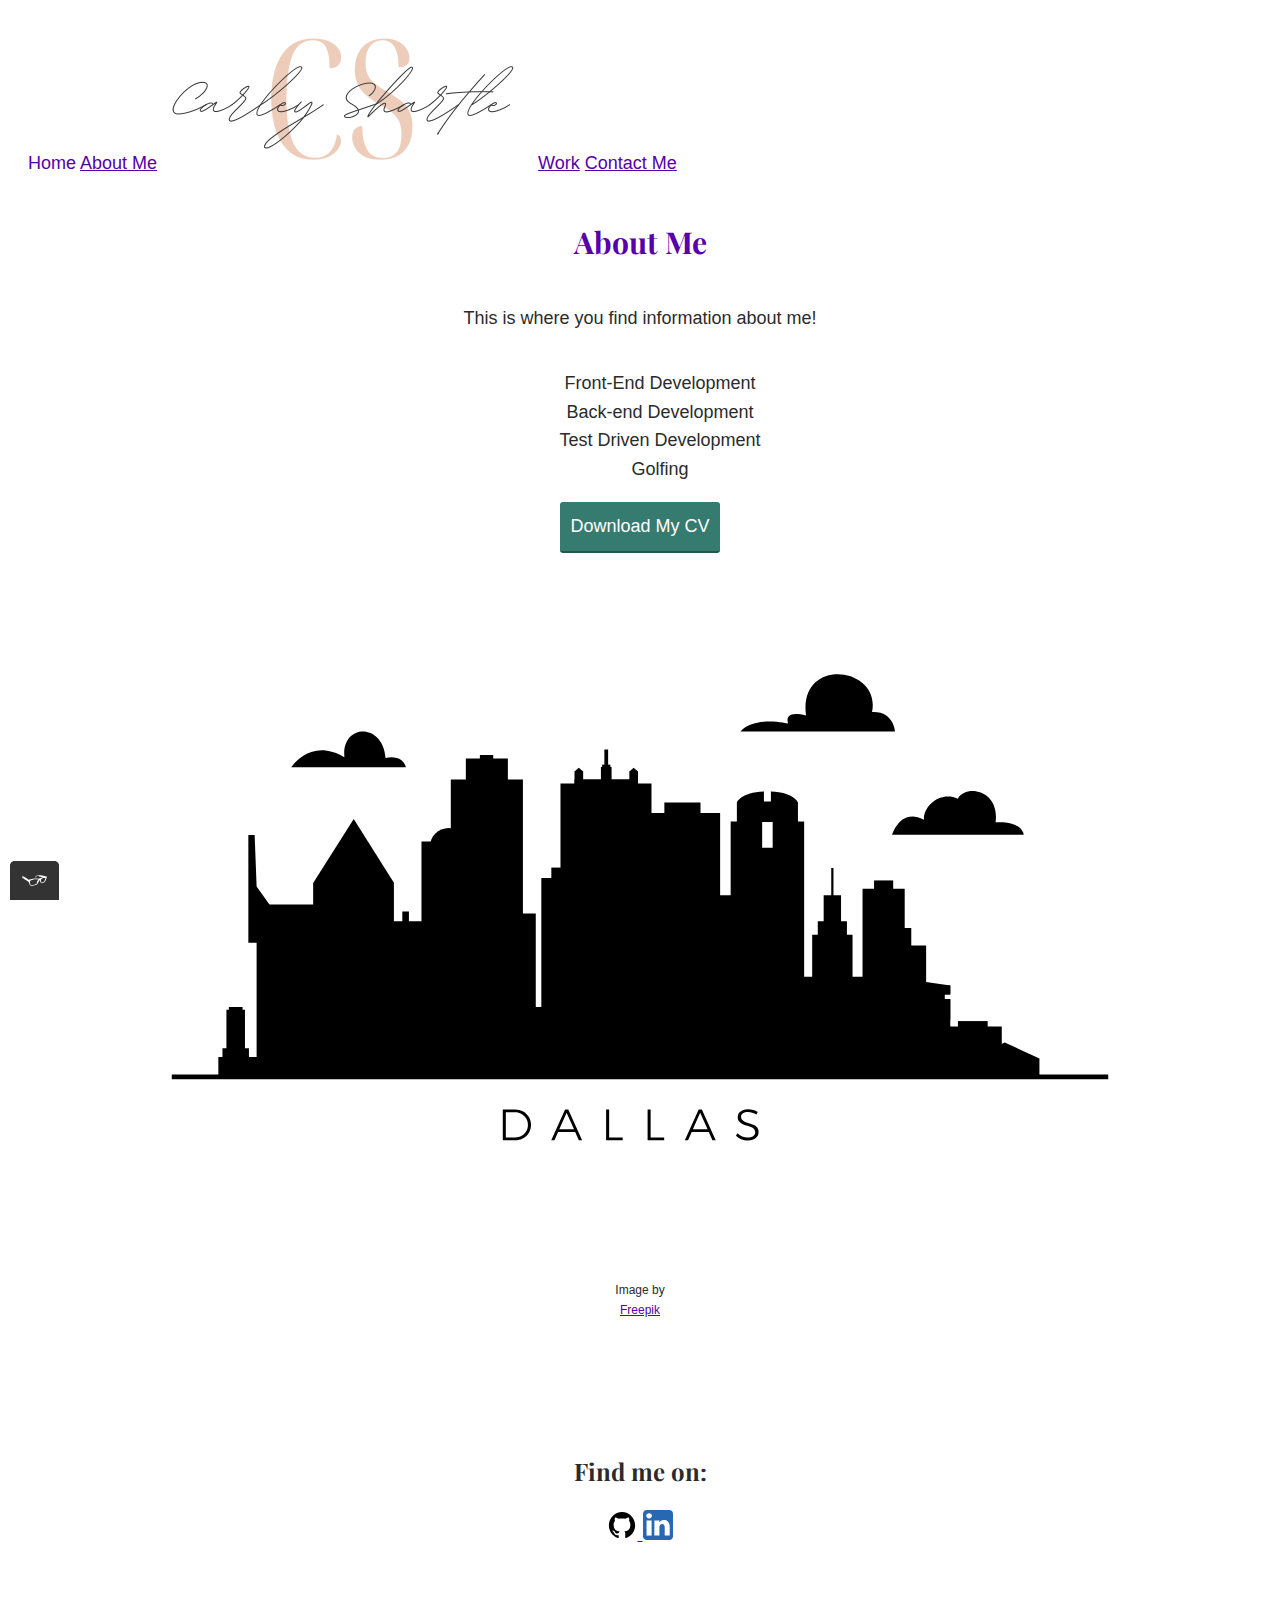
==== commit f5bb2e20: "updated about.html main content" ====
--- a/about.html
+++ b/about.html
@@ -28,19 +28,22 @@
       </nav>
   </header>
    <main class="about">
-      <h1>About Me</h1>
-      <p>
-         This is where you find information about me!
-      </p>
-      <nav class="about-header__item">
+      <div><h1>About Me</h1></div>
+      <div>
+         <p>
+            This is where you find information about me!
+         </p>
+      </div>   
+      <div class="about-header__item">
          <ul class="about-list">
             <li>Front-End Development</li>
             <li>Back-end Development</li>
             <li>Test Driven Development</li>
             <li>Golfing</li>
          </ul>
-      </nav>
-      <a href="./files/#" class="button" download>Download My CV</a><br>
+      </div>
+      <a href="./files/#" class="button" download>Download My CV</a>
+
 
       <!-- svg hometown image-->
       <div class="svg-cityimage">
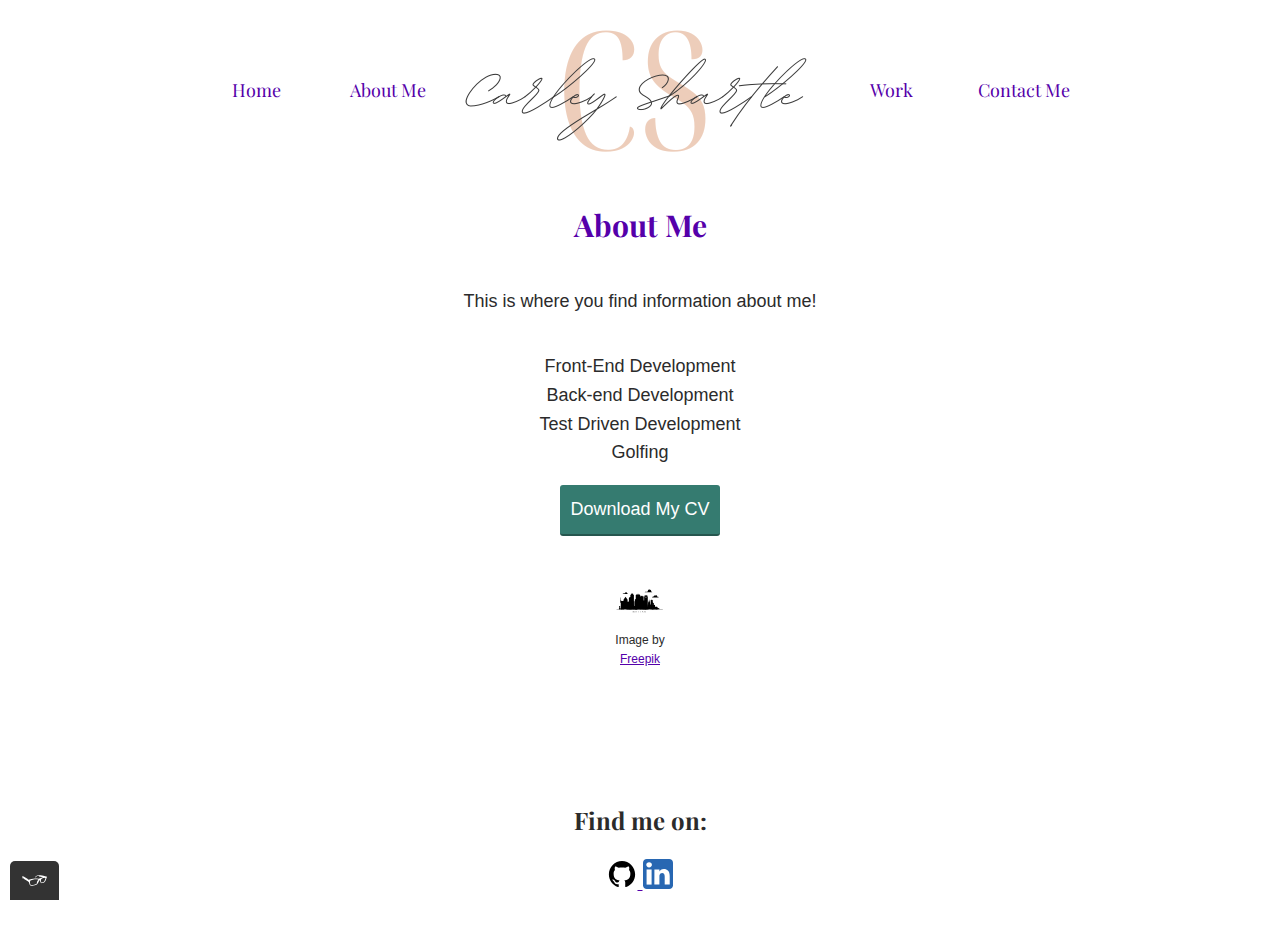
==== commit 67f42e55: "updated about.html svg" ====
--- a/about.html
+++ b/about.html
@@ -47,15 +47,8 @@
 
       <!-- svg hometown image-->
       <div class="svg-cityimage">
-         <!- <?xml version="1.0" encoding="UTF-8" standalone="no" ?>
-            <!-- Created with Inkscape (http://www.inkscape.org/) -->
-            <svg version="1.1" id="svg1" class="skyline" width="1000" height="666.66669" viewBox="0 0 1000 666.66669"
-               sodipodi:docname="dallassvg.svg" inkscape:version="1.3 (0e150ed6c4, 2023-07-21)"
-               xmlns:inkscape="http://www.inkscape.org/namespaces/inkscape"
-               xmlns:sodipodi="http://sodipodi.sourceforge.net/DTD/sodipodi-0.dtd"
-               xmlns:xlink="http://www.w3.org/1999/xlink" xmlns="http://www.w3.org/2000/svg"
-               xmlns:svg="http://www.w3.org/2000/svg">
-               <defs id="defs1">
+         <svg xmlns:svg="http://www.w3.org/2000/svg" version="1.1" id="svg1" class="skyline" viewBox="0 0 1000 666.66669">
+            <defs id="defs1">
                   <color-profile inkscape:label="sRGB IEC61966-2.1" name="sRGB-IEC61966-2.1"
                      xlink:href="[data-uri]"
                      id="color-profile2" />
@@ -324,7 +317,7 @@
                      <path d="M 0,500 H 750 V 0 H 0 Z" transform="translate(-450.35501,-403.54151)" id="path189" />
                   </clippath>
                </defs>
-               <sodipodi:namedview id="namedview1" pagecolor="#ffffff" bordercolor="#000000" borderopacity="0.25"
+            <sodipodi:namedview id="namedview1" pagecolor="#ffffff" bordercolor="#000000" borderopacity="0.25"
                   inkscape:showpageshadow="2" inkscape:pageopacity="0.0" inkscape:pagecheckerboard="0"
                   inkscape:deskcolor="#d1d1d1" showgrid="false" inkscape:zoom="1.2315" inkscape:cx="499.79701"
                   inkscape:cy="333.33334" inkscape:window-width="1920" inkscape:window-height="1017"
@@ -332,80 +325,80 @@
                   inkscape:current-layer="layer-MC0">
                   <inkscape:page x="0" y="0" inkscape:label="1" id="page1" width="1000" height="666.66669" margin="0"
                      bleed="0" />
-               </sodipodi:namedview>
-               <g id="layer-MC0" inkscape:groupmode="layer" inkscape:label="BACKGROUND" />
-               <g id="layer-MC1" inkscape:groupmode="layer" inkscape:label="OBJECTS">
-                  <path id="path2" d="M 435.094,342.525 H 378.547 V 143.724 h 56.547 z"
-                     style="fill:#6f56c0 icc-color(sRGB-IEC61966-2, 0.1, 0.43499756, 0.33699036, 0.75299072);fill-opacity:1;fill-rule:nonzero;stroke:none"
-                     transform="matrix(1.3333333,0,0,-1.3333333,0,666.66667)" />
-                  <path id="path3" d="m 420.37,350.303 h -27.1 v -15.555 h 27.1 z"
-                     style="fill:#6f56c0 icc-color(sRGB-IEC61966-2, 0.1, 0.43499756, 0.33699036, 0.75299072);fill-opacity:1;fill-rule:nonzero;stroke:none"
-                     transform="matrix(1.3333333,0,0,-1.3333333,0,666.66667)" />
-                  <path id="path4" d="M 477.093,280.731 H 422.65 V 143.724 h 54.443 z"
-                     style="fill:#6f56c0 icc-color(sRGB-IEC61966-2, 0.1, 0.43499756, 0.33699036, 0.75299072);fill-opacity:1;fill-rule:nonzero;stroke:none"
-                     transform="matrix(1.3333333,0,0,-1.3333333,0,666.66667)" />
-                  <path id="path5" d="M 573.534,285.598 H 541.905 V 143.724 h 31.629 z"
-                     style="fill:#6f56c0 icc-color(sRGB-IEC61966-2, 0.1, 0.43499756, 0.33699036, 0.75299072);fill-opacity:1;fill-rule:nonzero;stroke:none"
-                     transform="matrix(1.3333333,0,0,-1.3333333,0,666.66667)" />
-                  <path id="path6" d="m 564.897,291.926 h -14.355 v -26.353 h 14.355 z"
-                     style="fill:#6f56c0 icc-color(sRGB-IEC61966-2, 0.1, 0.43499756, 0.33699036, 0.75299072);fill-opacity:1;fill-rule:nonzero;stroke:none"
-                     transform="matrix(1.3333333,0,0,-1.3333333,0,666.66667)" />
-                  <path id="path7" d="m 589.603,143.724 h -22.291 v 99.401 h 22.291 z"
-                     style="fill:#6f56c0 icc-color(sRGB-IEC61966-2, 0.1, 0.43499756, 0.33699036, 0.75299072);fill-opacity:1;fill-rule:nonzero;stroke:none"
-                     transform="matrix(1.3333333,0,0,-1.3333333,0,666.66667)" />
-                  <path id="path8" d="m 578.458,227.127 h -11.146 v 29.099 h 11.146 z"
-                     style="fill:#6f56c0 icc-color(sRGB-IEC61966-2, 0.1, 0.43499756, 0.33699036, 0.75299072);fill-opacity:1;fill-rule:nonzero;stroke:none"
-                     transform="matrix(1.3333333,0,0,-1.3333333,0,666.66667)" />
-                  <path id="path9" d="m 646.335,182.342 h -47.432 v -38.618 h 47.432 z"
-                     style="fill:#6f56c0 icc-color(sRGB-IEC61966-2, 0.1, 0.43499756, 0.33699036, 0.75299072);fill-opacity:1;fill-rule:nonzero;stroke:none"
-                     transform="matrix(1.3333333,0,0,-1.3333333,0,666.66667)" />
-                  <path id="path10" d="m 635.754,177.699 h -22.296 v 8.743 h 22.296 z"
-                     style="fill:#6f56c0 icc-color(sRGB-IEC61966-2, 0.1, 0.43499756, 0.33699036, 0.75299072);fill-opacity:1;fill-rule:nonzero;stroke:none"
-                     transform="matrix(1.3333333,0,0,-1.3333333,0,666.66667)" />
-                  <path id="path11" d="m 332.362,143.877 h -31.371 v 149.901 h 31.371 z"
-                     style="fill:#6f56c0 icc-color(sRGB-IEC61966-2, 0.1, 0.43499756, 0.33699036, 0.75299072);fill-opacity:1;fill-rule:nonzero;stroke:none"
-                     transform="matrix(1.3333333,0,0,-1.3333333,0,666.66667)" />
-                  <path id="path12" d="m 321.371,301.56 h -12.886 v -12.886 h 12.886 z"
-                     style="fill:#6f56c0 icc-color(sRGB-IEC61966-2, 0.1, 0.43499756, 0.33699036, 0.75299072);fill-opacity:1;fill-rule:nonzero;stroke:none"
-                     transform="matrix(1.3333333,0,0,-1.3333333,0,666.66667)" />
-                  <path id="path13" d="m 254.916,177.699 h -43.819 v 143.395 h 43.819 z"
-                     style="fill:#6f56c0 icc-color(sRGB-IEC61966-2, 0.1, 0.43499756, 0.33699036, 0.75299072);fill-opacity:1;fill-rule:nonzero;stroke:none"
-                     transform="matrix(1.3333333,0,0,-1.3333333,0,666.66667)" />
-                  <path id="path14"
+            </sodipodi:namedview>
+            <g id="layer-MC0" inkscape:groupmode="layer" inkscape:label="BACKGROUND" />
+            <g id="layer-MC1" inkscape:groupmode="layer" inkscape:label="OBJECTS">
+               <path id="path2" d="M 435.094,342.525 H 378.547 V 143.724 h 56.547 z"
+                     style="fill:#6f56c0 icc-color(sRGB-IEC61966-2, 0.1, 0.43499756, 0.33699036, 0.75299072);fill-opacity:1;fill-rule:nonzero;stroke:none"
+                     transform="matrix(1.3333333,0,0,-1.3333333,0,666.66667)" />
+               <path id="path3" d="m 420.37,350.303 h -27.1 v -15.555 h 27.1 z"
+                     style="fill:#6f56c0 icc-color(sRGB-IEC61966-2, 0.1, 0.43499756, 0.33699036, 0.75299072);fill-opacity:1;fill-rule:nonzero;stroke:none"
+                     transform="matrix(1.3333333,0,0,-1.3333333,0,666.66667)" />
+               <path id="path4" d="M 477.093,280.731 H 422.65 V 143.724 h 54.443 z"
+                     style="fill:#6f56c0 icc-color(sRGB-IEC61966-2, 0.1, 0.43499756, 0.33699036, 0.75299072);fill-opacity:1;fill-rule:nonzero;stroke:none"
+                     transform="matrix(1.3333333,0,0,-1.3333333,0,666.66667)" />
+               <path id="path5" d="M 573.534,285.598 H 541.905 V 143.724 h 31.629 z"
+                     style="fill:#6f56c0 icc-color(sRGB-IEC61966-2, 0.1, 0.43499756, 0.33699036, 0.75299072);fill-opacity:1;fill-rule:nonzero;stroke:none"
+                     transform="matrix(1.3333333,0,0,-1.3333333,0,666.66667)" />
+               <path id="path6" d="m 564.897,291.926 h -14.355 v -26.353 h 14.355 z"
+                     style="fill:#6f56c0 icc-color(sRGB-IEC61966-2, 0.1, 0.43499756, 0.33699036, 0.75299072);fill-opacity:1;fill-rule:nonzero;stroke:none"
+                     transform="matrix(1.3333333,0,0,-1.3333333,0,666.66667)" />
+               <path id="path7" d="m 589.603,143.724 h -22.291 v 99.401 h 22.291 z" 
+                     style="fill:#6f56c0 icc-color(sRGB-IEC61966-2, 0.1, 0.43499756, 0.33699036, 0.75299072);fill-opacity:1;fill-rule:nonzero;stroke:none"
+                     transform="matrix(1.3333333,0,0,-1.3333333,0,666.66667)" />
+               <path id="path8" d="m 578.458,227.127 h -11.146 v 29.099 h 11.146 z"
+                     style="fill:#6f56c0 icc-color(sRGB-IEC61966-2, 0.1, 0.43499756, 0.33699036, 0.75299072);fill-opacity:1;fill-rule:nonzero;stroke:none"
+                     transform="matrix(1.3333333,0,0,-1.3333333,0,666.66667)" />
+               <path id="path9" d="m 646.335,182.342 h -47.432 v -38.618 h 47.432 z"
+                     style="fill:#6f56c0 icc-color(sRGB-IEC61966-2, 0.1, 0.43499756, 0.33699036, 0.75299072);fill-opacity:1;fill-rule:nonzero;stroke:none"
+                     transform="matrix(1.3333333,0,0,-1.3333333,0,666.66667)" />
+               <path id="path10" d="m 635.754,177.699 h -22.296 v 8.743 h 22.296 z"
+                     style="fill:#6f56c0 icc-color(sRGB-IEC61966-2, 0.1, 0.43499756, 0.33699036, 0.75299072);fill-opacity:1;fill-rule:nonzero;stroke:none"
+                     transform="matrix(1.3333333,0,0,-1.3333333,0,666.66667)" />
+               <path id="path11" d="m 332.362,143.877 h -31.371 v 149.901 h 31.371 z"
+                     style="fill:#6f56c0 icc-color(sRGB-IEC61966-2, 0.1, 0.43499756, 0.33699036, 0.75299072);fill-opacity:1;fill-rule:nonzero;stroke:none"
+                     transform="matrix(1.3333333,0,0,-1.3333333,0,666.66667)" />
+               <path id="path12" d="m 321.371,301.56 h -12.886 v -12.886 h 12.886 z"
+                     style="fill:#6f56c0 icc-color(sRGB-IEC61966-2, 0.1, 0.43499756, 0.33699036, 0.75299072);fill-opacity:1;fill-rule:nonzero;stroke:none"
+                     transform="matrix(1.3333333,0,0,-1.3333333,0,666.66667)" />
+               <path id="path13" d="m 254.916,177.699 h -43.819 v 143.395 h 43.819 z"
+                     style="fill:#6f56c0 icc-color(sRGB-IEC61966-2, 0.1, 0.43499756, 0.33699036, 0.75299072);fill-opacity:1;fill-rule:nonzero;stroke:none"
+                     transform="matrix(1.3333333,0,0,-1.3333333,0,666.66667)" />
+               <path id="path14"
                      d="m 0,0 c 0,7.826 -6.344,14.17 -14.17,14.17 -7.826,0 -14.17,-6.344 -14.17,-14.17 0,-7.826 6.344,-14.17 14.17,-14.17 C -6.344,-14.17 0,-7.826 0,0"
                      style="fill:#6f56c0 icc-color(sRGB-IEC61966-2, 0.1, 0.43499756, 0.33699036, 0.75299072);fill-opacity:1;fill-rule:nonzero;stroke:none"
                      transform="matrix(1.3333333,0,0,-1.3333333,327.61773,244.0132)" clip-path="url(#clippath15)" />
-                  <path id="path16" d="m 138.226,143.724 h -50.77 v 130.054 h 50.77 z"
+               <path id="path16" d="m 138.226,143.724 h -50.77 v 130.054 h 50.77 z"
                      style="fill:#4226a9 icc-color(sRGB-IEC61966-2, 0.1, 0.25898743, 0.14898682, 0.66299438);fill-opacity:1;fill-rule:nonzero;stroke:none"
                      transform="matrix(1.3333333,0,0,-1.3333333,0,666.66667)" clip-path="url(#clippath17)" />
-                  <path id="path18" d="m 0,0 h -9.45 v 80.943 h 4.725 L -3.247,42.321 9.861,23.831 Z"
+               <path id="path18" d="m 0,0 h -9.45 v 80.943 h 4.725 L -3.247,42.321 9.861,23.831 Z"
                      style="fill:#4226a9 icc-color(sRGB-IEC61966-2, 0.1, 0.25898743, 0.14898682, 0.66299438);fill-opacity:1;fill-rule:nonzero;stroke:none"
                      transform="matrix(1.3333333,0,0,-1.3333333,120.93813,339.83147)" clip-path="url(#clippath19)" />
-                  <path id="path20" d="M 383.614,143.724 H 315.359 V 364.71 h 68.255 z"
+               <path id="path20" d="M 383.614,143.724 H 315.359 V 364.71 h 68.255 z"
                      style="fill:#4226a9 icc-color(sRGB-IEC61966-2, 0.1, 0.25898743, 0.14898682, 0.66299438);fill-opacity:1;fill-rule:nonzero;stroke:none"
                      transform="matrix(1.3333333,0,0,-1.3333333,0,666.66667)" clip-path="url(#clippath21)" />
-                  <path id="path22" d="m 373.482,358.682 h -47.59 v 9.184 h 47.59 z"
+               <path id="path22" d="m 373.482,358.682 h -47.59 v 9.184 h 47.59 z"
                      style="fill:#4226a9 icc-color(sRGB-IEC61966-2, 0.1, 0.25898743, 0.14898682, 0.66299438);fill-opacity:1;fill-rule:nonzero;stroke:none"
                      transform="matrix(1.3333333,0,0,-1.3333333,0,666.66667)" clip-path="url(#clippath23)" />
-                  <path id="path24" d="m 332.362,373.71 h -6.471 v -12.315 h 6.471 z"
+               <path id="path24" d="m 332.362,373.71 h -6.471 v -12.315 h 6.471 z"
                      style="fill:#4226a9 icc-color(sRGB-IEC61966-2, 0.1, 0.25898743, 0.14898682, 0.66299438);fill-opacity:1;fill-rule:nonzero;stroke:none"
                      transform="matrix(1.3333333,0,0,-1.3333333,0,666.66667)" clip-path="url(#clippath25)" />
-                  <path id="path26" d="M 0,0 3.235,2.706 6.471,0 3.235,-3.476 Z"
+               <path id="path26" d="M 0,0 3.235,2.706 6.471,0 3.235,-3.476 Z"
                      style="fill:#4226a9 icc-color(sRGB-IEC61966-2, 0.1, 0.25898743, 0.14898682, 0.66299438);fill-opacity:1;fill-rule:nonzero;stroke:none"
                      transform="matrix(1.3333333,0,0,-1.3333333,434.52173,168.3864)" clip-path="url(#clippath27)" />
-                  <path id="path28" d="m 373.482,373.71 h -6.471 v -12.315 h 6.471 z"
+               <path id="path28" d="m 373.482,373.71 h -6.471 v -12.315 h 6.471 z"
                      style="fill:#4226a9 icc-color(sRGB-IEC61966-2, 0.1, 0.25898743, 0.14898682, 0.66299438);fill-opacity:1;fill-rule:nonzero;stroke:none"
                      transform="matrix(1.3333333,0,0,-1.3333333,0,666.66667)" clip-path="url(#clippath29)" />
-                  <path id="path30" d="M 0,0 3.235,2.706 6.471,0 3.235,-3.476 Z"
+               <path id="path30" d="M 0,0 3.235,2.706 6.471,0 3.235,-3.476 Z"
                      style="fill:#4226a9 icc-color(sRGB-IEC61966-2, 0.1, 0.25898743, 0.14898682, 0.66299438);fill-opacity:1;fill-rule:nonzero;stroke:none"
                      transform="matrix(1.3333333,0,0,-1.3333333,489.34813,168.3864)" clip-path="url(#clippath31)" />
-                  <path id="path32" d="m 353.69,363.41 h -8.006 v 13.65 h 8.006 z"
+               <path id="path32" d="m 353.69,363.41 h -8.006 v 13.65 h 8.006 z"
                      style="fill:#4226a9 icc-color(sRGB-IEC61966-2, 0.1, 0.25898743, 0.14898682, 0.66299438);fill-opacity:1;fill-rule:nonzero;stroke:none"
                      transform="matrix(1.3333333,0,0,-1.3333333,0,666.66667)" clip-path="url(#clippath33)" />
-                  <path id="path34" d="m 352.764,365.133 h -6.156 v 13.65 h 6.156 z"
+               <path id="path34" d="m 352.764,365.133 h -6.156 v 13.65 h 6.156 z"
                      style="fill:#4226a9 icc-color(sRGB-IEC61966-2, 0.1, 0.25898743, 0.14898682, 0.66299438);fill-opacity:1;fill-rule:nonzero;stroke:none"
                      transform="matrix(1.3333333,0,0,-1.3333333,0,666.66667)" clip-path="url(#clippath35)" />
-                  <path id="path36" d="m 351.098,361.638 h -2.824 v 28.543 h 2.824 z"
+               <path id="path36" d="m 351.098,361.638 h -2.824 v 28.543 h 2.824 z"
                      style="fill:#4226a9 icc-color(sRGB-IEC61966-2, 0.1, 0.25898743, 0.14898682, 0.66299438);fill-opacity:1;fill-rule:nonzero;stroke:none"
                      transform="matrix(1.3333333,0,0,-1.3333333,0,666.66667)" clip-path="url(#clippath37)" />
                   <path id="path38"
--- a/css/style.production.css
+++ b/css/style.production.css
@@ -5,13 +5,13 @@
 * Browsers: last 4 version
 */
 
-*{
+* {
     -webkit-box-sizing: border-box;
             box-sizing: border-box;
 }
 
 body {
-    font-family: 'Quattrocento Sans', sans-serif; 
+    font-family: 'Quattrocento Sans', sans-serif;
     font-weight: 400;
     font-size: 18px;
     line-height: 1.6;
@@ -22,118 +22,94 @@
     font-family: 'Playfair Display', serif;
     font-size: 30px;
     font-weight: 700;
-    color: #5500aa;
-}
-
-h2{ 
+    color: #50a;
+}
+
+h2 {
     font-family: 'Playfair Display', serif;
     font-size: 24px;
     font-weight: 700;
 }
 
-h3{ 
+h3 {
     font-family: 'Playfair Display', serif;
     font-size: 18px;
     font-weight: 700;
 }
 
-
-a{
-    color: #5500aa;
-}
-
-a:visited{
+a {
+    color: #50a;
+}
+
+a:visited {
     color: #cab059;
-}   
-
-a:hover, :focus{
+}
+
+a:hover :focus {
     text-decoration: none;
 }
 
-a:active{
+a:active {
     color: #cf5555;
 }
 
-button{
-    border: none;
-    font-family: inherit;
-    background-color: #357b70;
-    color: white;
-    text-decoration: none;
-    padding: 10px;
-    border-radius: 3px;
-    border-bottom: 2px solid rgba(0, 0, 0, 0.3);
-}
-
-button:hover, button:focus{
-    cursor: pointer;
-    opacity: 0.8;
-}
-
-/* start page header*/
-.page-header {
-    display: -webkit-box;
-    display: -ms-flexbox;
-    display: flex;
-    width: 100%;
-    padding: 20px;
+/* start page header */
+nav {
+    max-width: 900px;
+    margin: 20px auto;
+    display: -ms-grid;
+    display: grid;
+    -ms-grid-columns: (1fr)[5];
+    grid-template-columns: repeat(5, 1fr);
+    text-align: center;
     -webkit-box-align: center;
         -ms-flex-align: center;
             align-items: center;
-  }
-  
-.page-header__item {
-    -webkit-box-flex: 0;
-        -ms-flex: 0 1 200px;
-            flex: 0 1 200px;
-  }
-  
-.page-header__item:last-child {
-    -webkit-box-flex: 1;
-        -ms-flex-positive: 1;
-            flex-grow: 1;
-    text-align:right;
-  }
-
-.navigation-list{
-    list-style:none;
-}
-
-.navigation-list li {
-    display: inline-block;
-    margin-left: 15px;
-} 
-
-.navigation-list__item--active{
+    -webkit-box-pack: center;
+        -ms-flex-pack: center;
+            justify-content: center;
+}
+
+nav a {
     text-decoration: none;
-}
-/* end page header*/
-
-/*navigation bar animation*/
-nav.page-header__item {
+    color: #50a;
+}
+
+nav a:visited {
+    color: #50a;
+}
+
+nav a:active {
+    color: #cab059;
+}
+
+/* end page header */
+
+/* navigation bar animation */
+nav a {
     margin: 0 auto;
-	padding: 25px;
-	text-align: center;
-}
-
-nav.page-header__item a {
-    color: #5500aa;
+    padding: 25px;
+    text-align: center;
+}
+
+nav a {
+    color: #50a;
     text-decoration: none;
-    font-family:  'Playfair Display', serif;
+    font-family: 'Playfair Display', serif;
     font-weight: 700px;
-    margin: 0px 5px;
-    padding: 5px 5px;
+    margin: 0 5px;
+    padding: 5px;
     position: relative;
     z-index: 0;
     cursor: pointer;
 }
 
-.navigation-list a:before {
+nav a:before {
     position: absolute;
     left: 0;
-    width:100%;
+    width: 100%;
     height: 2px;
-    background: #5500aa;
+    background: #50a;
     content: "";
     opacity: 0;
     -webkit-transition: all 0.5s;
@@ -141,12 +117,12 @@
     transition: all 0.5s;
 }
 
-.navigation-list a:after {
+nav a:after {
     position: absolute;
     left: 0;
-    width:100%;
+    width: 100%;
     height: 2px;
-    background: #5500aa;
+    background: #50a;
     content: "";
     opacity: 0;
     -webkit-transition: all 0.5s;
@@ -154,34 +130,41 @@
     transition: all 0.5s;
 }
 
-.navigation-list a:before{
-    top: 0px;
+nav a:before {
+    top: 0;
     -webkit-transform: translateY(2px);
         -ms-transform: translateY(2px);
             transform: translateY(2px);
 }
 
-.navigation-list a:after{
-    bottom: 0px;
+nav a:after {
+    bottom: 0;
     -webkit-transform: translateY(-2px);
         -ms-transform: translateY(-2px);
             transform: translateY(-2px);
 }
 
-.navigation-list a:hover:before, .navigation-list a:hover:after{
+nav a:hover:before {
     opacity: 1;
-    -webkit-transform: translateY(0px);
-        -ms-transform: translateY(0px);
-            transform: translateY(0px);
-}
-/*end of navigation link animations*/
-
-
-.contact-form{
+    -webkit-transform: translateY(0);
+        -ms-transform: translateY(0);
+            transform: translateY(0);
+}
+
+nav a:hover:after {
+    opacity: 1;
+    -webkit-transform: translateY(0);
+        -ms-transform: translateY(0);
+            transform: translateY(0);
+}
+
+/* end of navigation link animations */
+
+.contact-form {
     text-align: left;
 }
 
-main h1{
+main h1 {
     text-align: center;
 }
 
@@ -196,29 +179,41 @@
             align-items: center;
     text-align: center;
 }
-main a{
-    display: block
-}
-
-fieldset{
-    display: inline-block;    
-}
-
-.profile{
+
+main a {
+    display: block;
+}
+
+fieldset {
+    display: inline-block;
+}
+
+.profile {
+    display: -webkit-box;
+    display: -ms-flexbox;
+    display: flex;
+    -ms-flex-pack: distribute;
+        justify-content: space-around;
+    -webkit-box-align: center;
+        -ms-flex-align: center;
+            align-items: center;
     max-width: 700px;
-    margin:100px auto 200px;
-    text-align: center;
-}
-
-.profile__portrait{
-    float:left;
+    margin: 100px auto 200px;
+    text-align: center;
+}
+
+.profile__portrait {
     width: 250px;
-    margin-right: 40px;
-    border-radius: 50%;  
-}
-
-.page-footer{
-    clear:both;
+    margin: 15px;
+    border-radius: 50%;
+}
+
+.profile-body {
+    margin: 15px;
+}
+
+.page-footer {
+    clear: both;
     display: -webkit-box;
     display: -ms-flexbox;
     display: flex;
@@ -230,12 +225,12 @@
     margin: 50px;
 }
 
-.works-project h1{
-    text-align:center;
-}
-
-.about{
-    clear:both;
+.works-project h1 {
+    text-align: center;
+}
+
+.about {
+    clear: both;
     display: -webkit-box;
     display: -ms-flexbox;
     display: flex;
@@ -252,19 +247,21 @@
     text-align: center;
 }
 
-.about-list{
-    list-style:none;
-}
-
-/*start grid fallback*/
-.project-list{
+.about-list {
+    list-style: none;
+    padding: 0;
+}
+
+/* start grid fallback */
+.project-list {
     display: inline-block;
     width: 100%;
 }
+
 /* end grid fallback */
 
 @supports (display:grid) {
-    .project-list{
+    .project-list {
         display: -ms-grid;
         display: grid;
         -ms-grid-columns: 1fr 20px 1fr 20px 1fr;
@@ -272,78 +269,50 @@
         grid-gap: 20px;
     }
 
-    .project-list__item{
+    .project-list__item {
         background-color: lightgray;
-        width:auto;
+        width: auto;
         min-height: auto;
     }
 
-    .project-list__item:last-child{
+    .project-list__item:last-child {
         -ms-grid-column: 3;
         grid-column: 3/3;
         -ms-grid-row: 1;
         -ms-grid-row-span: 2;
         grid-row: 1/3;
     }
-}    
-
-
-.button{
-    /*overwrites browser defaults and resets the border*/
+}
+
+.button {
+    /* overwrites browser defaults and resets the border */
     border: none;
     display: inline-block;
-    /*takes the font from the outer container*/
-    font-family:inherit;
-    /*styles the button*/
+    font-family: inherit;
     background-color: #357b70;
     color: white;
     text-decoration: none;
     padding: 10px;
     border-radius: 3px;
-    /*width of border, type, color*/
     border-bottom: 2px solid rgba(0, 0, 0, 0.3);
     -webkit-transition-property: opacity 0.2s;
     -o-transition-property: opacity 0.2s;
     transition-property: opacity 0.2s;
-}    
-
-
-button{
-    /*overwrites browser defaults and resets the border*/
-    border: none;
-    display: inline-block;
-    /*takes the font from the outer container*/
-    font-family:inherit;
-    /*styles the button*/
-    background-color: #357b70;
-    color: white;
-    text-decoration: none;
-    padding: 10px;
-    border-radius: 3px;
-    /*width of border, type, color*/
-    border-bottom: 2px solid rgba(0, 0, 0, 0.3);
-    -webkit-transition-property: opacity 0.2s;
-    -o-transition-property: opacity 0.2s;
-    transition-property: opacity 0.2s;
-}
-
-button:hover, 
-button:focus,
-.button:hover,
+}
+
+.button:hover {
+    cursor: pointer;
+    opacity: 0.8;
+}
+
 .button.focus {
-    /*lets the mouse appear as a hand when hovering over the button*/
     cursor: pointer;
-     /*reduces the opacity of the button to 80% */
-    opacity:0.8;
-}
-
-
-
-
-
-/*SVG image for About Page*/
-.svg-cityimage{
-    clear:both ;
+    opacity: 0.8;
+}
+
+/* SVG image for About Page */
+.svg-cityimage {
+    clear: both;
     display: -webkit-box;
     display: -ms-flexbox;
     display: flex;
@@ -359,117 +328,102 @@
         -ms-flex-align: center;
             align-items: center;
     font-size: 12px;
-
-}
-
-/*SVG Animations for About Page*/
-@-webkit-keyframes color-change{
-    0%{
-        fill: #000000;
-    }
-    50%{
+}
+
+/* SVG Animations for About Page */
+@-webkit-keyframes color-change {
+    0% {
+        fill: #000;
+    }
+
+    50% {
         fill: #6f56c0;
     }
-    100%{
+
+    100% {
         fill: #edcdba;
     }
 }
-@keyframes color-change{
-    0%{
-        fill: #000000;
-    }
-    50%{
+@keyframes color-change {
+    0% {
+        fill: #000;
+    }
+
+    50% {
         fill: #6f56c0;
     }
-    100%{
+
+    100% {
         fill: #edcdba;
     }
 }
 
-.skyline{
+.skyline {
     -webkit-animation: 10s color-change infinite alternate linear;
             animation: 10s color-change infinite alternate linear;
 }
 
-@-webkit-keyframes cloud-move{
+@-webkit-keyframes cloud-move {
     from {
         -webkit-transform: translate(0, 50px);
-                transform: translate(0, 50px)
-    }
-    to{
+                transform: translate(0, 50px);
+    }
+
+    to {
         -webkit-transform: translate(446px, 50px);
                 transform: translate(446px, 50px);
     }
 }
 
-@keyframes cloud-move{
+@keyframes cloud-move {
     from {
         -webkit-transform: translate(0, 50px);
-                transform: translate(0, 50px)
-    }
-    to{
+                transform: translate(0, 50px);
+    }
+
+    to {
         -webkit-transform: translate(446px, 50px);
                 transform: translate(446px, 50px);
     }
 }
 
-.cloud-top{
+.cloud-top {
     -webkit-animation: 30s cloud-move infinite alternate linear;
             animation: 30s cloud-move infinite alternate linear;
-    -webkit-transform: rotate(180);
-        -ms-transform: rotate(180);
-            transform: rotate(180);
-}
-
-@-webkit-keyframes cloud-move-reverse{
-    from{
-        -webkit-transform: translate(446px, 48px);
-                transform: translate(446px, 48px)
-    }
-    to{
-        -webkit-transform: translate(100px, 48px);
-                transform: translate(100px, 48px);
-    }
-}
-
-@keyframes cloud-move-reverse{
-    from{
-        -webkit-transform: translate(446px, 48px);
-                transform: translate(446px, 48px)
-    }
-    to{
-        -webkit-transform: translate(100px, 48px);
-                transform: translate(100px, 48px);
-    }
-}
-
-.cloud-bottom{
-    -webkit-animation: 34s cloud-move-reverse infinite alternate linear;
-            animation: 34s cloud-move-reverse infinite alternate linear;
-}
-
-
-
-/* responsive classes*/
-/*for displays smaller than 500px*/
+}
+
+/* responsive classes */
+
+/* for displays smaller than 500px */
 @media all and (max-width: 500px) {
     .project-list {
         -ms-grid-columns: 1fr;
         grid-template-columns: 1fr;
     }
-    .page-header img{ 
-        max-width: 50%;
-        height: 50%;
-    }
-    .navigation-list li{
+
+    .profile {
+        -webkit-box-orient: vertical;
+        -webkit-box-direction: normal;
+            -ms-flex-direction: column;
+                flex-direction: column;
+    }
+
+    nav img {
+        height: 100%;
+        -ms-grid-row: 1;
+        grid-row: 1;
+    }
+
+    nav a {
         font-size: 16px;
         padding: 0;
-    }
-}
-    
-
-/*for displays between 500px to 750px*/
-@media all and (min-width:500px) and (max-width:750px){
+        -ms-grid-row: 2;
+        grid-row: 2;
+    }
+}
+
+/* for displays between 500px to 750px */
+@media all and (min-width: 500px) and (max-width: 750px) {
     .project-list {
         -ms-grid-columns: 1fr 20px 1fr;
         grid-template-columns: 1fr 1fr;
@@ -477,17 +431,79 @@
 }
 
 @media all and (max-width: 750px) {
-    .project-list{
+    .project-list {
         grid-gap: 10px;
     }
+
     .project-list__item:last-child {
         grid-column: auto/auto;
         grid-row: auto/auto;
     }
+
     h1 {
-        font-size:22px
-    }
-    h2{
+        font-size: 22px;
+    }
+
+    h2 {
         font-size: 20px;
-    }    
+    }
+}
+
+/* for displays smaller than 900px */
+@media all and (max-width: 900px) {
+    nav {
+        -ms-grid-columns: (1fr)[4];
+        grid-template-columns: repeat(4, 1fr);
+        -ms-grid-rows: (100px)[2];
+        grid-template-rows: repeat(2, 100px);
+    }
+    nav > *:nth-child(1) {
+        -ms-grid-row: 1;
+        -ms-grid-column: 1;
+    }
+    nav > *:nth-child(2) {
+        -ms-grid-row: 1;
+        -ms-grid-column: 2;
+    }
+    nav > *:nth-child(3) {
+        -ms-grid-row: 1;
+        -ms-grid-column: 3;
+    }
+    nav > *:nth-child(4) {
+        -ms-grid-row: 1;
+        -ms-grid-column: 4;
+    }
+    nav > *:nth-child(5) {
+        -ms-grid-row: 2;
+        -ms-grid-column: 1;
+    }
+    nav > *:nth-child(6) {
+        -ms-grid-row: 2;
+        -ms-grid-column: 2;
+    }
+    nav > *:nth-child(7) {
+        -ms-grid-row: 2;
+        -ms-grid-column: 3;
+    }
+    nav > *:nth-child(8) {
+        -ms-grid-row: 2;
+        -ms-grid-column: 4;
+    }
+
+    nav img {
+        -ms-grid-column: 1;
+        -ms-grid-column-span: 4;
+        grid-column: 1 / 5;
+        -ms-grid-row: 1;
+        grid-row: 1;
+        max-width: 100%;
+        max-height: 100%;
+        -ms-grid-column-align: center;
+            justify-self: center;
+    }
+
+    nav a {
+        -ms-grid-row: 2;
+        grid-row: 2;
+    }
 }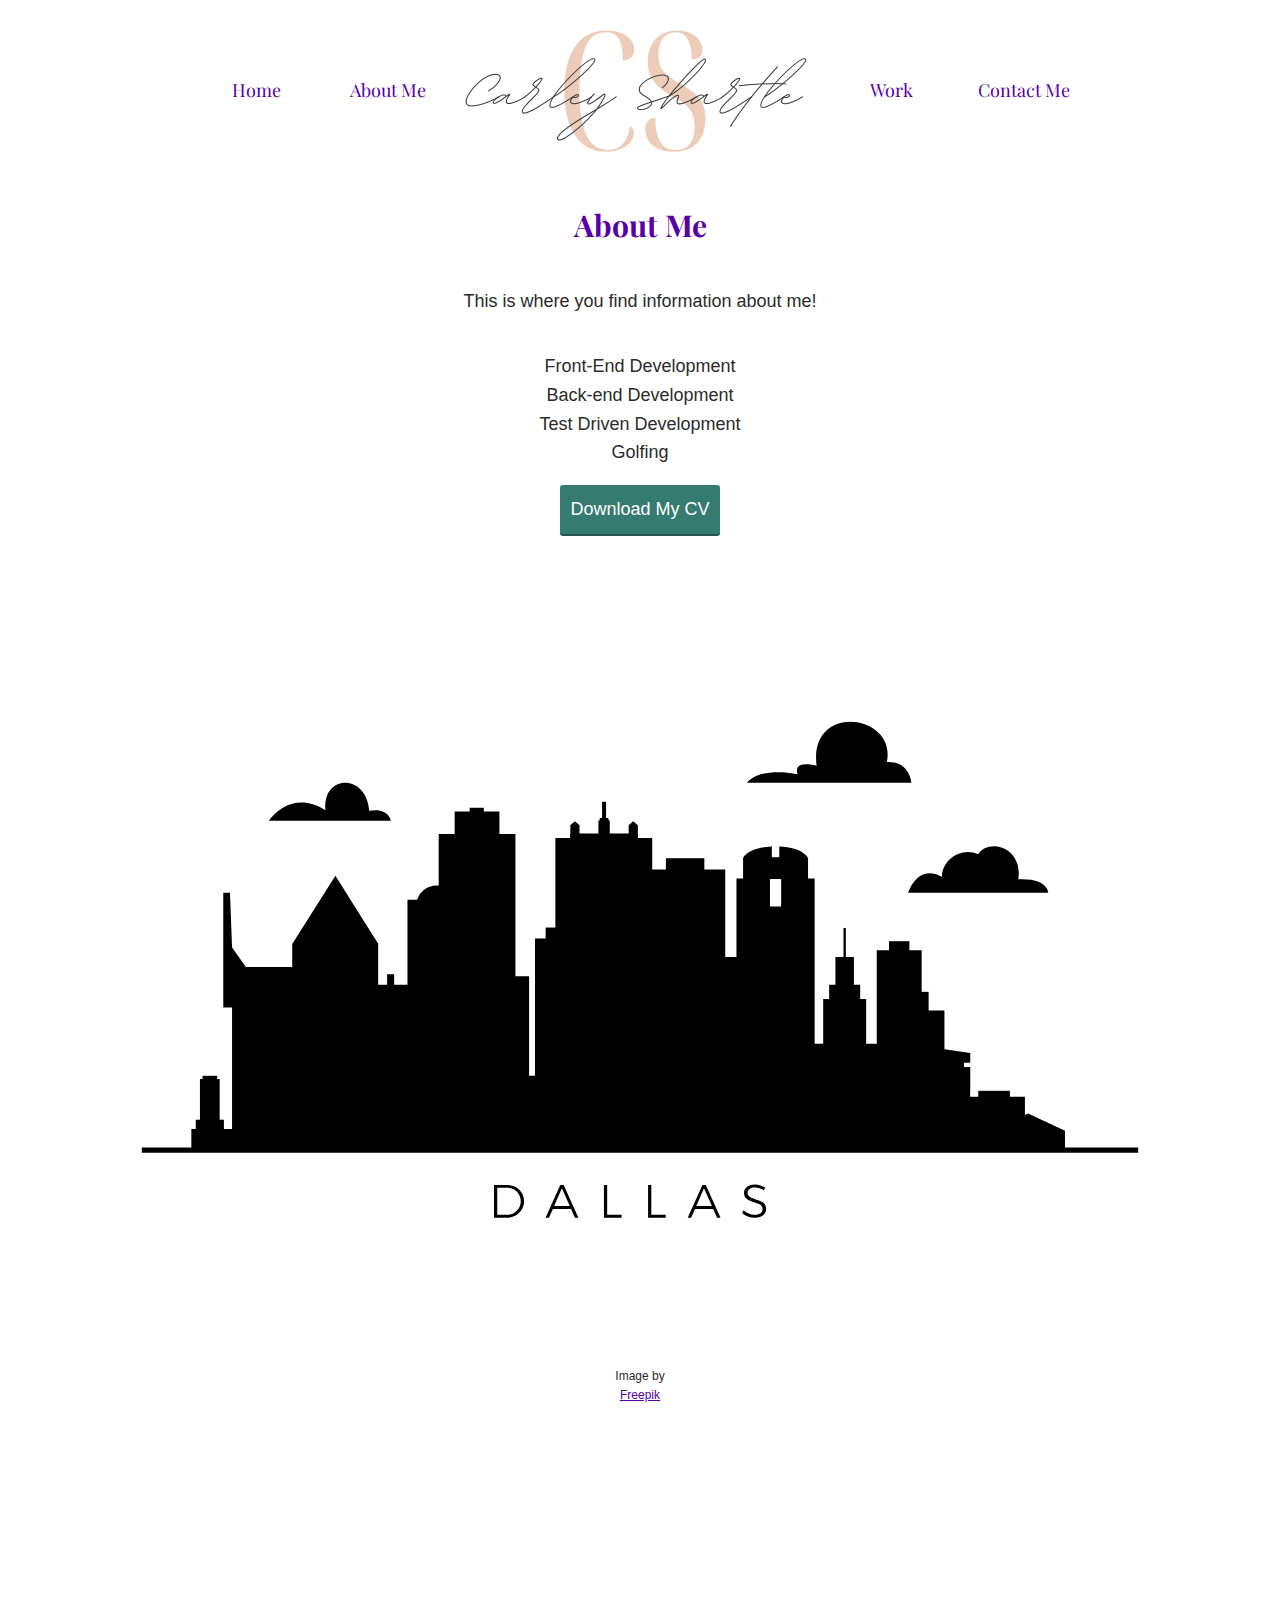
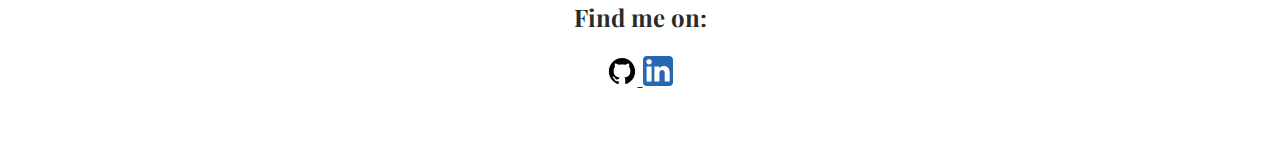
==== commit fcac7c29: "updated about.html js script" ====
--- a/about.html
+++ b/about.html
@@ -660,7 +660,6 @@
          </a>
       </div>
    </footer>
-   <script src="./js/tota11y.min.js"></script>
 </body>
 
 </html>--- a/css/style.production.css
+++ b/css/style.production.css
@@ -392,6 +392,12 @@
             animation: 30s cloud-move infinite alternate linear;
 }
 
+.svg-cityimage {
+    width: 100%;
+    padding: 100px;
+    margin: 10px auto;
+}
+
 /* responsive classes */
 
 /* for displays smaller than 500px */
@@ -419,6 +425,12 @@
         padding: 0;
         -ms-grid-row: 2;
         grid-row: 2;
+    }
+
+    .svg-cityimage {
+        width: 100%;
+        padding: 50px;
+        margin: 10px 0;
     }
 }
 
@@ -506,4 +518,4 @@
         -ms-grid-row: 2;
         grid-row: 2;
     }
-}+}
